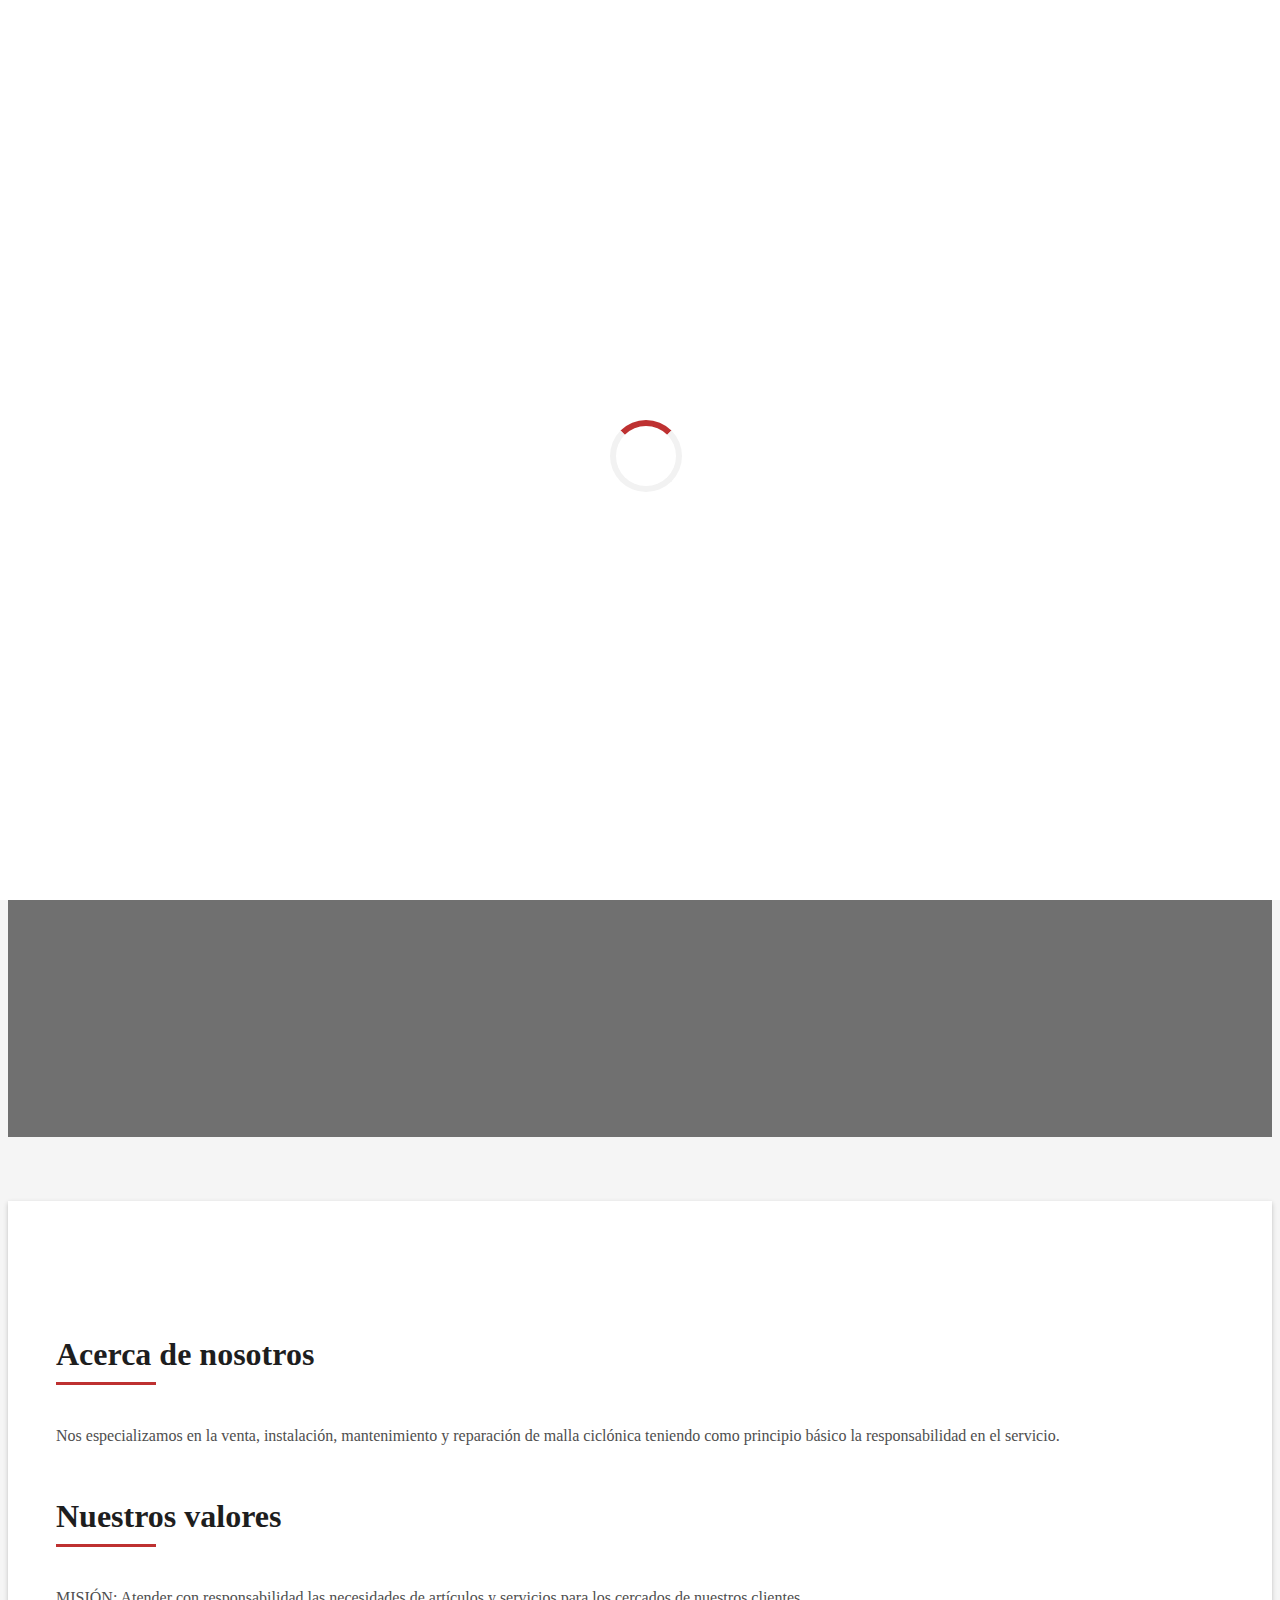
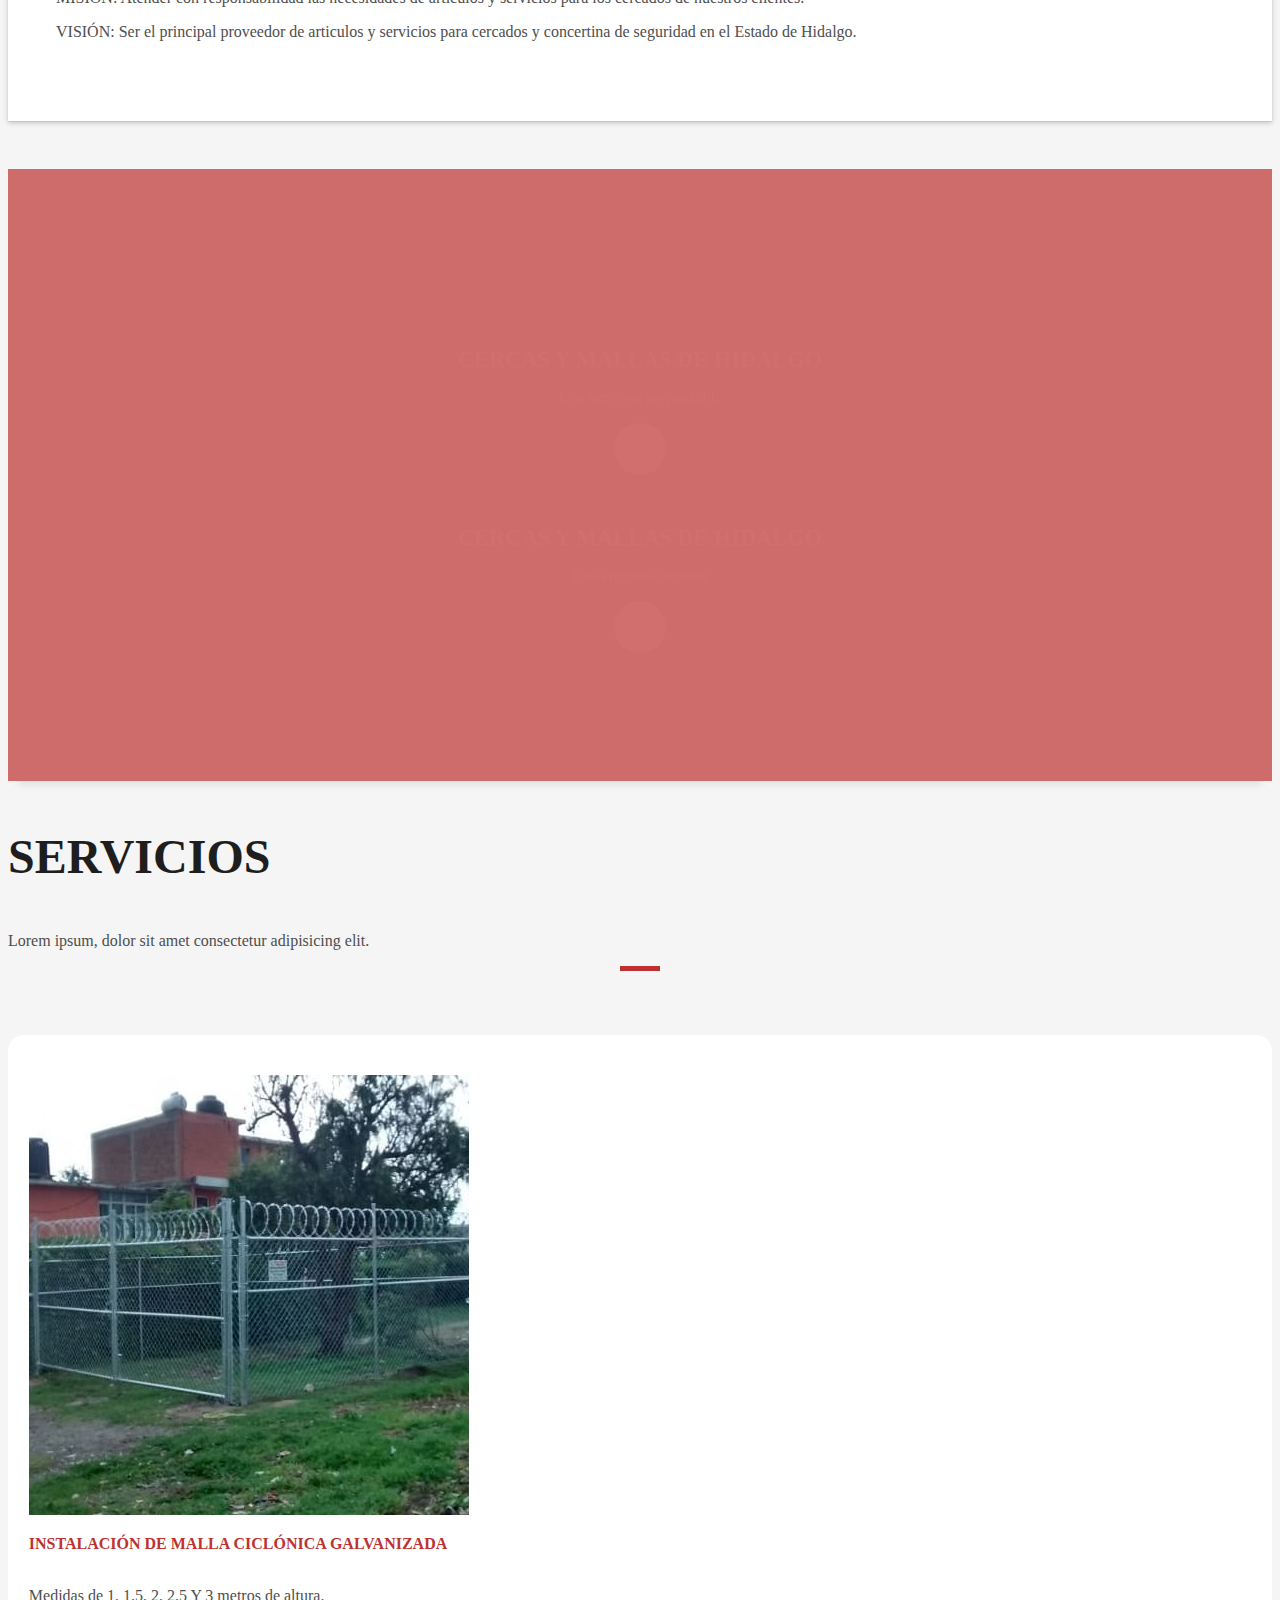
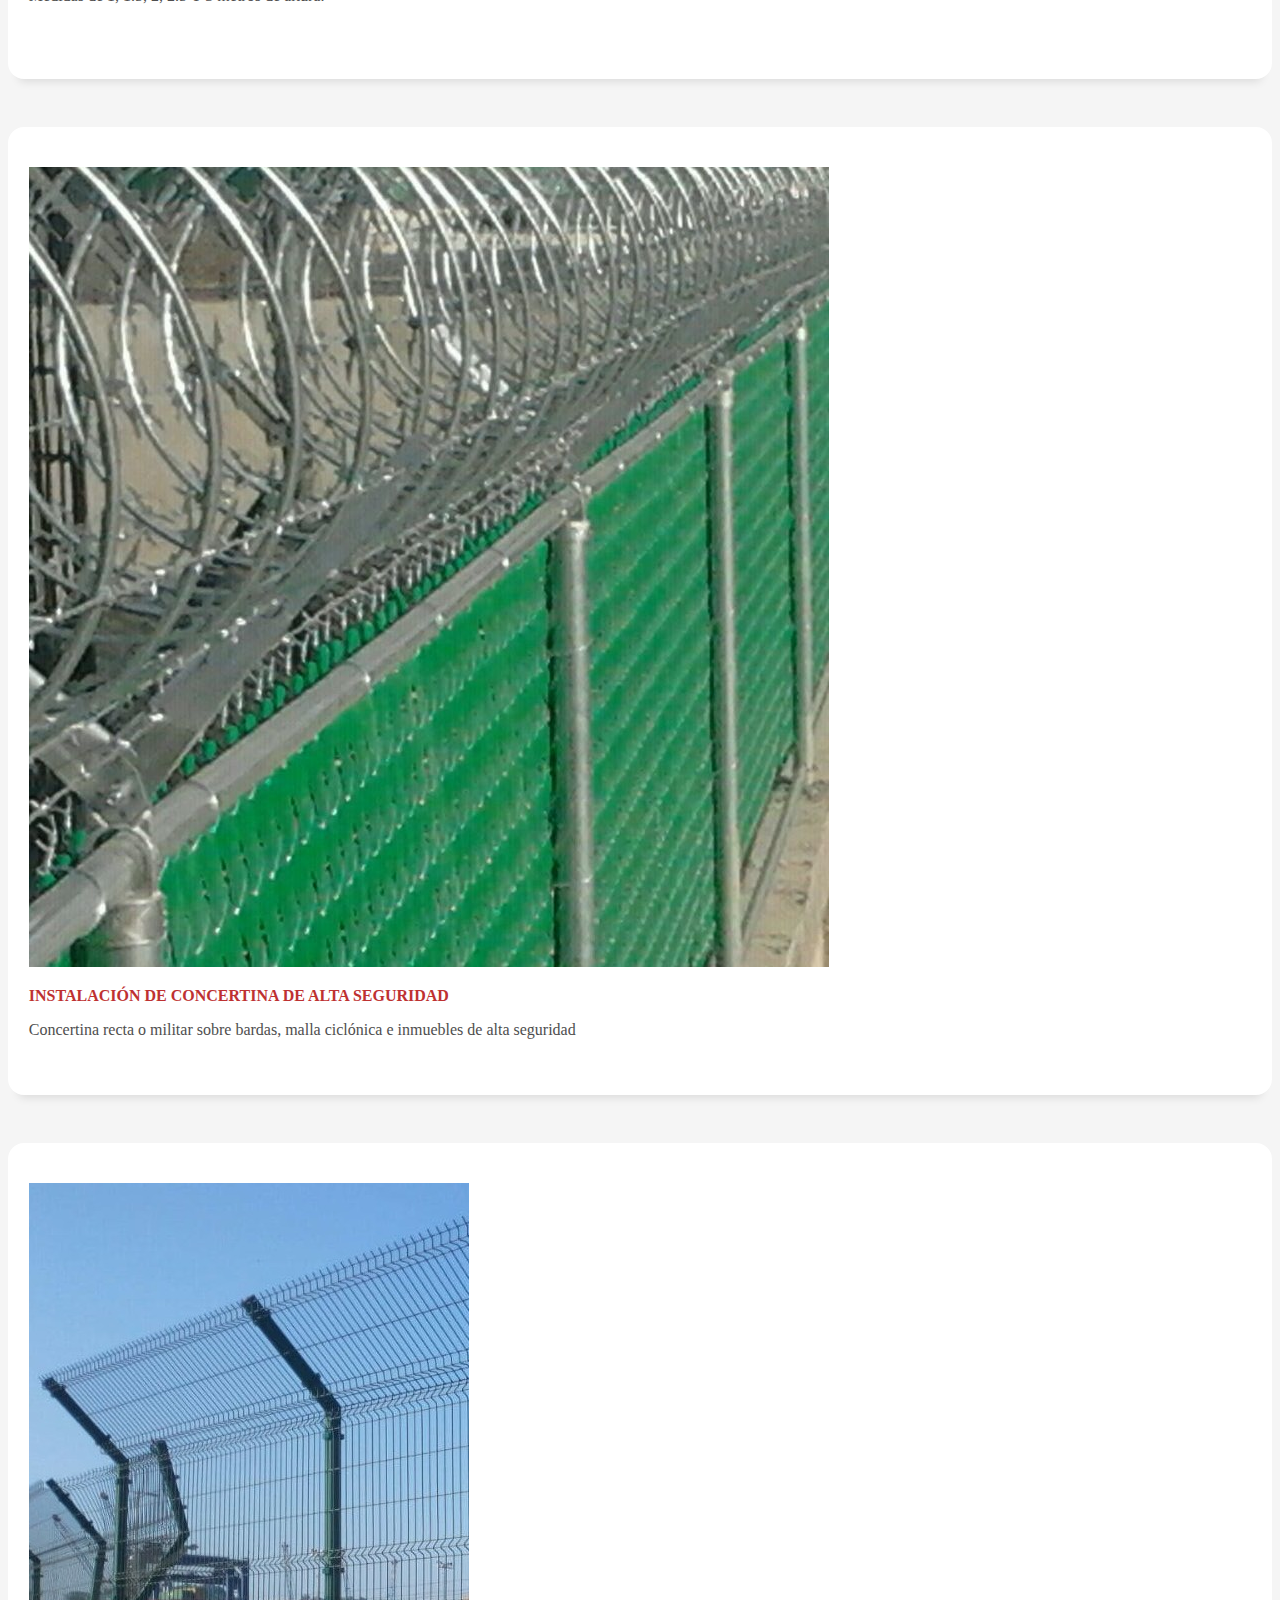
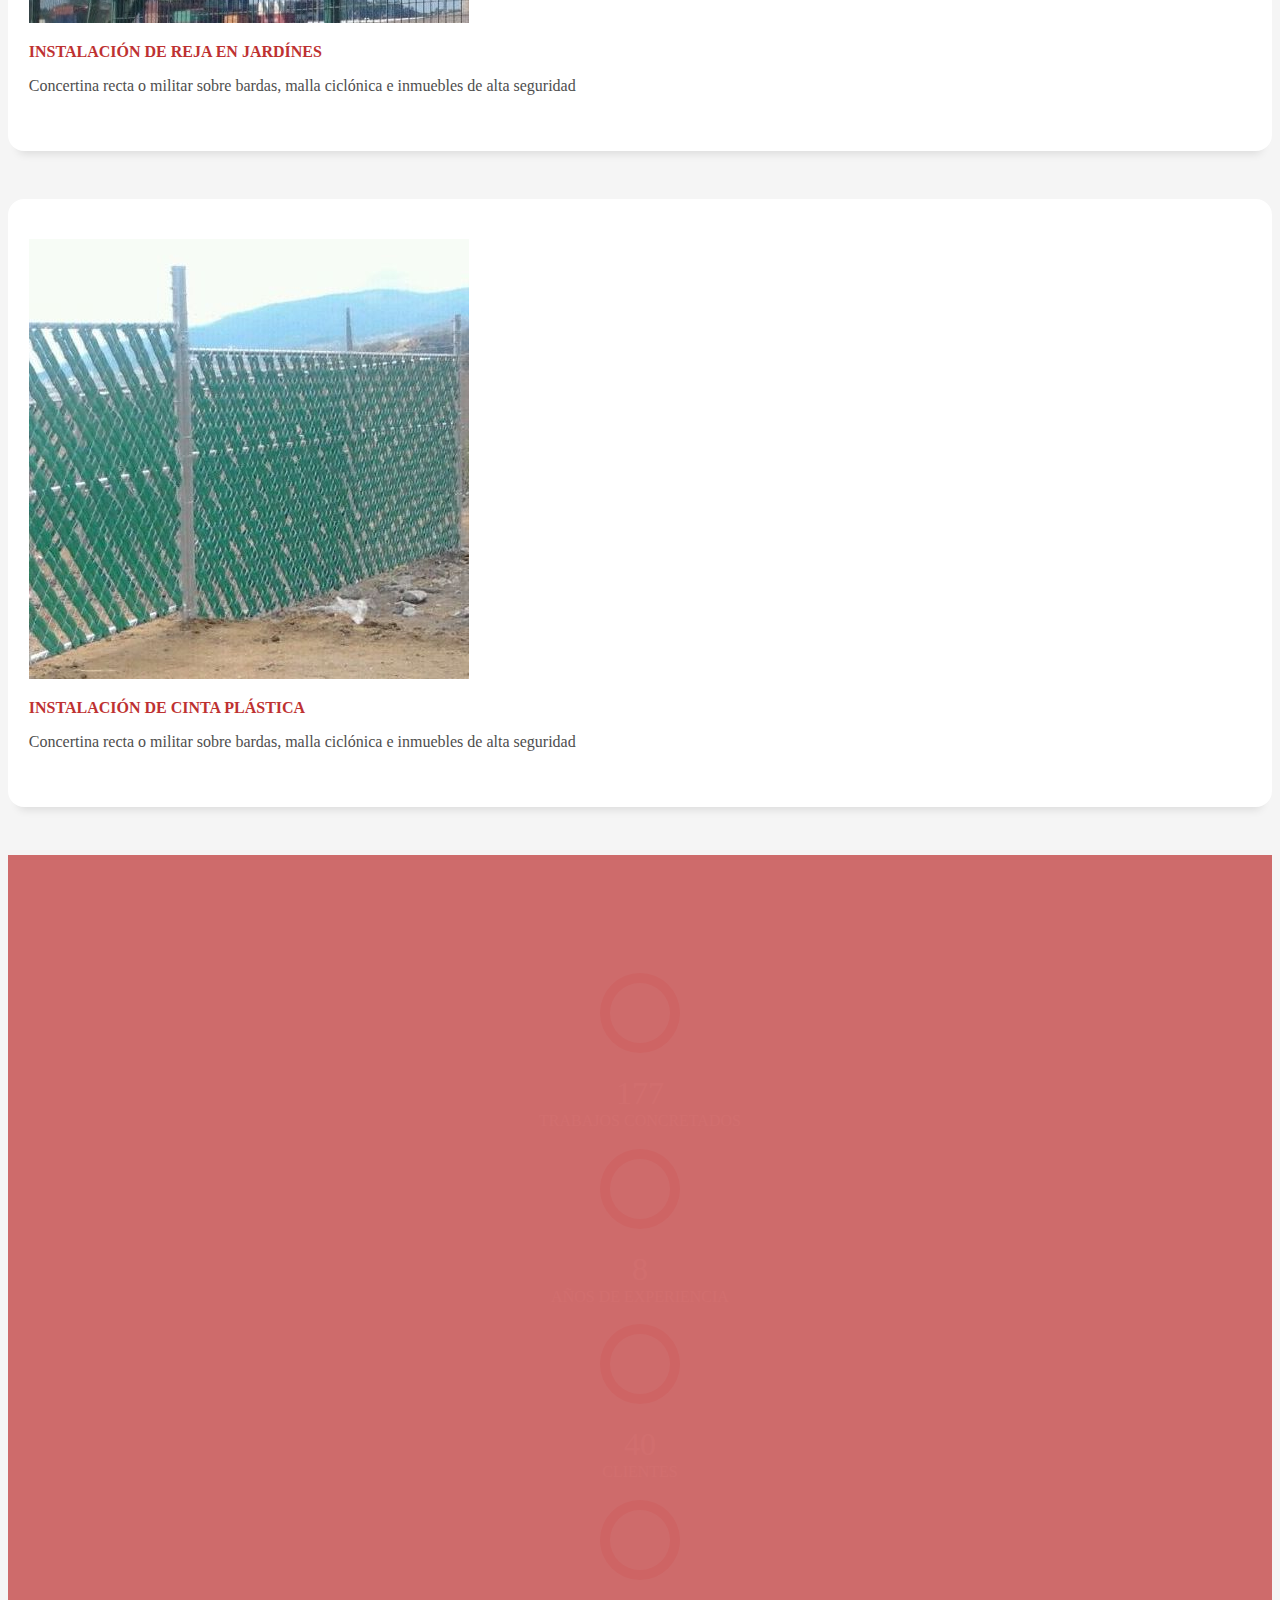
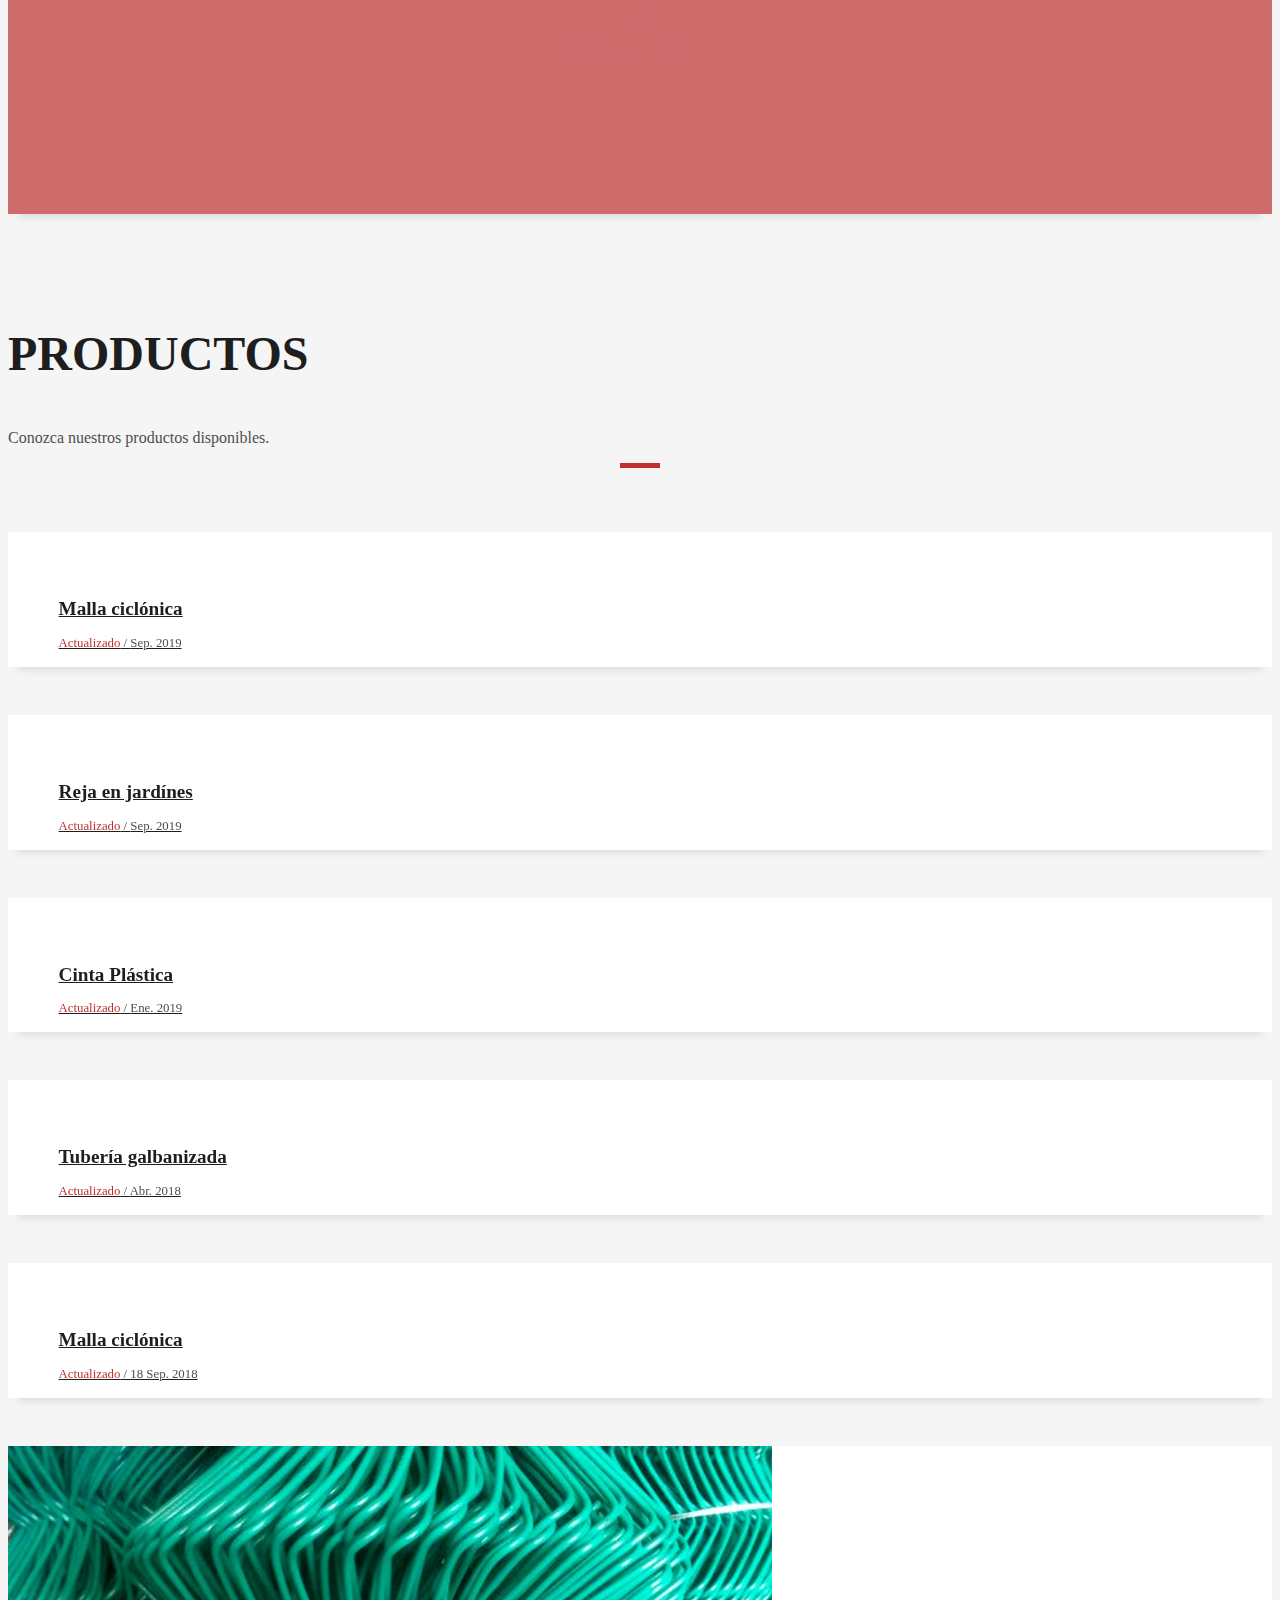
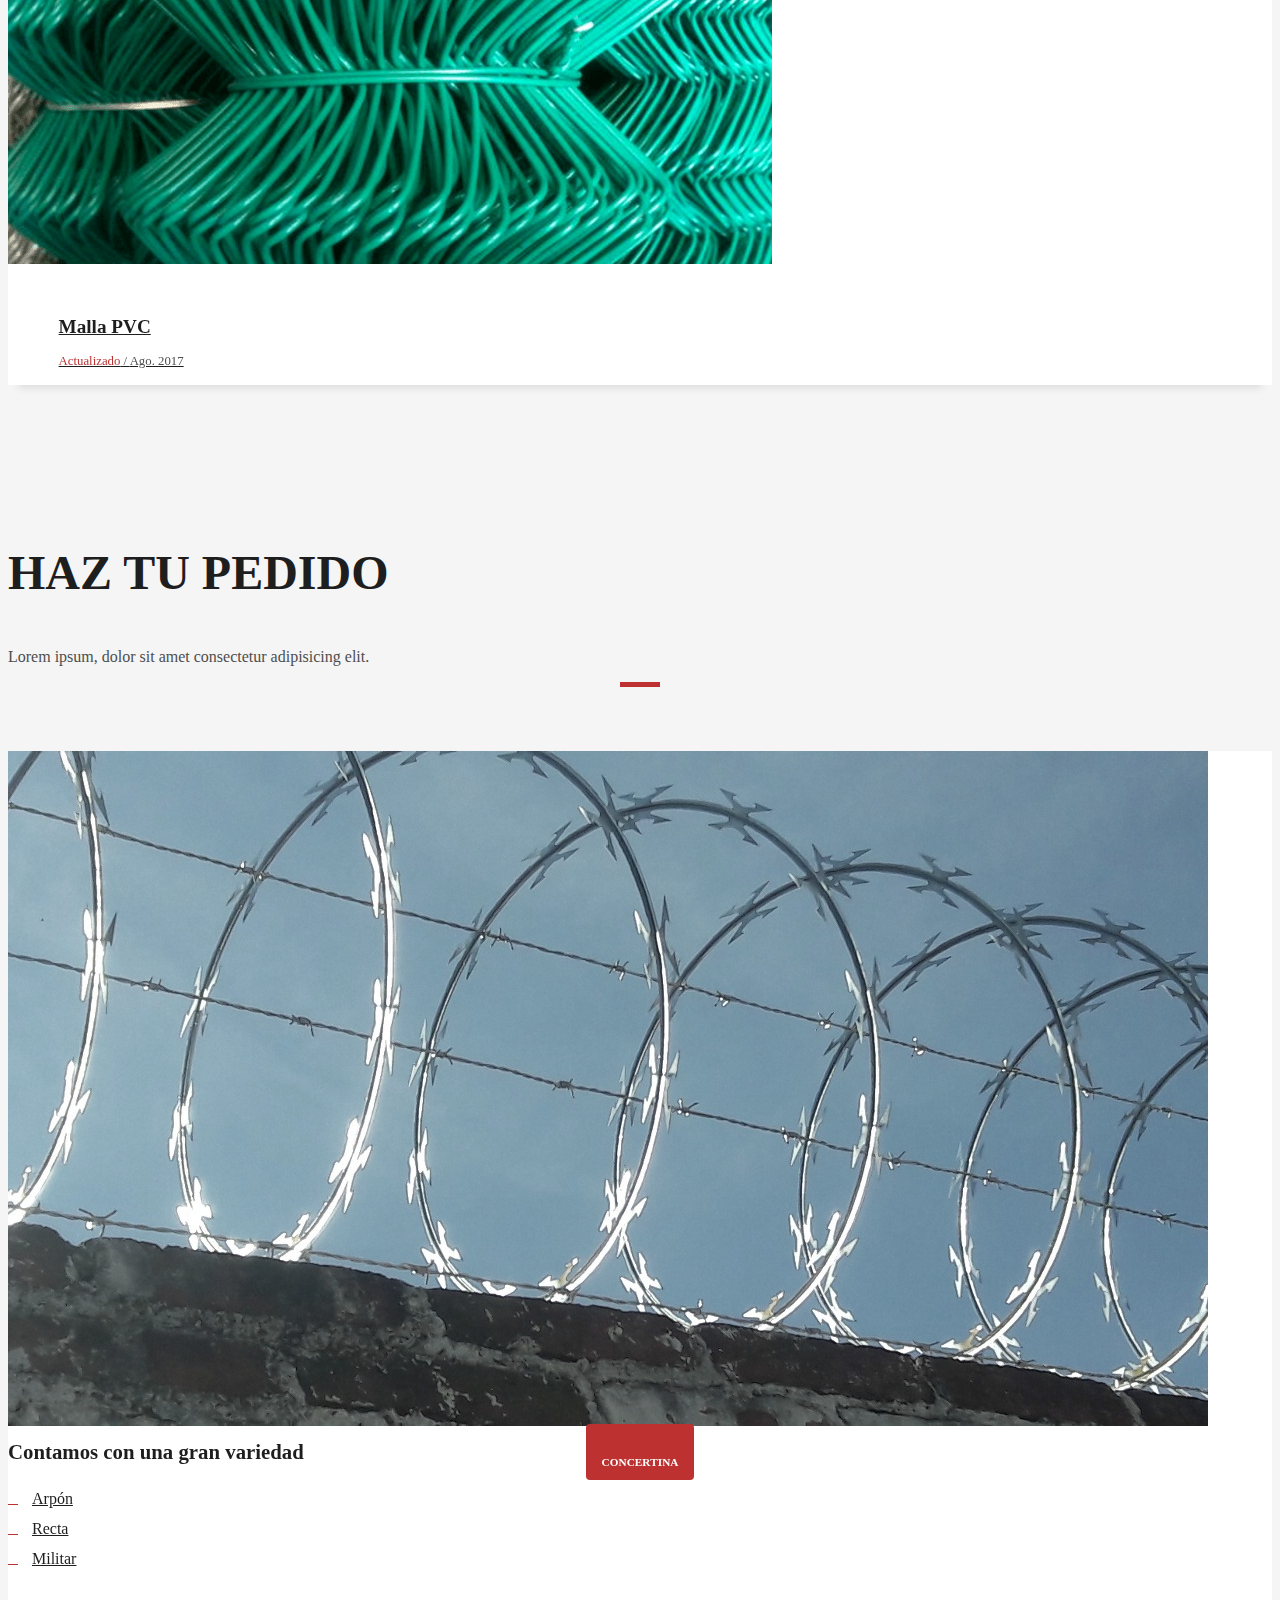
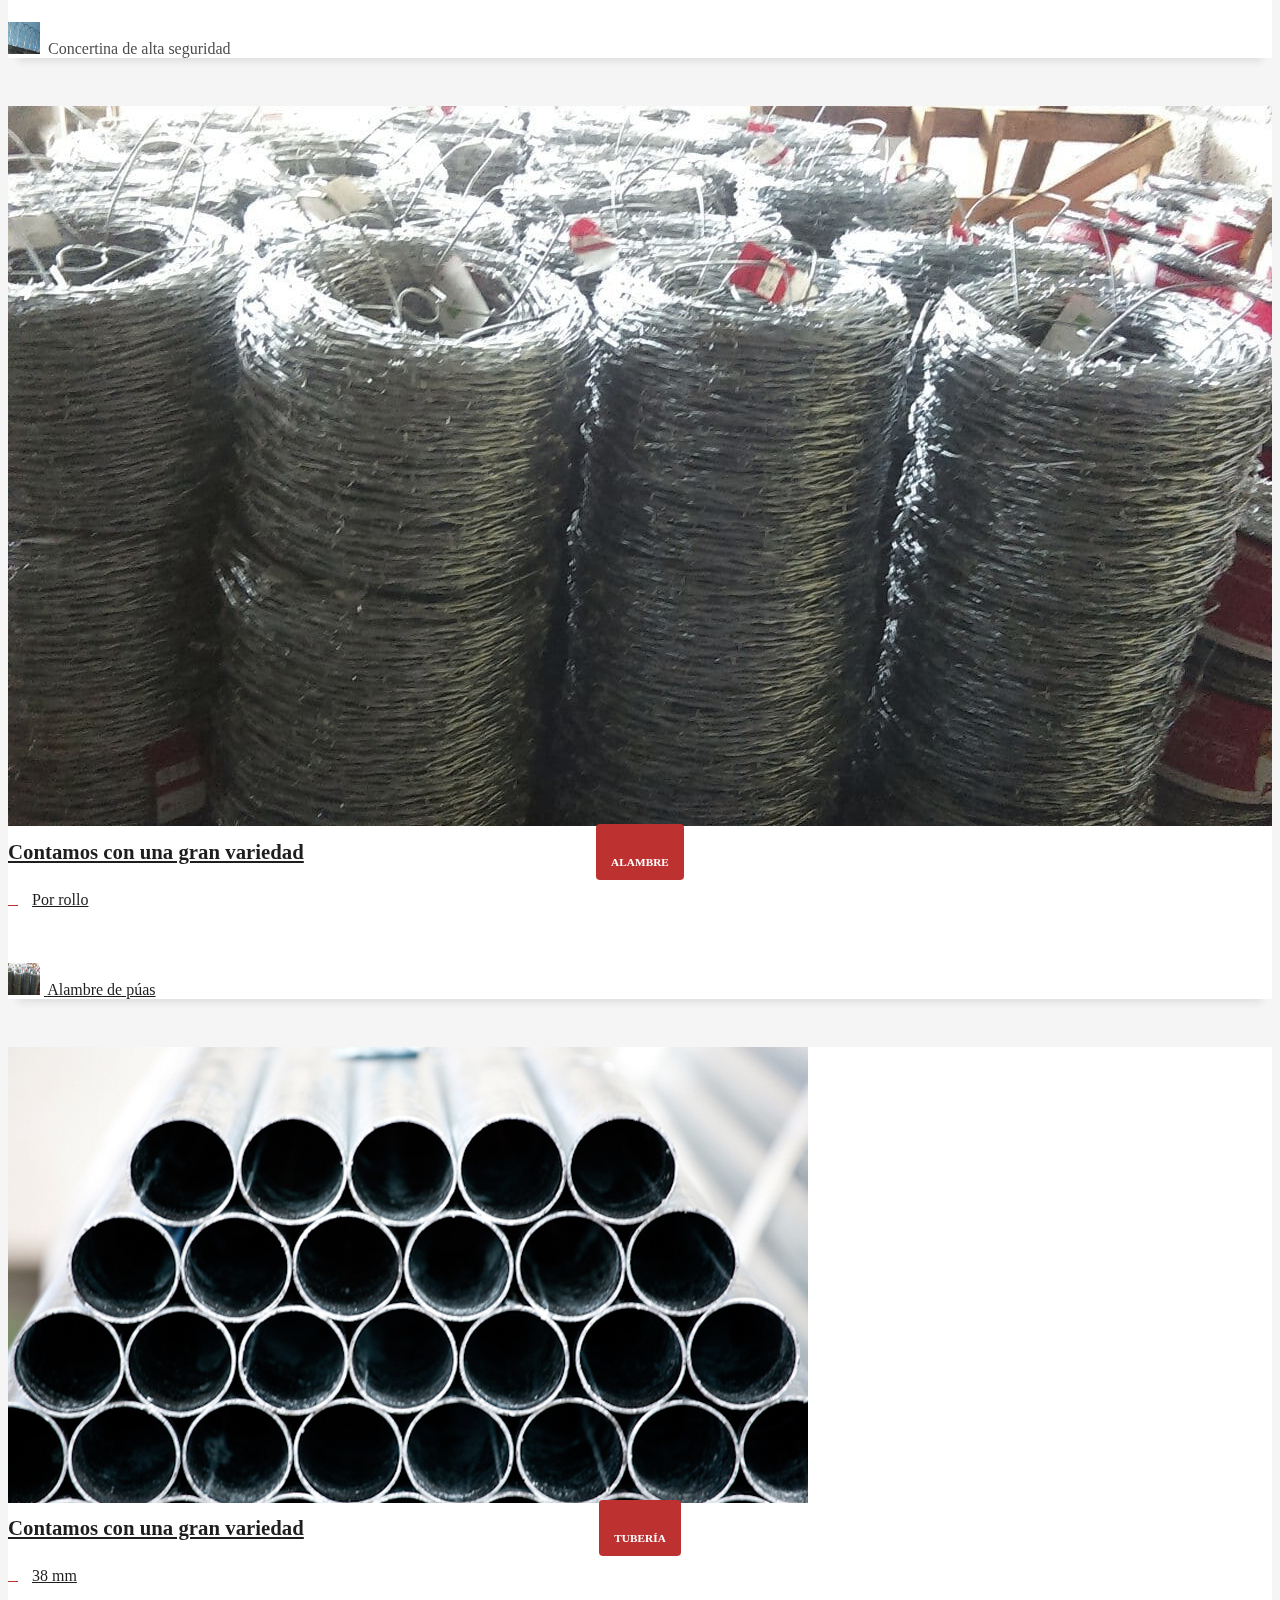
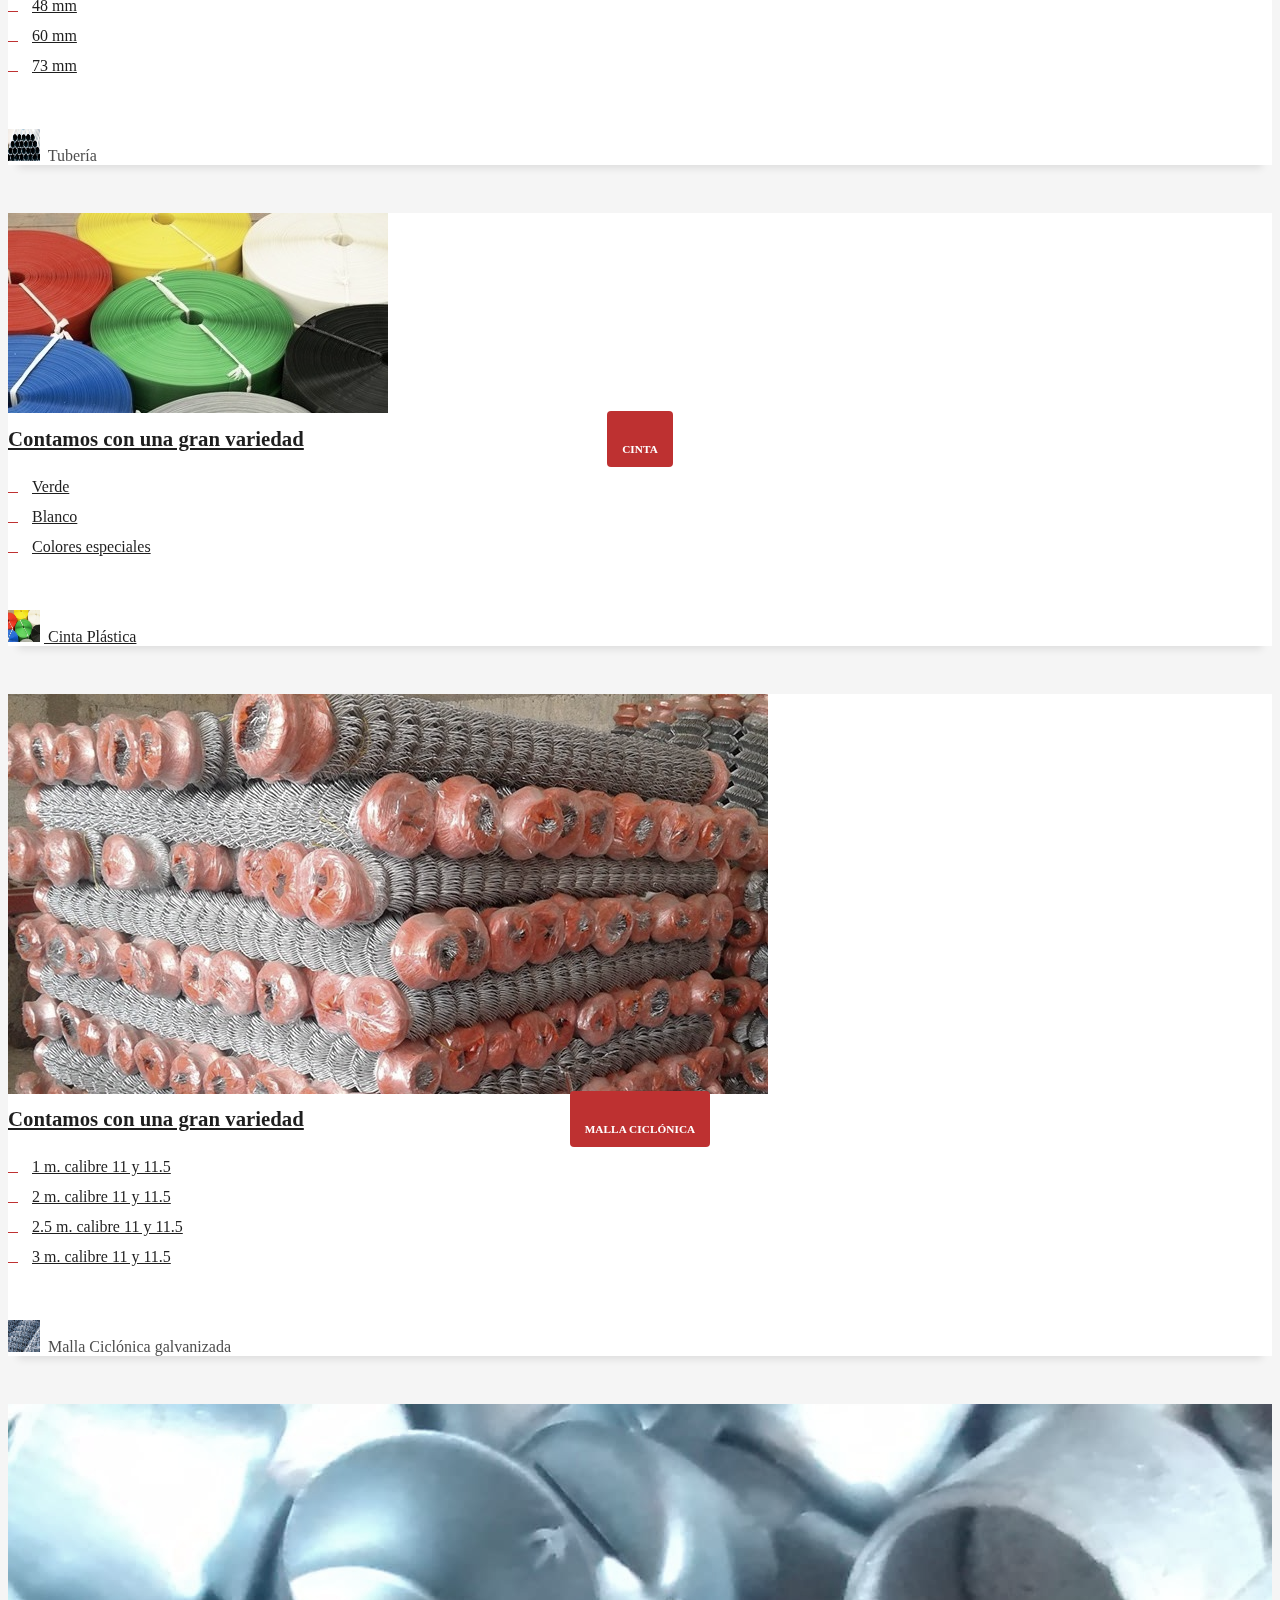
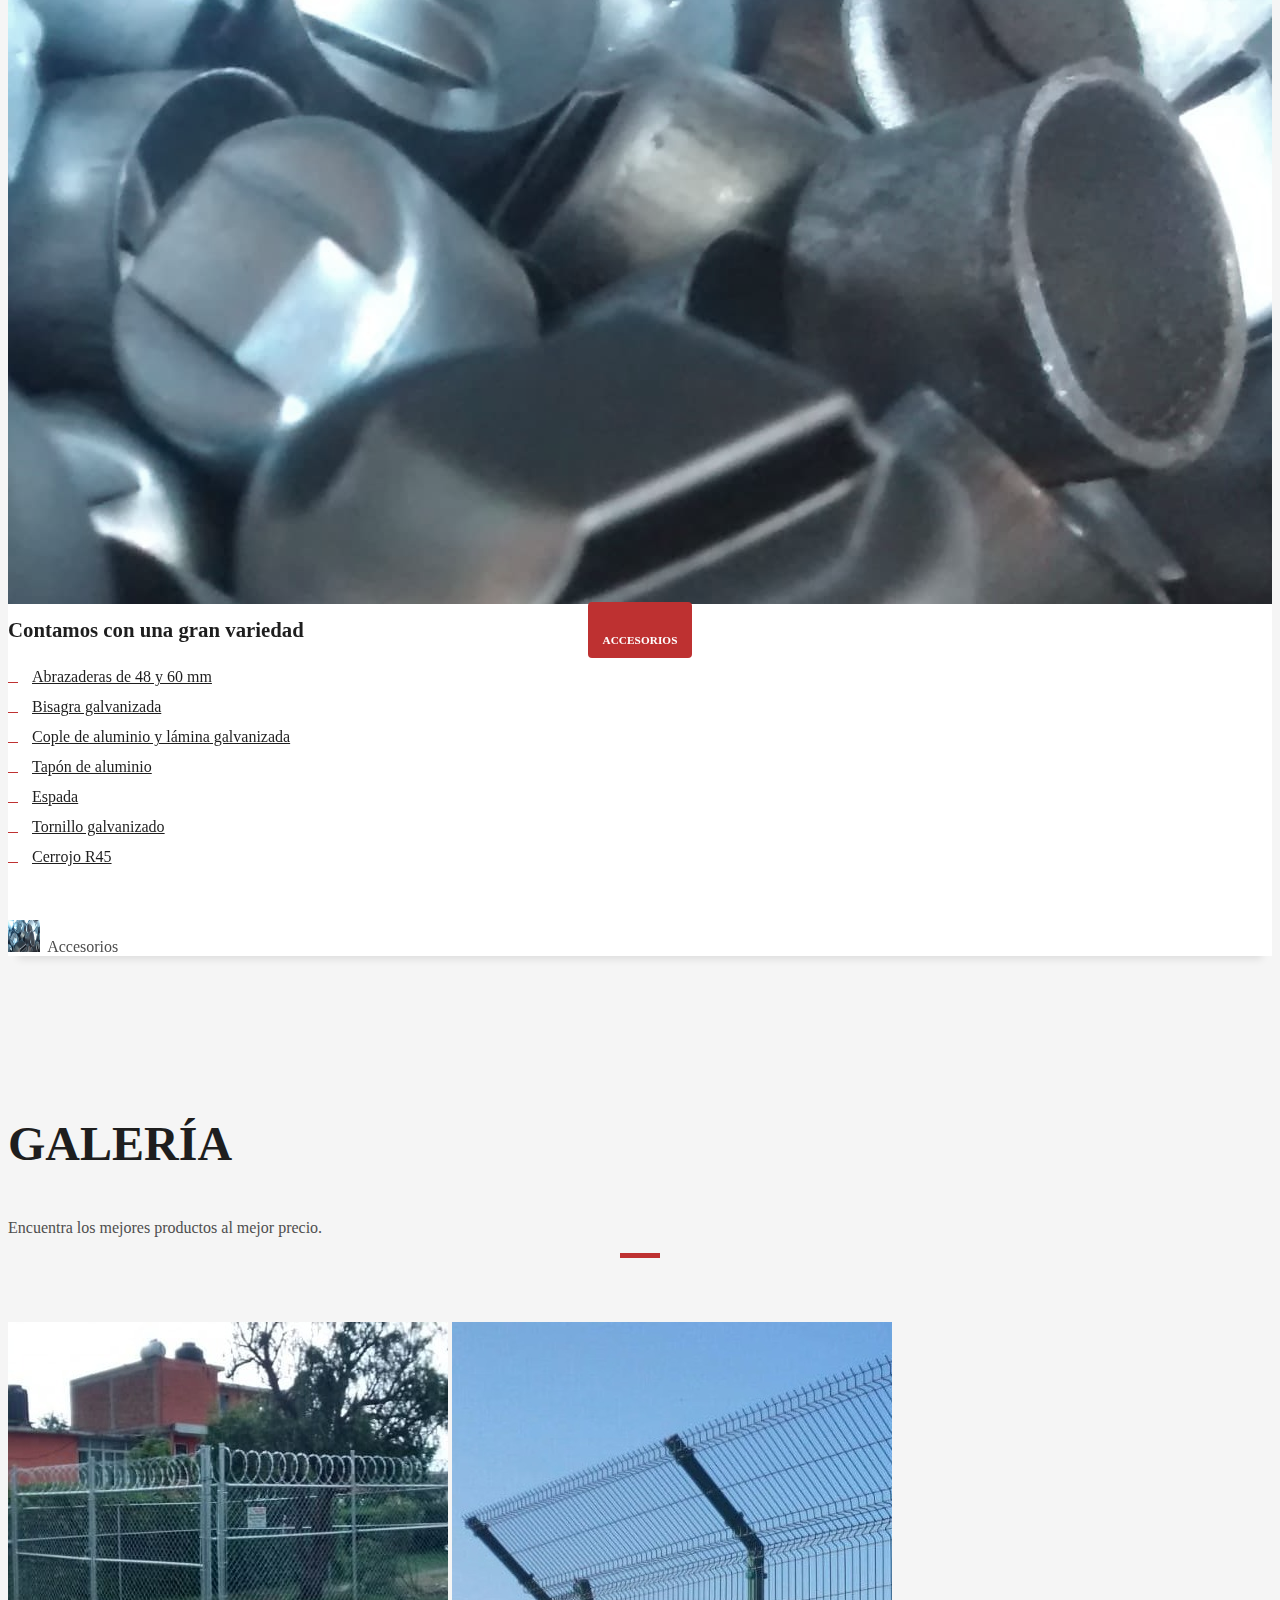
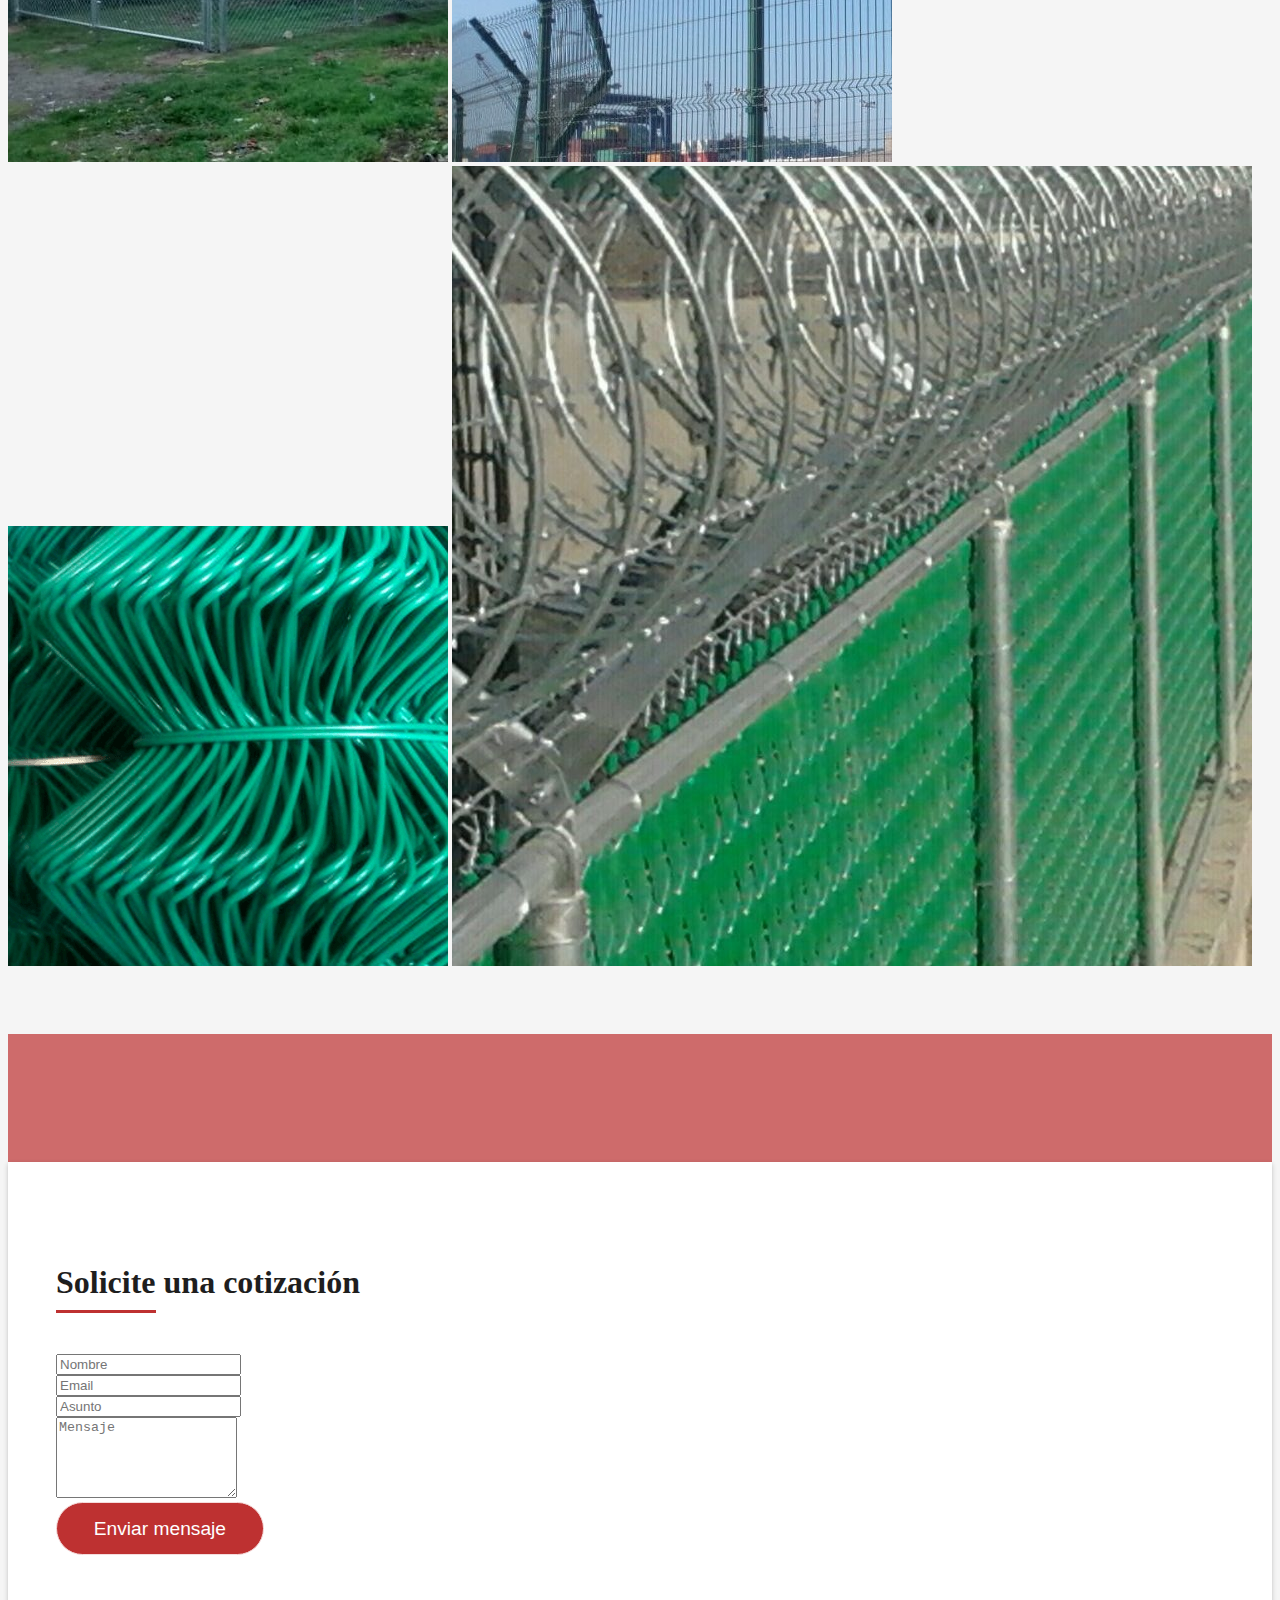
==== index.html @ 7189608a "Add files via upload" ====
<!DOCTYPE html>
<html lang="en">
<head>
  <meta charset="utf-8">
  <title>C&M-Hidalgo</title>
  <meta content="width=device-width, initial-scale=1.0" name="viewport">
  <meta content="REPARACION DE MALLA CICLONICA, VENTA DE ALAMBRE DE PUAS, TUBO GALVANIZADO, MALLA PVC, CERCAS, HIDALGO, CONCERTINA,cercas, mallas, hidalgo, zempoala, concertina, ciclónica, seguridad, cinta plástica, rejas, alambre, púas, alambre de púas, arpón, militar" name="keywords">
  <meta content="CERCAS Y MALLAS DE HIDALGO  (771)797 41 53, ReniecytCONACYT: 1701478, Calle Fco. I. Madero s/n Villa Margarita Mpio. Zempoala Hidalgo INSTALACION DE MALLA. REPARACION DE MALLA CICLONICA, VENTA DE ALAMBRE DE PUAS, TUBO GALVANIZADO, MALLA PVC, CERCAS, HIDALGO, CONCERTINA" name="description">

  <!-- Favicons -->
  <link href="img/mallas/log.png" rel="icon">
  <link href="img/mallas/log.png" rel="apple-touch-icon">

  <!-- Bootstrap CSS File -->
  <link href="lib/bootstrap/css/bootstrap.min.css" rel="stylesheet">

  <!-- Libraries CSS Files -->
  <link href="lib/font-awesome/css/font-awesome.min.css" rel="stylesheet">
  <link href="lib/animate/animate.min.css" rel="stylesheet">
  <link href="lib/ionicons/css/ionicons.min.css" rel="stylesheet">
  <link href="lib/lightbox/css/lightbox.min.css" rel="stylesheet">
  <link href="lib/venobox/venobox.css" rel="stylesheet">  <link href="lib/owlcarousel/assets/owl.carousel.min.css" rel="stylesheet">
  <!-- Main Stylesheet File -->
  <link href="css/style-red.css" rel="stylesheet">
  <link href="css/custom.css" rel="stylesheet">

  <!-- =======================================================
   
    Author: Ana Karen Vargas Hernández

  ======================================================= -->
</head>

<body id="page-top">
  <!--/ Nav Star /-->
  <nav class="navbar navbar-b navbar-trans navbar-expand-md fixed-top" id="mainNav">
    <div class="container">
      <a class="navbar-brand js-scroll" href="#page-top">
        <img src="img/mallas/logo.ico" alt="" class="avatar rounded-circle"> C&M Hidalgo
      </a>
      <button class="navbar-toggler collapsed" type="button" data-toggle="collapse" data-target="#navbarDefault"
        aria-controls="navbarDefault" aria-expanded="false" aria-label="Toggle navigation">
        <span></span>
        <span></span>
        <span></span>
      </button>
      <div class="navbar-collapse collapse justify-content-end" id="navbarDefault">
        <ul class="navbar-nav">
          <li class="nav-item">
            <a class="nav-link js-scroll active" href="#home">Inicio</a>
          </li>
          <li class="nav-item">
            <a class="nav-link js-scroll" href="#about">Nosotros</a>
          </li>
          <li class="nav-item">
            <a class="nav-link js-scroll" href="#service">Servicios</a>
          </li>
          <li class="nav-item">
            <a class="nav-link js-scroll" href="#productos">Productos</a>
          </li>
          <li class="nav-item">
              <a class="nav-link js-scroll" href="#galeria">Galería</a>
            </li>
          <li class="nav-item">
            <a class="nav-link js-scroll" href="#contacto">Contacto</a>
          </li>
        </ul>
      </div>
    </div>
  </nav>
  <!--/ Nav End /-->

  <!--/ Intro Skew Star /-->
  <div id="home" class="intro route bg-image" style="background-image: url(img/portada3.jpg)">
    <div class="overlay-itro"></div>
    <div class="intro-content display-table">
      <div class="table-cell">
        <div class="container">
          <!--<p class="display-6 color-d">Hello, world!</p>-->
          <h1 class="intro-title mb-4">Cercas y Mallas de Hidalgo</h1>
          <p class="intro-subtitle list-ico"><span class="text-slider-items">Tubería,Concertina,Alambre de puas,Cinta Plástica,Malla Ciclónica Galvanizada, Tubo galvanizado 48 mm</span><strong class="text-slider"></strong></p>
          <!-- <p class="pt-3"><a class="btn btn-primary btn js-scroll px-4" href="#about" role="button">Learn More</a></p> -->
        </div>
      </div>
    </div>
  </div>
  <!--/ Intro Skew End /-->

  <section id="about" class="about-mf sect-pt4 route">
    <div class="container">
      <div class="row">
        <div class="col-sm-12">
          <div class="box-shadow-full">
            <div class="row">
              <div class="col-md-6">
                <div class="row">
                  <div class="col-sm-6 col-md-8">
                    <div class="about-img">
                      <img src="img/mallas/Logo.jpg" class="img-fluid rounded b-shadow-a" alt="">
                    </div>
                  </div>
                </div>
                
              </div>
              <div class="col-md-6">
                <div class="about-me pt-4 pt-md-0">
                  <div class="title-box-2">
                    <h5 class="title-left">
                      Acerca de nosotros
                    </h5>
                  </div>
                  <p class="lead">
                    Nos especializamos en la venta, instalación, mantenimiento y reparación de malla ciclónica teniendo 
                    como principio básico la responsabilidad en el servicio.
                  </p>
                </div>
              </div>
            </div>
            <div class="row">

              <div class="col-md-12">
                <div class="about-me pt-4 pt-md-0">
                  <div class="title-box-2">
                    <h5 class="title-left">
                      Nuestros valores
                    </h5>
                  </div>
                  <p class="lead">
                    MISIÓN: Atender con responsabilidad las necesidades de artículos y servicios para los cercados de nuestros clientes.
                  </p>
                  <p class="lead">
                    VISIÓN: Ser el principal proveedor de articulos y servicios para cercados y concertina de seguridad en el Estado de Hidalgo.
                  </p>
                </div>
              </div>
            </div>
          </div>
        </div>
      </div>
    </div>
  </section>
<!--/ Section Testimonials Star /-->
  <div class="testimonials paralax-mf bg-image" style="background-image: url(img/overlay-bg.jpg)">
    <div class="overlay-mf"></div>
    <div class="container">
      <div class="row">
        <div class="col-md-12">
          <div id="testimonial-mf" class="owl-carousel owl-theme">
            <div class="testimonial-box">
              <div class="author-test">
                <img src="img/mallas/malla_productos.jpg" alt="" class="rounded-circle b-shadow-a">
                <span class="author">CERCAS Y MALLAS DE HIDALGO</span>
              </div>
              <div class="content-test">
                <p class="description lead">
                 Una empresa responsable
                </p>
                <span class="comit"><i class="fa fa-quote-right"></i></span>
              </div>
            </div>
            <div class="testimonial-box">
              <div class="author-test">
                <img src="img/mallas/con.png" alt="" class="rounded-circle b-shadow-a">
                <span class="author">CERCAS Y MALLAS DE HIDALGO</span>
              </div>
              <div class="content-test">
                <p class="description lead">
                 Una empresa honesta
                </p>
                <span class="comit"><i class="fa fa-quote-right"></i></span>
              </div>
            </div>
          </div>
        </div>
      </div>
    </div>
  </div>
  <!--/ Section Services Star /-->
  <section id="service" class="services-mf route">
    <div class="container">
      <div class="row">
        <div class="col-sm-12">
          <div class="title-box text-center">
            <h3 class="title-a">
              Servicios
            </h3>
            <p class="subtitle-a">
              Lorem ipsum, dolor sit amet consectetur adipisicing elit.
            </p>
            <div class="line-mf"></div>
          </div>
        </div>
      </div>
      <div class="row">
        <div class="col-md-3">
          <div class="service-box text-center div-service">
            <div class="service-ico">
              <img src="img/servicios_malla.jpg" alt="" class="img-fluid-service rounded-circle">  
            </div>
            <div class="service-content">
              <h3 class="s-title-services">INSTALACIÓN DE MALLA CICLÓNICA GALVANIZADA</h3>
              <p class="s-description text-center">
                  <br>
                Medidas de 1, 1.5, 2, 2.5 Y 3 metros de altura.
                <br>
                <br>

              </p>
            </div>
          </div>
        </div>
        <div class="col-md-3">
          <div class="service-box text-center div-service">
            <div class="service-ico">
                <img src="img/servicios_concertina.jpg" alt="" class="img-fluid-service rounded-circle">                
            </div>
            <div class="service-content">
              <h3 class="s-title-services">INSTALACIÓN DE CONCERTINA DE ALTA SEGURIDAD
                </h3>
              <p class="s-description text-center">
                  Concertina recta o militar sobre bardas, malla ciclónica e inmuebles de alta seguridad
              </p>
            </div>
          </div>
        </div>
        <div class="col-md-3">
          <div class="service-box text-center div-service">
            <div class="service-ico">
                <img src="img/servicios_plastica.jpg" alt="" class="img-fluid-service rounded-circle">  
            </div>
            <div class="service-content">
              <h2 class="s-title-services">Instalación de reja en jardínes</h2>
              <p class="s-description text-center">
                  Concertina recta o militar sobre bardas, malla ciclónica e inmuebles de alta seguridad
              </p>
            </div>
          </div>
        </div>
        <div class="col-md-3">
          <div class="service-box text-center div-service">
            <div class="service-ico">
                <img src="img/sercixios_cinta.jpg" alt="" class="img-fluid-service rounded-circle">  
            </div>
            <div class="service-content">
              <h2 class="s-title-services">Instalación de cinta plástica</h2>
              <p class="s-description text-center">
                  Concertina recta o militar sobre bardas, malla ciclónica e inmuebles de alta seguridad
              </p>
            </div>
          </div>
        </div>
      </div>
    </div>
  </section>
  <!--/ Section Services End /-->

  <div class="section-counter paralax-mf bg-image" style="background-image: url(img/mallas/alam_puas.jpg)">
    <div class="overlay-mf"></div>
    <div class="container">
      <div class="row">
        <div class="col-sm-3 col-lg-3">
          <div class="counter-box counter-box pt-4 pt-md-0">
            <div class="counter-ico">
              <span class="ico-circle"><i class="ion-checkmark-round"></i></span>
            </div>
            <div class="counter-num">
              <p class="counter">177</p>
              <span class="counter-text">TRABAJOS CONCRETADOS</span>
            </div>
          </div>
        </div>
        <div class="col-sm-3 col-lg-3">
          <div class="counter-box pt-4 pt-md-0">
            <div class="counter-ico">
              <span class="ico-circle"><i class="ion-ios-calendar-outline"></i></span>
            </div>
            <div class="counter-num">
              <p class="counter">8</p>
              <span class="counter-text">AÑOS DE EXPERIENCIA</span>
            </div>
          </div>
        </div>
        <div class="col-sm-3 col-lg-3">
          <div class="counter-box pt-4 pt-md-0">
            <div class="counter-ico">
              <span class="ico-circle"><i class="ion-ios-people"></i></span>
            </div>
            <div class="counter-num">
              <p class="counter">40</p>
              <span class="counter-text">CLIENTES</span>
            </div>
          </div>
        </div>
        <div class="col-sm-3 col-lg-3">
          <div class="counter-box pt-4 pt-md-0">
            <div class="counter-ico">
              <span class="ico-circle"><i class="ion-ribbon-a"></i></span>
            </div>
            <div class="counter-num">
              <p class="counter">2</p>
              <span class="counter-text">RENIECYT: 1701478</span>
            </div>
          </div>
        </div>
      </div>
    </div>
  </div>

  <!--/ Section Portfolio Star /-->
  <section id="productos" class="portfolio-mf sect-pt4 route">
    <div class="container">
      <div class="row">
        <div class="col-sm-12">
          <div class="title-box text-center">
            <h3 class="title-a">
              Productos
            </h3>
            <p class="subtitle-a">
              Conozca nuestros productos disponibles.
            </p>
            <div class="line-mf"></div>
          </div>
        </div>
      </div>
      <div class="row">
        <div class="col-md-4">
          <div class="work-box">
            <a href="img/mallas/malla_prod.jpg" data-lightbox="gallery-mf">
              <div class="work-img">
                <img src="img/mallas/malla_prod.jpg" alt="" class="img-fluid">
              </div>
              <div class="work-content">
                <div class="row">
                  <div class="col-sm-8">
                    <h2 class="w-title">Malla ciclónica</h2>
                    <div class="w-more">
                      <span class="w-ctegory">Actualizado</span> / <span class="w-date">Sep. 2019</span>
                    </div>
                  </div>
                  <div class="col-sm-4">
                    <div class="w-like">
                      <span class="ion-ios-plus-outline"></span>
                    </div>
                  </div>
                </div>
              </div>
            </a>
          </div>
        </div>
        <div class="col-md-4">
          <div class="work-box">
            <a href="img/mallas/reja_prod.jpg" data-lightbox="gallery-mf">
              <div class="work-img">
                <img src="img/mallas/reja_prod.jpg" alt="" class="img-fluid">
              </div>
              <div class="work-content">
                <div class="row">
                  <div class="col-sm-8">
                    <h2 class="w-title">Reja en jardínes</h2>
                    <div class="w-more">
                      <span class="w-ctegory">Actualizado</span> / <span class="w-date">Sep. 2019</span>
                    </div>
                  </div>
                  <div class="col-sm-4">
                    <div class="w-like">
                      <span class="ion-ios-plus-outline"></span>
                    </div>
                  </div>
                </div>
              </div>
            </a>
          </div>
        </div>
        <div class="col-md-4">
          <div class="work-box">
            <a href="img/mallas/puas_prod.jpe" data-lightbox="gallery-mf">
              <div class="work-img">
                <img src="img/mallas/puas_prod.jpe" alt="" class="img-fluid">
              </div>
              <div class="work-content">
                <div class="row">
                  <div class="col-sm-8">
                    <h2 class="w-title">Cinta Plástica</h2>
                    <div class="w-more">
                      <span class="w-ctegory">Actualizado</span> / <span class="w-date"> Ene. 2019</span>
                    </div>
                  </div>
                  <div class="col-sm-4">
                    <div class="w-like">
                      <span class="ion-ios-plus-outline"></span>
                    </div>
                  </div>
                </div>
              </div>
            </a>
          </div>
        </div>
        <div class="col-md-4">
          <div class="work-box">
            <a href="img/mallas/tubo_prod.jpg" data-lightbox="gallery-mf">
              <div class="work-img">
                <img src="img/mallas/tubo_prod.jpg" alt="" class="img-fluid">
              </div>
              <div class="work-content">
                <div class="row">
                  <div class="col-sm-8">
                    <h2 class="w-title">Tubería galbanizada</h2>
                    <div class="w-more">
                      <span class="w-ctegory">Actualizado</span> / <span class="w-date">Abr. 2018</span>
                    </div>
                  </div>
                  <div class="col-sm-4">
                    <div class="w-like">
                      <span class="ion-ios-plus-outline"></span>
                    </div>
                  </div>
                </div>
              </div>
            </a>
          </div>
        </div>
        <div class="col-md-4">
          <div class="work-box">
            <a href="img/mallas/ciclonica_prod.jpg" data-lightbox="gallery-mf">
              <div class="work-img">
                <img src="img/mallas/ciclonica_prod.jpg" alt="" class="img-fluid">
              </div>
              <div class="work-content">
                <div class="row">
                  <div class="col-sm-8">
                    <h2 class="w-title">Malla ciclónica
                    </h2>
                    <div class="w-more">
                      <span class="w-ctegory">Actualizado</span> / <span class="w-date">18 Sep. 2018</span>
                    </div>
                  </div>
                  <div class="col-sm-4">
                    <div class="w-like">
                      <span class="ion-ios-plus-outline"></span>
                    </div>
                  </div>
                </div>
              </div>
            </a>
          </div>
        </div>
        <div class="col-md-4">
          <div class="work-box">
            <a href="img/prod_pvc.png" data-lightbox="gallery-mf">
              <div class="work-img">
                <img src="img/prod_pvc.png" alt="" class="img-fluid">
              </div>
              <div class="work-content">
                <div class="row">
                  <div class="col-sm-8">
                    <h2 class="w-title">Malla PVC</h2>
                    <div class="w-more">
                      <span class="w-ctegory"> Actualizado</span> / <span class="w-date">Ago. 2017</span>
                    </div>
                  </div>
                  <div class="col-sm-4">
                    <div class="w-like">
                      <span class="ion-ios-plus-outline"></span>
                    </div>
                  </div>
                </div>
              </div>
            </a>
          </div>
        </div>
        
      </div>
    </div>
  </section>
  <!--/ Section Blog Star /-->
  <section id="blog2" class="blog-mf sect-pt4 route">
    <div class="container">
      <div class="row">
        <div class="col-sm-12">
          <div class="title-box text-center">
            <h3 class="title-a">
              HAZ TU PEDIDO
            </h3>
            <p class="subtitle-a">
              Lorem ipsum, dolor sit amet consectetur adipisicing elit.
            </p>
            <div class="line-mf"></div>
          </div>
        </div>
      </div>
      <div class="row">
        <div class="col-md-4">
          <div class="card card-blog work-box box-height-91">
            <div class="card-img detalles-saturate work-img">
              <a href="concertina.html"><img src="img/detalles_concertina.jpg" alt="" class="img-fluid"></a>
            </div>
            <div class="card-body">
              <div class="card-category-box">
                <div class="card-category">
                  <h6 class="category">Concertina</h6>
                </div>
              </div>
              <h3 class="card-title">Contamos con una gran variedad</h3>
                <!--
                <p>Arpón</p>
                <p>Recta</p>
                <p>Militar</p>
                <p class="p-white">.</p>
              -->
                <div class="widget-sidebar">
                    <div class="sidebar-content">
                      <ul class="list-sidebar">
                        <li>
                          <a href="concertina.html">Arpón</a>
                        </li>
                        <li>
                          <a href="concertina.html">Recta</a>
                        </li>
                        <li>
                          <a href="concertina.html">Militar</a>
                        </li>
                    </div>
                  </div>
            </div>
            <div class="card-footer">
              <div class="post-author ">
                  <img src="img/detalles_concertina.jpg" alt="" class="avatar rounded-circle">
                  <span class="author">Concertina de alta seguridad</span>
              </div>
              
            </div>
          </div>
        </div>
        <div class="col-md-4">
          <div class="card card-blog work-box box-height-91">
            <div class="card-img detalles-saturate  work-img">
              <a href="alambre.html"><img src="img/detalles_puas.jpg" alt="" class="img-fluid"></a>
            </div>
            <div class="card-body">
              <div class="card-category-box">
                <div class="card-category">
                  <h6 class="category">Alambre</h6>
                </div>
              </div>
              <h3 class="card-title"><a href="alambre.html">Contamos con una gran variedad</a></h3>
              <!--
                  <p>Por rollo</p>
                  <p class="p-white">.</p>
                  <p class="p-white">.</p>
                  <p class="p-white">.</p>
              -->
              <div class="widget-sidebar">
                  <div class="sidebar-content">
                    <ul class="list-sidebar">
                      <li>
                        <a href="alambre.html">Por rollo</a>
                      </li>
                    </ul>
                  </div>
                </div>
            </div>
            <div class="card-footer">
              <div class="post-author">
                <a href="alambre.html">
                  <img src="img/detalles_puas.jpg" alt="" class="avatar rounded-circle">
                  <span class="author">Alambre de púas</span>
                </a>
              </div>
            </div>
          </div>
        </div>
        <div class="col-md-4">
          <div class="card card-blog work-box box-height-91">
            <div class="card-img detalles-saturate work-img">
              <a href="tuberia.html"><img src="img/detalles_tubos.jpg" alt="" class="img-fluid"></a>
            </div>
            <div class="card-body">
              <div class="card-category-box">
                <div class="card-category">
                  <h6 class="category">Tubería</h6>
                </div>
              </div>
              <h3 class="card-title"><a href="tuberia.html">Contamos con una gran variedad</a></h3>
                <!--
                <p>38 mm</p>
                <p>48 mm</p>
                <p>60 mm</p>
                <p>73 mm</p>
              -->
              <div class="widget-sidebar">
                <div class="sidebar-content">
                  <ul class="list-sidebar">
                    <li>
                      <a href="tuberia.html">38 mm</a>
                    </li>
                    <li>
                      <a href="tuberia.html">48 mm</a>
                    </li>
                    <li>
                      <a href="tuberia.html">60 mm</a>
                    </li>
                    <li>
                      <a href="tuberia.html">73 mm</a>
                    </li>
                  </ul>
                </div>
              </div>
            </div>
            <div class="card-footer">
              <div class="post-author">
                  <img src="img/detalles_tubos.jpg" alt="" class="avatar rounded-circle">
                  <span class="author">Tubería</span>
              </div>
            </div>
          </div>
        </div>
      </div>

      <div class="row">
          <div class="col-md-4">
            <div class="card card-blog work-box box-height-91">
              <div class="card-img detalles-saturate work-img">
                <a href="cinta.html"><img src="img/detalles_cinta.jpg" alt="" class="img-fluid"></a>
              </div>
              <div class="card-body">
                <div class="card-category-box">
                  <div class="card-category">
                    <h6 class="category">Cinta</h6>
                  </div>
                </div>
                <h3 class="card-title"><a href="cinta.html">Contamos con una gran variedad</a></h3>
                <!--
                  <p>Verde</p>
                  <p>Blanca</p>
                  <p>Colores especiales</p>
                  <p class="p-white">.</p>
                  <p class="p-white">.</p> 
                  <p class="p-white">.</p>
                -->
                <div class="widget-sidebar">
                    <div class="sidebar-content">
                      <ul class="list-sidebar">
                        <li>
                          <a href="cinta.html">Verde</a>
                        </li>
                        <li>
                          <a href="cinta.html">Blanco</a>
                        </li>
                        <li>
                          <a href="cinta.html">Colores especiales</a>
                        </li>                      
                      </ul>
                    </div>
                  </div>
              </div>
              <div class="card-footer">
                <div class="post-author">
                  <a href="concertina.html">
                    <img src="img/detalles_cinta.jpg" alt="" class="avatar rounded-circle">
                    <span class="author">Cinta Plástica</span>
                  </a>
                </div>
              </div>
            </div>
          </div>
          <div class="col-md-4">
            <div class="card card-blog work-box box-height-91">
              <div class="card-img detalles-saturate work-img">
                <a href="ciclonica.html"><img src="img/detalle_malla.jpg" alt="" class="img-fluid"></a>
              </div>
              <div class="card-body">
                <div class="card-category-box">
                  <div class="card-category">
                    <h6 class="category">Malla Ciclónica</h6>
                  </div>
                </div>
                <h3 class="card-title"><a href="ciclonica.html">Contamos con una gran variedad</a></h3>
                <!--
                <p>1 m. calibre 11 y 11.5</p>
                  <p>2 m. calibre 11 y 11.5</p>
                  <p>2.5 m. calibre 11 y 11.5</p>
                 <p> 3 m. calibre 11 y 11.5</p>
                 <p class="p-white">.</p>
                 <p class="p-white">.</p> 
                -->
                <div class="widget-sidebar">
                    <div class="sidebar-content">
                      <ul class="list-sidebar">
                        <li>
                          <a href="ciclonica.html">1 m. calibre 11 y 11.5</a>
                        </li>
                        <li>
                          <a href="ciclonica.html">2 m. calibre 11 y 11.5</a>
                        </li>
                        <li>
                          <a href="ciclonica.html">2.5 m. calibre 11 y 11.5</a>
                        </li>
                        <li>
                          <a href="ciclonica.html">3 m. calibre 11 y 11.5</a>
                        </li>
                      </ul>
                    </div>
                  </div>
              </div>
              <div class="card-footer">
                <div class="post-author">
                    <img src="img/detalles_malla.jpg" alt="" class="avatar rounded-circle">
                    <span class="author">Malla Ciclónica galvanizada</span>
                </div>
              </div>
            </div>
          </div>
          <div class="col-md-4">
            <div class="card card-blog work-box box-height-91">
              <div class="card-img detalles-saturate work-img">
                <a href="accesorios.html"><img src="img/detalle_accesorios.jpg" alt="" class="img-fluid"></a>
              </div>
              <div class="card-body">
                <div class="card-category-box">
                  <div class="card-category">
                    <h6 class="category">Accesorios</h6>
                  </div>
                </div>
                <h3 class="card-title">Contamos con una gran variedad</h3>
                <!--
                  <p>Abrazaderas de 48 y 60 mm</p>
                  <p>Bisagra galvanizada</p>
                  <p>Cople de aluminio y lámina galvanizada</p>
                  <p>Tapón de aluminio</p>
                  <p>Espada</p>
                  <p>Tornillo galvanizado</p>
                -->
                  <div class="widget-sidebar">
                      <div class="sidebar-content">
                        <ul class="list-sidebar">
                          <li>
                            <a href="accesorios.html">Abrazaderas de 48 y 60 mm</a>
                          </li>
                          <li>
                            <a href="accesorios.html">Bisagra galvanizada</a>
                          </li>
                          <li>
                            <a href="accesorios.html">Cople de aluminio y lámina galvanizada</a>
                          </li>
                          <li>
                            <a href="accesorios.html">Tapón de aluminio</a>
                          </li>
                          <li>
                            <a href="accesorios.html">Espada</a>
                          </li>
                          <li>
                            <a href="accesorios.html">Tornillo galvanizado</a>
                          </li>
                          <li>
                              <a href="accesorios.html">Cerrojo R45</a>
                          </li>
                        </ul>
                      </div>
                    </div>
              </div>
              <div class="card-footer">
                <div class="post-author">
                    <img src="img/detalle_accesorios.jpg" alt="" class="avatar rounded-circle">
                    <span class="author">Accesorios</span>
                </div>
                
              </div>
            </div>
          </div>
        </div>
    </div>
  </section>
    <!--/ Section Portfolio End /-->
    <section id="galeria" class="blog-mf sect-pt4 route">
        <div class="container">
          <div class="row">
            <div class="col-sm-12">
              <div class="title-box text-center">
                <h3 class="title-a">
                  Galería
                </h3>
                <p class="subtitle-a">
                  Encuentra los mejores productos al mejor precio.
                </p>
                <div class="line-mf"></div>
              </div>
            </div>
          </div>
          <div class="row" id="gallery">
              <div class="owl-carousel gallery-carousel">
                  <a href="img/servicios_malla.jpg" class="venobox" data-gall="gallery-carousel"><img src="img/servicios_malla.jpg" alt=""></a>
                  <a href="img/servicios_plastica.jpg" class="venobox" data-gall="gallery-carousel"><img src="img/servicios_plastica.jpg" alt=""></a>                
                  <a href="img/servicios_jardin.png" class="venobox" data-gall="gallery-carousel"><img src="img/servicios_jardin.png" alt=""></a>
                  <a href="img/servicios_concertina.jpg" class="venobox" data-gall="gallery-carousel"><img src="img/servicios_concertina.jpg" alt=""></a>
                  <a href="img/mallas/slider/siete.jpg" class="venobox" data-gall="gallery-carousel"><img src="img/mallas/slider/siete.jpg" alt=""></a>
                  <a href="img/mallas/puas_acerca.jpg" class="venobox" data-gall="gallery-carousel"><img src="img/mallas/puas_acerca.jpg" alt=""></a>
                  <a href="img/mallas/slider/siete.jpg" class="venobox" data-gall="gallery-carousel"><img src="img/mallas/slider/siete.jpg" alt=""></a>
                  <a href="img/mallas/puas_acerca.jpg" class="venobox" data-gall="gallery-carousel"><img src="img/mallas/puas_acerca.jpg" alt=""></a>                
                  <a href="img/mallas/slider/dos.jpg" class="venobox" data-gall="gallery-carousel"><img src="img/mallas/slider/dos.jpg" alt=""></a>
                </div>
          </div>
        </div>
    </section>
  <!--/ Section Contact-Footer Star /-->
  <section id="contacto" class="paralax-mf footer-paralax bg-image sect-mt4 route" style="background-image: url(img/overlay-bg.jpg)">
    <div class="overlay-mf"></div>
    <div class="container">
      <div class="row">
        <div class="col-sm-12">
          <div class="contact-mf">
            <div id="contact" class="box-shadow-full">
              <div class="row">
                <div class="col-md-6">
                  <div class="title-box-2">
                    <h5 class="title-left">
                      Solicite una cotización
                    </h5>
                  </div>
                  <div>
                    <form action="email/enviar.php" method="post" role="form" class="contactForm">
                      <div id="sendmessage">Gracias, tu mensaje ha sido enviado</div>
                      <div id="errormessage"></div>
                      <div class="row">
                        <div class="col-md-12 mb-3">
                          <div class="form-group">
                            <input type="text" name="name" class="form-control" id="name" placeholder="Nombre" data-rule="minlen:4" data-msg="Ingresa al menos 4 caracteres por favor" />
                            <div class="validation"></div>
                          </div>
                        </div>
                        <div class="col-md-12 mb-3">
                          <div class="form-group">
                            <input type="email" class="form-control" name="email" id="email" placeholder="Email" data-rule="email" data-msg="Ingresa un email válido por favor" />
                            <div class="validation"></div>
                          </div>
                        </div>
                        <div class="col-md-12 mb-3">
                            <div class="form-group">
                              <input type="text" class="form-control" name="subject" id="subject" placeholder="Asunto" data-rule="minlen:4" data-msg="Ingresa al menos 4 caracteres por favor" />
                              <div class="validation"></div>
                            </div>
                        </div>
                        <div class="col-md-12 mb-3">
                          <div class="form-group">
                            <textarea class="form-control" name="message" rows="5" data-rule="required" data-msg="Ingresa un mensaje por favor" placeholder="Mensaje"></textarea>
                            <div class="validation"></div>
                          </div>
                        </div>
                        <div class="col-md-12">
                          <button type="submit" class="button button-a button-big button-rouded">Enviar mensaje</button>
                        </div>
                      </div>
                    </form>
                  </div>
                </div>
                <div class="col-md-6">
                  <div class="title-box-2 pt-4 pt-md-0">
                    <h5 class="title-left">
                      Visítenos
                    </h5>
                  </div>
                  <div class="more-info">
                    <p class="lead">
                        ¿Necesita una cotización? 
                    </p>
                    <p class="lead"></p>
                        Llámenos o envíe un correo electrónico hoy para una cotización gratuita.
                    </p>
                    <ul class="list-ico">
                      <li><span class="ion-ios-location"></span> Calle Fco. I. Madero s/n Villa Margarita Mpio. Zempoala Hidalgo</li>
                    </ul>            
                    
                  <iframe id="map"width="100%" height="100%" frameborder="0" scrolling="no" marginheight="0" marginwidth="0"
                      src="https://www.google.com/maps/embed?pb=!1m18!1m12!1m3!1d1874.8589313018358!2d-98.719696228197!3d19.978364117358524!2m3!1f0!2f0!3f0!3m2!1i1024!2i768!4f13.1!3m3!1m2!1s0x85d1a4596f592175%3A0x48fc02cf6f2b964c!2sCercas%20y%20Mallas%20de%20Hidalgo!5e0!3m2!1ses-419!2sus!4v1569011559705!5m2!1ses-419!2sus"></iframe>
                      <ul class="list-ico">
                        <li><span class="ion-ios-telephone"></span> (771) 7974153</li>
                        <li><span class="ion-email"></span> cercasymallasdehidalgo@yahoo.com.mx</li>
                      </ul>
                  </div>
                  <div class="socials">
                    <ul>
                      <li><a href="https://wa.me/5217711141855"><span class="ico-circle"><i class="ion-social-whatsapp"></i></span></a></li>
                      <li><a href="https://www.facebook.com/adriana.jimenez.3551"><span class="ico-circle"><i class="ion-social-facebook"></i></span></a></li>
                      <!--
                      <li><a href=""><span class="ico-circle"><i class="ion-social-instagram"></i></span></a></li>
                      <li><a href=""><span class="ico-circle"><i class="ion-social-twitter"></i></span></a></li>
                      -->
                    </ul>
                  </div>
                </div>
              </div>
            </div>
          </div>
        </div>
      </div>
    </div>
    <footer>
      <div class="container">
        <div class="row">
          <div class="col-sm-12">
            <div class="copyright-box">
              <p class="copyright">&copy; Copyright <strong>www.cercasymallasdehidalgo.com</strong> 2019</p>
              <div class="credits">
                Designed by Ana Karen Vargas | akvh.04@gmail.com
                <p>
                     </br>
                    <img src="https://www.cutercounter.com/hits.php?id=geeqccax&nd=5&style=72" border="0" alt="contador de visitas gratis"></p>
              </div>
            </div>
          </div>
        </div>
      </div>
    </footer>
  </section>
  <!--/ Section Contact-footer End /-->
 
  <a href=" tel:7717974153" class="d-lg-none d-md-none d-xs-inline back-to-top-custom" style=" width: 60px; height: 60px;  font-size: 39px; display: none"><i class="fa fa-phone"></i></a>
  <a href="https://wa.me/5217711141855" class="back-to-top" target="_blank" style="background: mediumseagreen; width: 60px; height: 60px; font-size: 39px"><i class="fa fa-whatsapp"></i></a>
  <div id="preloader"></div>

  <!-- JavaScript Libraries -->
  <script src="lib/jquery/jquery.min.js"></script>
  <script src="lib/jquery/jquery-migrate.min.js"></script>
  <script src="lib/popper/popper.min.js"></script>
  <script src="lib/bootstrap/js/bootstrap.min.js"></script>
  <script src="lib/easing/easing.min.js"></script>
  <script src="lib/counterup/jquery.waypoints.min.js"></script>
  <script src="lib/counterup/jquery.counterup.js"></script>
  <script src="lib/owlcarousel/owl.carousel.min.js"></script>
  <script src="lib/lightbox/js/lightbox.min.js"></script>
  <script src="lib/typed/typed.min.js"></script>
  <!-- Contact Form JavaScript File -->
  <script src="js/contactform.js"></script>
  <!-- Template Main Javascript File -->
  <script src="lib/venobox/venobox.min.js"></script>
  <script src="lib/owlcarousel/owl.carousel.js"></script>
  <script src="js/main.js"></script>

</body>
</html>
---- css/style-red.css ----
body {
  background-color: #f5f5f5;
  color: #4e4e4e;
}

h1,
h2,
h3,
h4,
h5,
h6 {
  color: #1e1e1e;
}

a {
  color: #1e1e1e;
  transition: all 0.5s ease-in-out;
}

a:hover {
  color: #be3131;
  text-decoration: none;
  transition: all 0.5s ease-in-out;
}

.p-r {
  position: relative;
}

.color-a {
  color: #be3131;
}

.color-d {
  color: #f5f5f5;
}

.color-text-a {
  color: #4e4e4e;
}

.box-shadow,
.paralax-mf,
.service-box,
.work-box,
.card-blog {
  box-shadow: 0 13px 8px -10px rgba(0, 0, 0, 0.1);
}

.box-shadow-a,
.button:hover {
  box-shadow: 0 0 0 4px #f5dcdc;
}

.display-5 {
  font-size: 2.5rem;
  font-weight: 300;
  line-height: 1.1;
}

.display-6 {
  font-size: 2rem;
  font-weight: 300;
  line-height: 1.1;
}

.avatar {
  width: 32px;
  height: 32px;
  margin-right: 4px;
  overflow: hidden;
}

.bg-image {
  background-repeat: no-repeat;
  background-attachment: fixed;
  background-size: cover;
  background-position: center center;
}

.overlay-mf {
  background-color: #be3131;
}

.overlay-mf {
  position: absolute;
  top: 0;
  left: 0px;
  padding: 0;
  height: 100%;
  width: 100%;
  opacity: .7;
}

.paralax-mf {
  position: relative;
  padding: 8rem 0;
}

.display-table {
  width: 100%;
  height: 100%;
  display: table;
}

.table-cell {
  display: table-cell;
  vertical-align: middle;
}

/*--/ Sections /--*/

.sect-4 {
  padding: 4rem 0;
}

.sect-pt4 {
  padding-top: 4rem;
}

.sect-mt4 {
  margin-top: 4rem;
}

/*--/ Title s /--*/

.title-s {
  font-weight: 600;
  color: #1e1e1e;
  font-size: 1.1rem;
}

/*--/ Title A /--*/

.title-box {
  margin-bottom: 4rem;
}

.title-a {
  font-size: 3rem;
  font-weight: bold;
  text-transform: uppercase;
}

.subtitle-a {
  color: #4e4e4e;
}

.line-mf {
  width: 40px;
  height: 5px;
  background-color: #be3131;
  margin: 0 auto;
}

/*--/ Title Left /--*/

.title-box-2 {
  margin-bottom: 3rem;
}

.title-left {
  font-size: 2rem;
  position: relative;
}

.title-left:before {
  content: '';
  position: absolute;
  height: 3px;
  background-color: #be3131;
  width: 100px;
  bottom: -12px;
}

/*------/ Box /------*/

.box-pl2 {
  padding-left: 2rem;
}

.box-shadow-full {
  padding: 3rem 1.25rem;
  position: relative;
  background-color: #fff;
  margin-bottom: 3rem;
  z-index: 2;
  box-shadow: 0 1px 1px 0 rgba(0, 0, 0, 0.06), 0 2px 5px 0 rgba(0, 0, 0, 0.2);
}

/*------/ Socials /------*/

.socials {
  padding: 1.5rem 0;
}

.socials ul li {
  display: inline-block;
}

.socials .ico-circle {
  height: 40px;
  width: 40px;
  font-size: 1.7rem;
  border-radius: 50%;
  line-height: 1.4;
  margin: 0 15px 0 0;
  box-shadow: 0 0 0 3px #be3131;
  transition: all 500ms ease;
}

.socials .ico-circle:hover {
  background-color: #be3131;
  color: #fff;
  box-shadow: 0 0 0 3px #f5dcdc;
  transition: all 500ms ease;
}

/*------/ Ul resect /------*/

.ul-resect,
.socials ul,
.list-ico,
.blog-wrapper .post-meta ul,
.box-comments .list-comments,
.widget-sidebar .list-sidebar,
.widget-tags ul {
  list-style: none;
  padding-left: 0;
  margin-bottom: 0;
}

.list-ico {
  line-height: 2;
}

.list-ico span {
  color: #be3131;
  margin-right: 10px;
}

/*------/ Ico Circle /------*/

.ico-circle {
  height: 100px;
  width: 100px;
  font-size: 2rem;
  border-radius: 50%;
  line-height: 1.55;
  margin: 0 auto;
  text-align: center;
  box-shadow: 0 0 0 10px #be3131;
  display: block;
}

/*------/ Owl Carousel /------*/

.owl-theme .owl-dots {
  text-align: center;
  margin-top: 18px;
}

.owl-theme .owl-dots .owl-dot {
  display: inline-block;
}

.owl-theme .owl-dots .owl-dot span {
  width: 18px;
  height: 7px;
  margin: 5px 5px;
  background: #f5dcdc;
  border: 0px solid #f5dcdc;
  display: block;
  transition: all 0.6s ease-in-out;
  cursor: pointer;
}

.owl-theme .owl-dots .owl-dot:hover span {
  background-color: #f5dcdc;
}

.owl-theme .owl-dots .owl-dot.active span {
  background-color: #1B1B1B;
  width: 25px;
}

/*--/ Scrolltop s /--*/

.scrolltop-mf {
  position: relative;
  display: none;
}

.scrolltop-mf span {
  z-index: 999;
  position: fixed;
  width: 42px;
  height: 42px;
  background-color: #be3131;
  opacity: .7;
  font-size: 1.6rem;
  line-height: 1.5;
  text-align: center;
  color: #fff;
  top: auto;
  left: auto;
  right: 30px;
  bottom: 50px;
  cursor: pointer;
  border-radius: 50%;
}

/* Back to top button */

.back-to-top {
  position: fixed;
  display: none;
  background: #be3131;
  color: #fff;
  width: 44px;
  height: 44px;
  text-align: center;
  line-height: 1;
  font-size: 16px;
  border-radius: 50%;
  right: 15px;
  bottom: 15px;
  transition: background 0.5s;
  z-index: 11;
}

.back-to-top i {
  padding-top: 12px;
  color: #fff;
}

/* Prelaoder */

#preloader {
  position: fixed;
  top: 0;
  left: 0;
  right: 0;
  bottom: 0;
  z-index: 9999;
  overflow: hidden;
  background: #fff;
}

#preloader:before {
  content: "";
  position: fixed;
  top: calc(50% - 30px);
  left: calc(50% - 30px);
  border: 6px solid #f2f2f2;
  border-top: 6px solid #be3131;
  border-radius: 50%;
  width: 60px;
  height: 60px;
  -webkit-animation: animate-preloader 1s linear infinite;
  animation: animate-preloader 1s linear infinite;
}

@-webkit-keyframes animate-preloader {
  0% {
    -webkit-transform: rotate(0deg);
    transform: rotate(0deg);
  }

  100% {
    -webkit-transform: rotate(360deg);
    transform: rotate(360deg);
  }
}

@keyframes animate-preloader {
  0% {
    -webkit-transform: rotate(0deg);
    transform: rotate(0deg);
  }

  100% {
    -webkit-transform: rotate(360deg);
    transform: rotate(360deg);
  }
}

/*======================================
//--//-->   NAVBAR
======================================*/

.navbar-b {
  transition: all .5s ease-in-out;
  background-color: transparent;
  padding-top: 1.563rem;
  padding-bottom: 1.563rem;
}

.navbar-b.navbar-reduce {
  box-shadow: 0px 6px 9px 0px rgba(0, 0, 0, 0.06);
}

.navbar-b.navbar-trans .nav-item,
.navbar-b.navbar-reduce .nav-item {
  position: relative;
  padding-right: 10px;
  padding-left: 0;
}

.navbar-b.navbar-trans .nav-link,
.navbar-b.navbar-reduce .nav-link {
  color: #fff;
  text-transform: uppercase;
  font-weight: 600;
}

.navbar-b.navbar-trans .nav-link:before,
.navbar-b.navbar-reduce .nav-link:before {
  content: '';
  position: absolute;
  margin-left: 0px;
  width: 0%;
  bottom: 0;
  left: 0;
  height: 2px;
  transition: all 500ms ease;
}

.navbar-b.navbar-trans .nav-link:hover,
.navbar-b.navbar-reduce .nav-link:hover {
  color: #1B1B1B;
}

.navbar-b.navbar-trans .nav-link:hover:before,
.navbar-b.navbar-reduce .nav-link:hover:before {
  width: 35px;
}

.navbar-b.navbar-trans .show > .nav-link:before,
.navbar-b.navbar-trans .active > .nav-link:before,
.navbar-b.navbar-trans .nav-link.show:before,
.navbar-b.navbar-trans .nav-link.active:before,
.navbar-b.navbar-reduce .show > .nav-link:before,
.navbar-b.navbar-reduce .active > .nav-link:before,
.navbar-b.navbar-reduce .nav-link.show:before,
.navbar-b.navbar-reduce .nav-link.active:before {
  width: 35px;
}

.navbar-b.navbar-trans .nav-link:before {
  background-color: #fff;
}

.navbar-b.navbar-trans .nav-link:hover {
  color: #fff;
}

.navbar-b.navbar-trans .show > .nav-link,
.navbar-b.navbar-trans .active > .nav-link,
.navbar-b.navbar-trans .nav-link.show,
.navbar-b.navbar-trans .nav-link.active {
  color: #fff;
}

.navbar-b.navbar-reduce {
  transition: all .5s ease-in-out;
  background-color: #fff;
  padding-top: 15px;
  padding-bottom: 15px;
}

.navbar-b.navbar-reduce .nav-link {
  color: #be3131;
}

.navbar-b.navbar-reduce .nav-link:before {
  background-color: #be3131;
}

.navbar-b.navbar-reduce .nav-link:hover {
  color: #be3131;
}

.navbar-b.navbar-reduce .show > .nav-link,
.navbar-b.navbar-reduce .active > .nav-link,
.navbar-b.navbar-reduce .nav-link.show,
.navbar-b.navbar-reduce .nav-link.active {
  color: #be3131;
}

.navbar-b.navbar-reduce .navbar-brand {
  color: #be3131;
}

.navbar-b.navbar-reduce .navbar-toggler span {
  background-color: #1B1B1B;
}

.navbar-b .navbar-brand {
  color: #fff;
  font-size: 1.6rem;
  font-weight: 600;
}

.navbar-b .navbar-nav .dropdown-item.show .dropdown-menu,
.navbar-b .dropdown.show .dropdown-menu,
.navbar-b .dropdown-btn.show .dropdown-menu {
  -webkit-transform: translate3d(0px, 0px, 0px);
  transform: translate3d(0px, 0px, 0px);
  visibility: visible !important;
}

.navbar-b .dropdown-menu {
  margin: 1.12rem 0 0;
  border-radius: 0;
}

.navbar-b .dropdown-menu .dropdown-item {
  padding: .7rem 1.7rem;
  transition: all 500ms ease;
}

.navbar-b .dropdown-menu .dropdown-item:hover {
  background-color: #be3131;
  color: #fff;
  transition: all 500ms ease;
}

.navbar-b .dropdown-menu .dropdown-item.active {
  background-color: #be3131;
}

/*--/ Hamburger Navbar /--*/

.navbar-toggler {
  position: relative;
}

.navbar-toggler:focus,
.navbar-toggler:active {
  outline: 0;
}

.navbar-toggler span {
  display: block;
  background-color: #fff;
  height: 3px;
  width: 25px;
  margin-top: 4px;
  margin-bottom: 4px;
  -webkit-transform: rotate(0deg);
  transform: rotate(0deg);
  left: 0;
  opacity: 1;
}

.navbar-toggler span:nth-child(1),
.navbar-toggler span:nth-child(3) {
  transition: -webkit-transform .35s ease-in-out;
  transition: transform .35s ease-in-out;
  transition: transform .35s ease-in-out, -webkit-transform .35s ease-in-out;
}

.navbar-toggler:not(.collapsed) span:nth-child(1) {
  position: absolute;
  left: 12px;
  top: 10px;
  -webkit-transform: rotate(135deg);
  transform: rotate(135deg);
  opacity: 0.9;
}

.navbar-toggler:not(.collapsed) span:nth-child(2) {
  height: 12px;
  visibility: hidden;
  background-color: transparent;
}

.navbar-toggler:not(.collapsed) span:nth-child(3) {
  position: absolute;
  left: 12px;
  top: 10px;
  -webkit-transform: rotate(-135deg);
  transform: rotate(-135deg);
  opacity: 0.9;
}

/*======================================
//--//-->   INTRO
======================================*/

.intro {
  height: 100vh;
  position: relative;
  color: #fff;
}

.intro .intro-content {
  text-align: center;
  position: absolute;
}

.intro .overlay-itro {
  background-color: rgba(0, 0, 0, 0.6);
  position: absolute;
  top: 0;
  left: 0px;
  padding: 0;
  height: 100%;
  width: 100%;
  opacity: .9;
}

.intro .intro-title {
  color: #fff;
  font-weight: 600;
  font-size: 3rem;
}

.intro .intro-subtitle {
  font-size: 1.5rem;
  font-weight: 300;
}

.intro .text-slider-items {
  display: none;
}

.intro-single {
  height: 350px;
}

.intro-single .intro-content {
  margin-top: 30px;
}

.intro-single .intro-title {
  text-transform: uppercase;
  font-size: 3rem;
}

.intro-single .breadcrumb {
  background-color: transparent;
  color: #be3131;
}

.intro-single .breadcrumb .breadcrumb-item:before {
  color: #f5dcdc;
}

.intro-single .breadcrumb .breadcrumb-item.active {
  color: #f5dcdc;
}

.intro-single .breadcrumb a {
  color: #fff;
}

/*======================================
//--//-->   ABOUT
======================================*/

.about-mf .box-shadow-full {
  padding-top: 4rem;
  padding-bottom: 4rem;
}

.about-mf .about-img {
  margin-bottom: 2rem;
}

.about-mf .about-img img {
  margin-left: 10px;
}

.skill-mf span {
  color: #4e4e4e;
}

.skill-mf .progress {
  background-color: #f5dcdc;
  margin: .5rem 0 1.2rem 0;
  border-radius: 0;
  height: .7rem;
}

.skill-mf .progress .progress-bar {
  height: .7rem;
  background-color: #be3131;
}

/*======================================
//--//-->   SERVICES
======================================*/

.service-box {
  background-color: #fff;
  padding: 2.5rem 1.3rem;
  border-radius: 1rem;
  margin-bottom: 3rem;
}

.service-box:hover .ico-circle {
  transition: all 500ms ease;
  color: #fff;
  background-color: #be3131;
  box-shadow: 0 0 0 10px #f5dcdc;
}

.service-box .service-ico {
  margin-bottom: 1rem;
  color: #1e1e1e;
}

.service-box .ico-circle {
  transition: all 500ms ease;
  font-size: 4rem;
}

.service-box .s-title {
  font-size: 1.4rem;
  text-transform: uppercase;
  text-align: center;
  padding: .4rem 0;
}

.service-box .s-description {
  color: #4e4e4e;
}

/*======================================
//--//-->   COUNTER
======================================*/

.counter-box {
  color: #fff;
  text-align: center;
}

.counter-ico {
  margin-bottom: 1rem;
}

.counter-ico .ico-circle {
  height: 60px;
  width: 60px;
  line-height: 1.8;
  box-shadow: 0 0 0 10px #f5dcdc;
}

.counter-num .counter {
  font-size: 2rem;
  margin-bottom: 0;
}

/*======================================
//--//-->   PORTFOLIO
======================================*/

.work-box {
  margin-bottom: 3rem;
  -webkit-backface-visibility: hidden;
  backface-visibility: hidden;
  background-color: #fff;
}

.work-box:hover img {
  -webkit-transform: scale(1.3);
  transform: scale(1.3);
}

.work-img {
  display: block;
  overflow: hidden;
}

.work-img img {
  transition: all 1s;
}

.work-content {
  padding: 2rem 3% 1rem 4%;
}

.work-content .w-more {
  color: #4e4e4e;
  font-size: .8rem;
}

.work-content .w-more .w-ctegory {
  color: #be3131;
}

.work-content .w-like {
  font-size: 2.5rem;
  color: #be3131;
  float: right;
}

.work-content .w-like a {
  color: #be3131;
}

.work-content .w-like .num-like {
  font-size: .7rem;
}

.w-title {
  font-size: 1.2rem;
}

/*======================================
//--//-->   TESTIMONIALS
======================================*/

.testimonials .owl-carousel .owl-item img {
  width: auto;
}

.testimonial-box {
  color: #fff;
  text-align: center;
}

.testimonial-box .author-test {
  margin-top: 1rem;
}

.testimonial-box .author-test img {
  margin: 0 auto;
}

.testimonial-box .author {
  color: #fff;
  text-transform: uppercase;
  font-weight: 600;
  margin: 1rem 0;
  display: block;
  font-size: 1.4rem;
}

.testimonial-box .comit {
  font-size: 2rem;
  color: #be3131;
  background-color: #fff;
  width: 52px;
  height: 52px;
  display: block;
  margin: 0 auto;
  border-radius: 50%;
  line-height: 1.6;
}

/*======================================
//--//-->   BLOG
======================================*/

.card-blog .card-body {
  position: relative;
}

.card-blog .card-category-box {
  position: absolute;
  text-align: center;
  top: -16px;
  left: 15px;
  right: 15px;
  line-height: 25px;
  overflow: hidden;
}

.card-blog .card-category {
  display: inline-block;
  color: #fff;
  padding: 0 15px 5px;
  overflow: hidden;
  background-color: #be3131;
  border-radius: 4px;
}

.card-blog .card-category .category {
  color: #fff;
  display: inline-block;
  text-transform: uppercase;
  font-size: .7rem;
  letter-spacing: .1px;
  margin-bottom: 0;
}

.card-blog .card-title {
  font-size: 1.3rem;
  margin-top: .6rem;
}

.card-blog .card-description {
  color: #4e4e4e;
}

.card-blog .post-author {
  display: inline-block;
}

.card-blog .post-date {
  color: #4e4e4e;
  display: inline-block;
  float: right;
}

/*======================================
//--//-->   BLOG-SINGLE
======================================*/

.post-box,
.form-comments,
.box-comments,
.widget-sidebar {
  padding: 0rem;
  background-color: #fff;
  margin-bottom: 3rem;
}

.blog-wrapper .article-title {
  font-size: 1.5rem;
}

.blog-wrapper .post-meta {
  margin: 1rem 0;
}

.blog-wrapper .post-meta ul {
  border-left: 4px solid #be3131;
  margin-top: 1rem;
}

.blog-wrapper .post-meta ul li {
  display: inline-block;
  margin-left: 15px;
}

.blog-wrapper .post-meta ul a {
  color: #be3131;
}

.blog-wrapper .post-meta ul span {
  color: #1e1e1e;
}

.blog-wrapper .blockquote {
  border-left: 4px solid #be3131;
  padding: 18px;
  font-style: italic;
}

/*------/ Comments /------*/

.box-comments .list-comments li {
  padding-bottom: 40px;
}

.box-comments .list-comments .comment-avatar {
  display: table-cell;
  vertical-align: top;
}

.box-comments .list-comments .comment-avatar img {
  width: 80px;
  height: 80px;
}

.box-comments .list-comments .comment-author {
  font-size: 1.3rem;
}

.box-comments .list-comments .comment-details {
  display: table-cell;
  vertical-align: top;
  padding-left: 25px;
}

.box-comments .list-comments a {
  color: #be3131;
}

.box-comments .list-comments span {
  color: #1e1e1e;
  font-style: italic;
}

.box-comments .comment-children {
  margin-left: 40px;
}

/*------/ Sidebar /------*/

.widget-sidebar .sidebar-title {
  font-size: 1.6rem;
  font-weight: 600;
  border-left: 5px solid #be3131;
  padding-left: 15px;
  text-transform: uppercase;
  margin-bottom: 1.5rem;
}

.widget-sidebar .list-sidebar li {
  position: relative;
  padding: 6px 0 6px 24px;
}

.widget-sidebar .list-sidebar li:before {
  position: absolute;
  content: "";
  width: 10px;
  height: 1px;
  left: 0;
  background-color: #be3131;
  top: 20px;
}

.sidebar-search input {
  background-color: #fff;
  border-radius: 0;
  transition: all 0.5s ease-in-out;
}

.sidebar-search .btn-search {
  background-color: #be3131;
  border-color: #be3131;
  border-radius: 0;
  padding-left: 20px;
  padding-right: 20px;
}

.widget-tags ul li {
  display: inline-block;
  background-color: #be3131;
  padding: .2rem .6rem;
  margin-bottom: .5rem;
  border-radius: 15px;
}

.widget-tags ul li a {
  color: #fff;
}

/*======================================
//--//-->   CONTACT
======================================*/

.footer-paralax {
  padding: 4rem 0 0 0;
}

.contact-mf {
  margin-top: 4rem;
}

/*======================================
//--//-->   FOOTER
======================================*/

footer {
  text-align: center;
  color: #fff;
  padding-bottom: 4rem;
}

footer .copyright {
  margin-bottom: .3rem;
}

footer .credits {
  margin-bottom: 0;
}

footer .credits a {
  color: #fff;
}

/*======================================
//--//-->   CONtaCT FORM
======================================*/

#sendmessage {
  color: #be3131;
  border: 1px solid #be3131;
  display: none;
  text-align: center;
  padding: 15px;
  font-weight: 600;
  margin-bottom: 15px;
}

#errormessage {
  color: red;
  display: none;
  border: 1px solid red;
  text-align: center;
  padding: 15px;
  font-weight: 600;
  margin-bottom: 15px;
}

#sendmessage.show,
#errormessage.show,
.show {
  display: block;
}

.validation {
  color: red;
  display: none;
  margin: 0 0 20px;
  font-weight: 400;
  font-size: 13px;
}

/*======================================
//--//-->   BUTTON
======================================*/

.button {
  display: inline-block;
  padding: .3rem .6rem;
  text-align: center;
  vertical-align: middle;
  -webkit-user-select: none;
  -moz-user-select: none;
  -ms-user-select: none;
  user-select: none;
  font-size: 1rem;
  border-radius: .3rem;
  border: 1px solid transparent;
  transition: all 500ms ease;
  cursor: pointer;
}

.button:focus {
  outline: 0;
}

.button:hover {
  background-color: #9c0d0d;
  color: #fff;
  transition: all 500ms ease;
}

.button-a {
  background-color: #be3131;
  color: #fff;
  border-color: #f5dcdc;
}

.button-big {
  padding: .9rem 2.3rem;
  font-size: 1.2rem;
}

.button-rouded {
  border-radius: 5rem;
}

.btn-lg {
  padding: .5rem 1rem;
  font-size: 1.25rem;
  line-height: 1.5;
  border-radius: .3rem;
}

@media (min-width: 577px) {
  .counter-box {
    margin-bottom: 1.8rem;
  }
}

@media (min-width: 767px) {
  .about-mf .box-pl2 {
    margin-top: 3rem;
    padding-left: 0rem;
  }

  .card-blog {
    margin-bottom: 3rem;
  }

  .contact-mf .box-pl2 {
    margin-top: 3rem;
    padding-left: 0rem;
  }
}

@media (min-width: 768px) {
  .box-shadow-full {
    padding: 3rem;
  }

  .navbar-b.navbar-trans .nav-item,
  .navbar-b.navbar-reduce .nav-item {
    padding-left: 10px;
  }

  .navbar-b.navbar-trans .nav-link:before,
  .navbar-b.navbar-reduce .nav-link:before {
    margin-left: 18px;
  }

  .intro .intro-title {
    font-size: 4.5rem;
  }

  .intro .intro-subtitle {
    font-size: 2.5rem;
  }

  .intro-single .intro-title {
    font-size: 3.5rem;
  }

  .testimonial-box .description {
    padding: 0 5rem;
  }

  .post-box,
  .form-comments,
  .box-comments,
  .widget-sidebar {
    padding: 0rem;
  }

  .blog-wrapper .article-title {
    font-size: 1.9rem;
  }

  .box-comments .list-comments .comment-author {
    font-size: 1.5rem;
  }
}

@media (min-width: 992px) {
  .testimonial-box .description {
    padding: 0 8rem;
  }
}

@media (min-width: 1200px) {
  .testimonial-box .description {
    padding: 0 13rem;
  }
}

@media (max-width: 768px) {
  .back-to-top {
    bottom: 15px;
  }
  .back-to-top-custom {
    display: inline;
  }
}
.s-title-services{
  font-size: 1.0rem;
  text-transform: uppercase;
  color: #be3131;
  font-weight: 600;
}
.back-to-top-custom {
  position: fixed;
  background: #be3131;
  color: white;
  text-align: center;
  line-height: 1;
  border-radius: 50%;
  right: 15px;
  bottom: 85px;
  transition: background 0.5s;
  z-index: 11;
}
---- css/custom.css ----
.img-fluid-service {
    max-width: 70%;
    height: auto;
}

@media (min-width: 768px) {
    .div-service:hover{
        /*transform: scale(1.1);*/
        box-shadow: 1px 1px 2px #999;
        background-color: #eef0f3;
    }
  
}

@media (min-width: 992px) {
    .detalles-saturate:hover{
        filter:saturate(180%);
    }
    .detalles-saturate{
        filter:grayscale(30%);

    }
}
.p-white{
    color:white;
}

.p-white:before{
    color:white !important;
}

.back-to-top-custom i {
    padding-top: 12px;
    color: #fff;
}
.box-height-91{
    height: 91%;
}
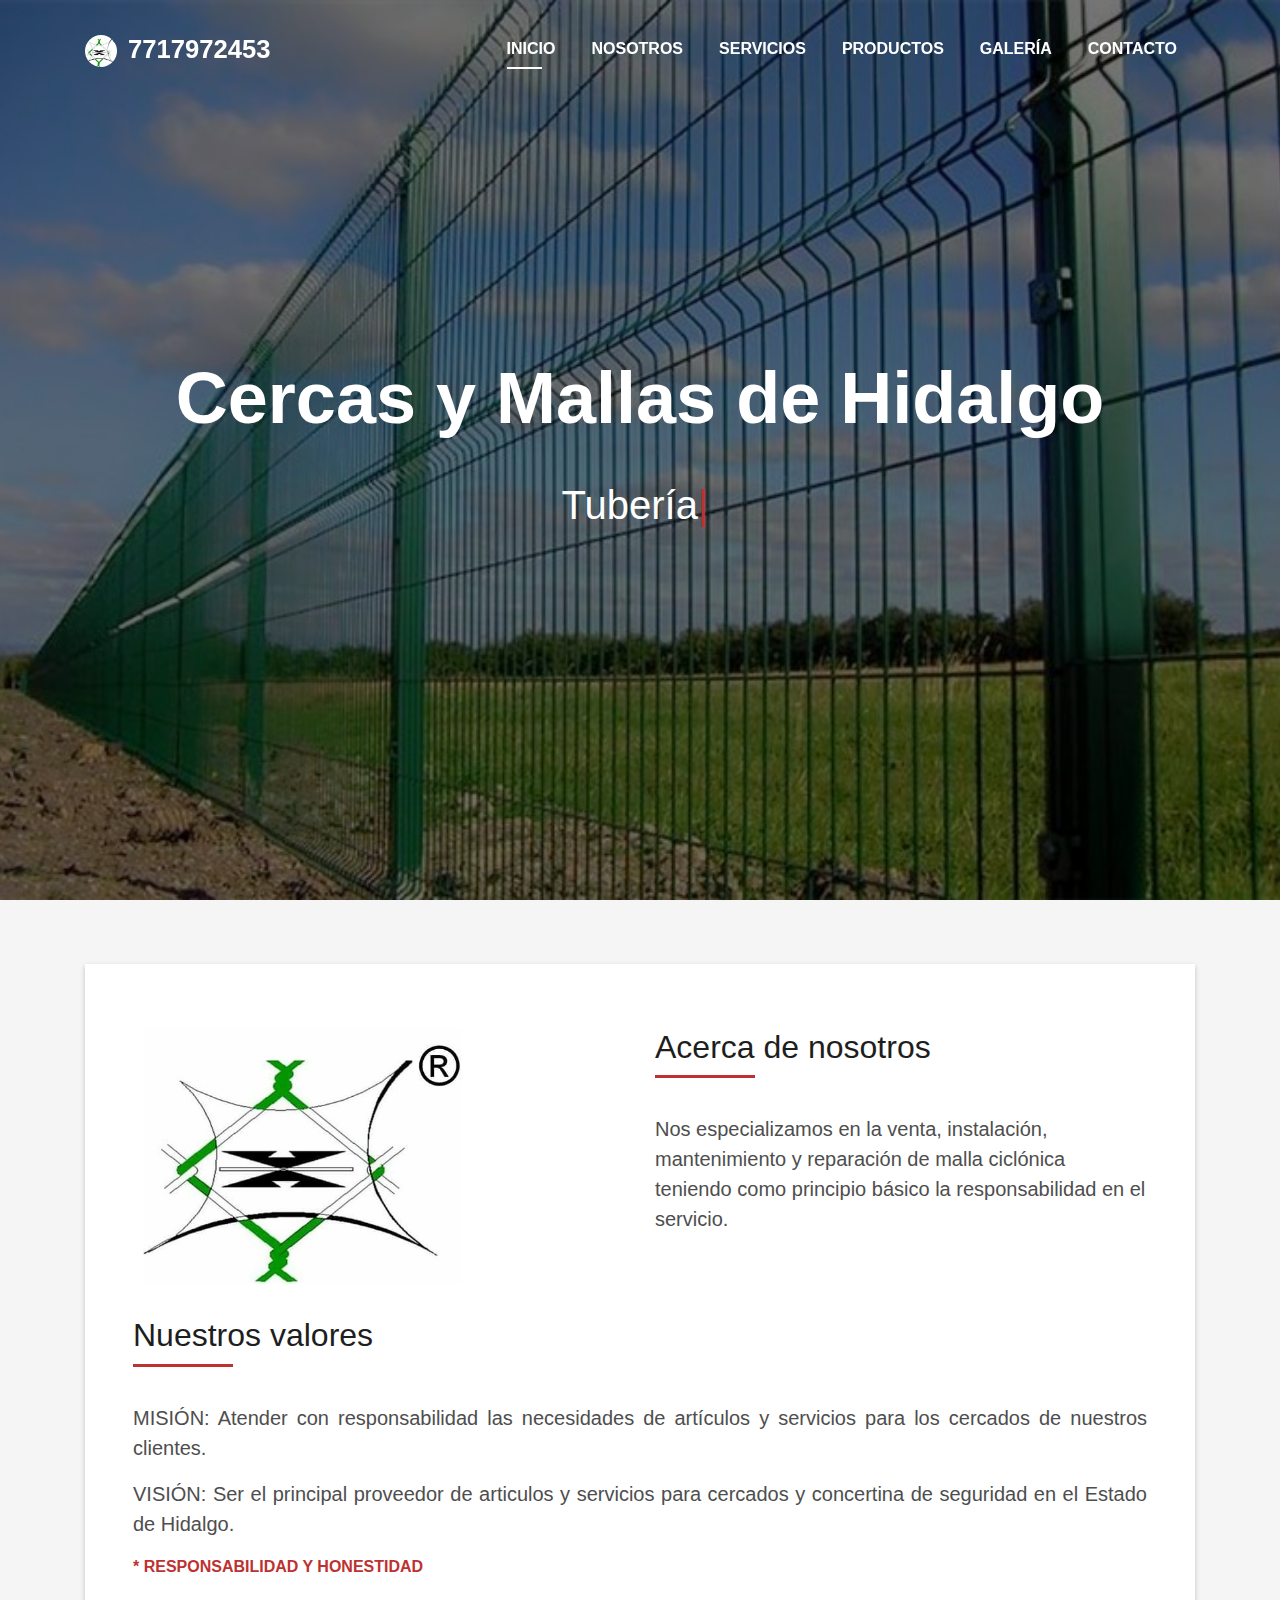
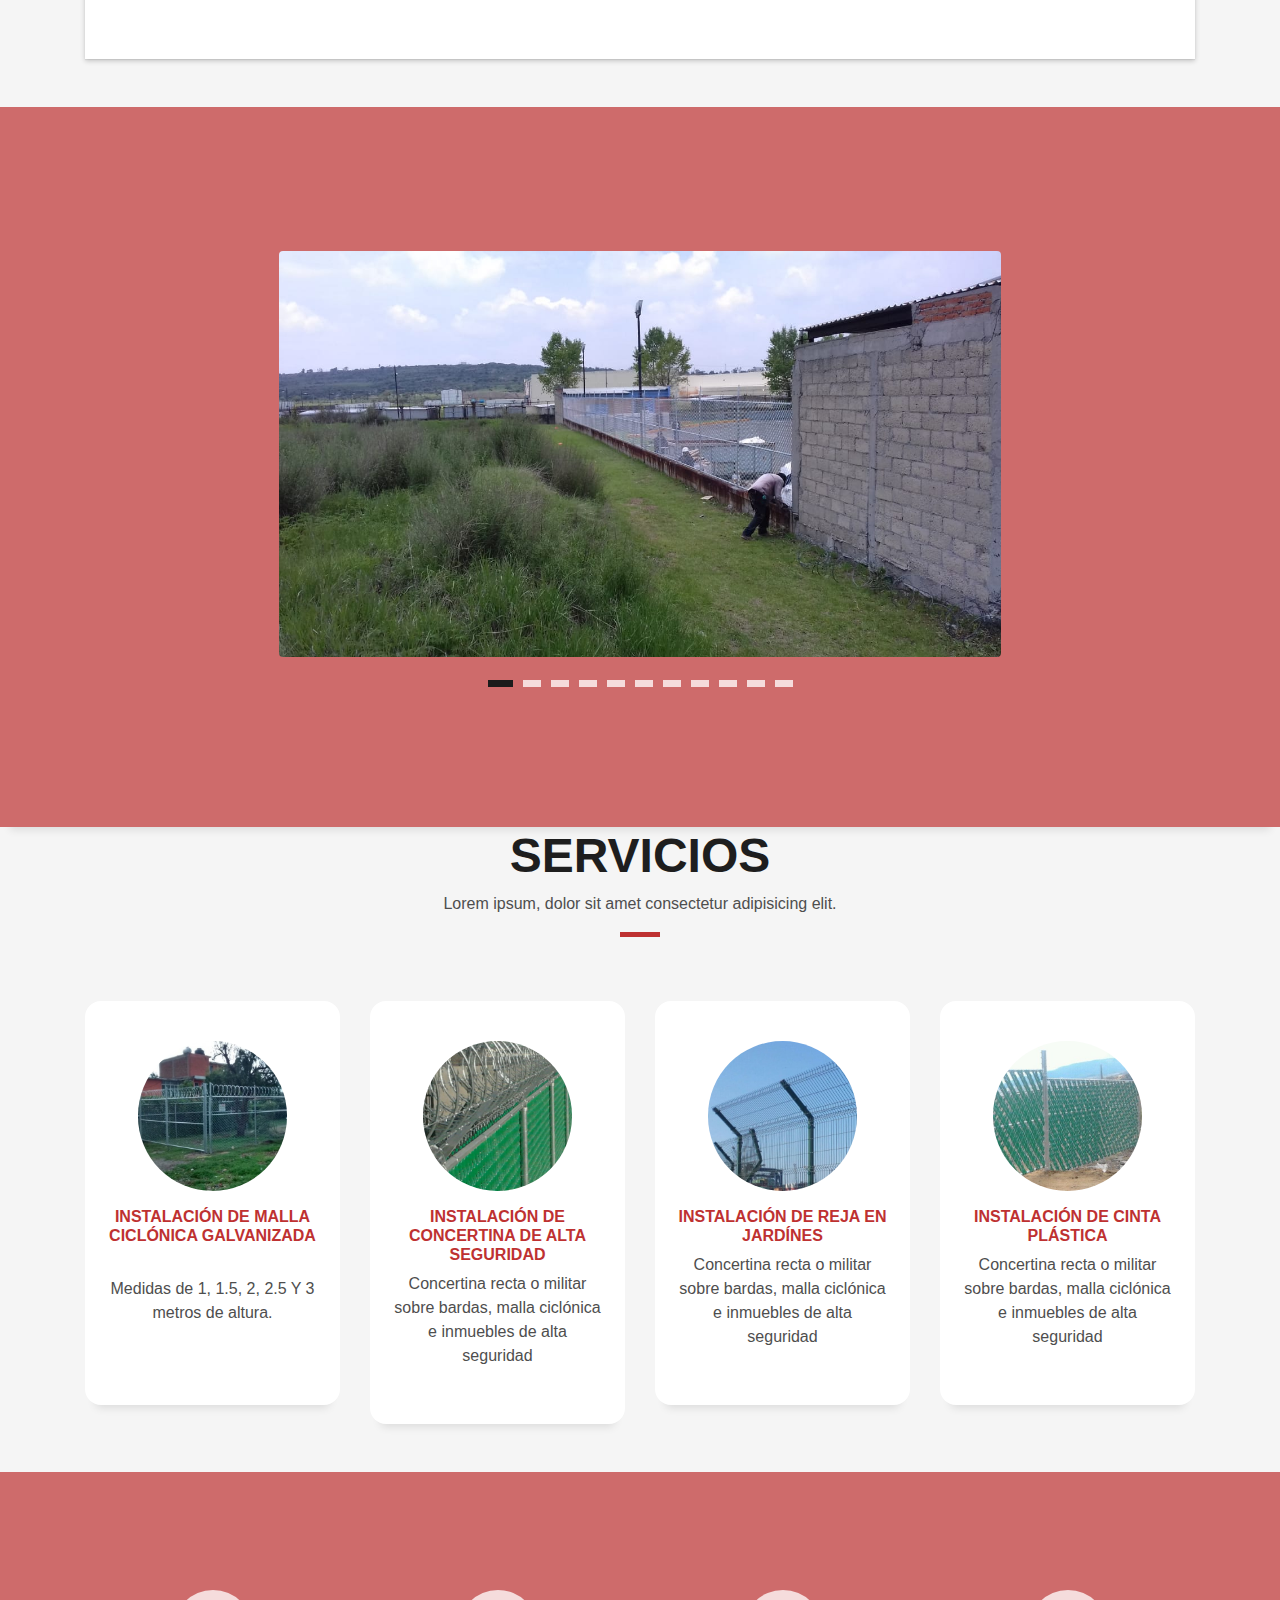
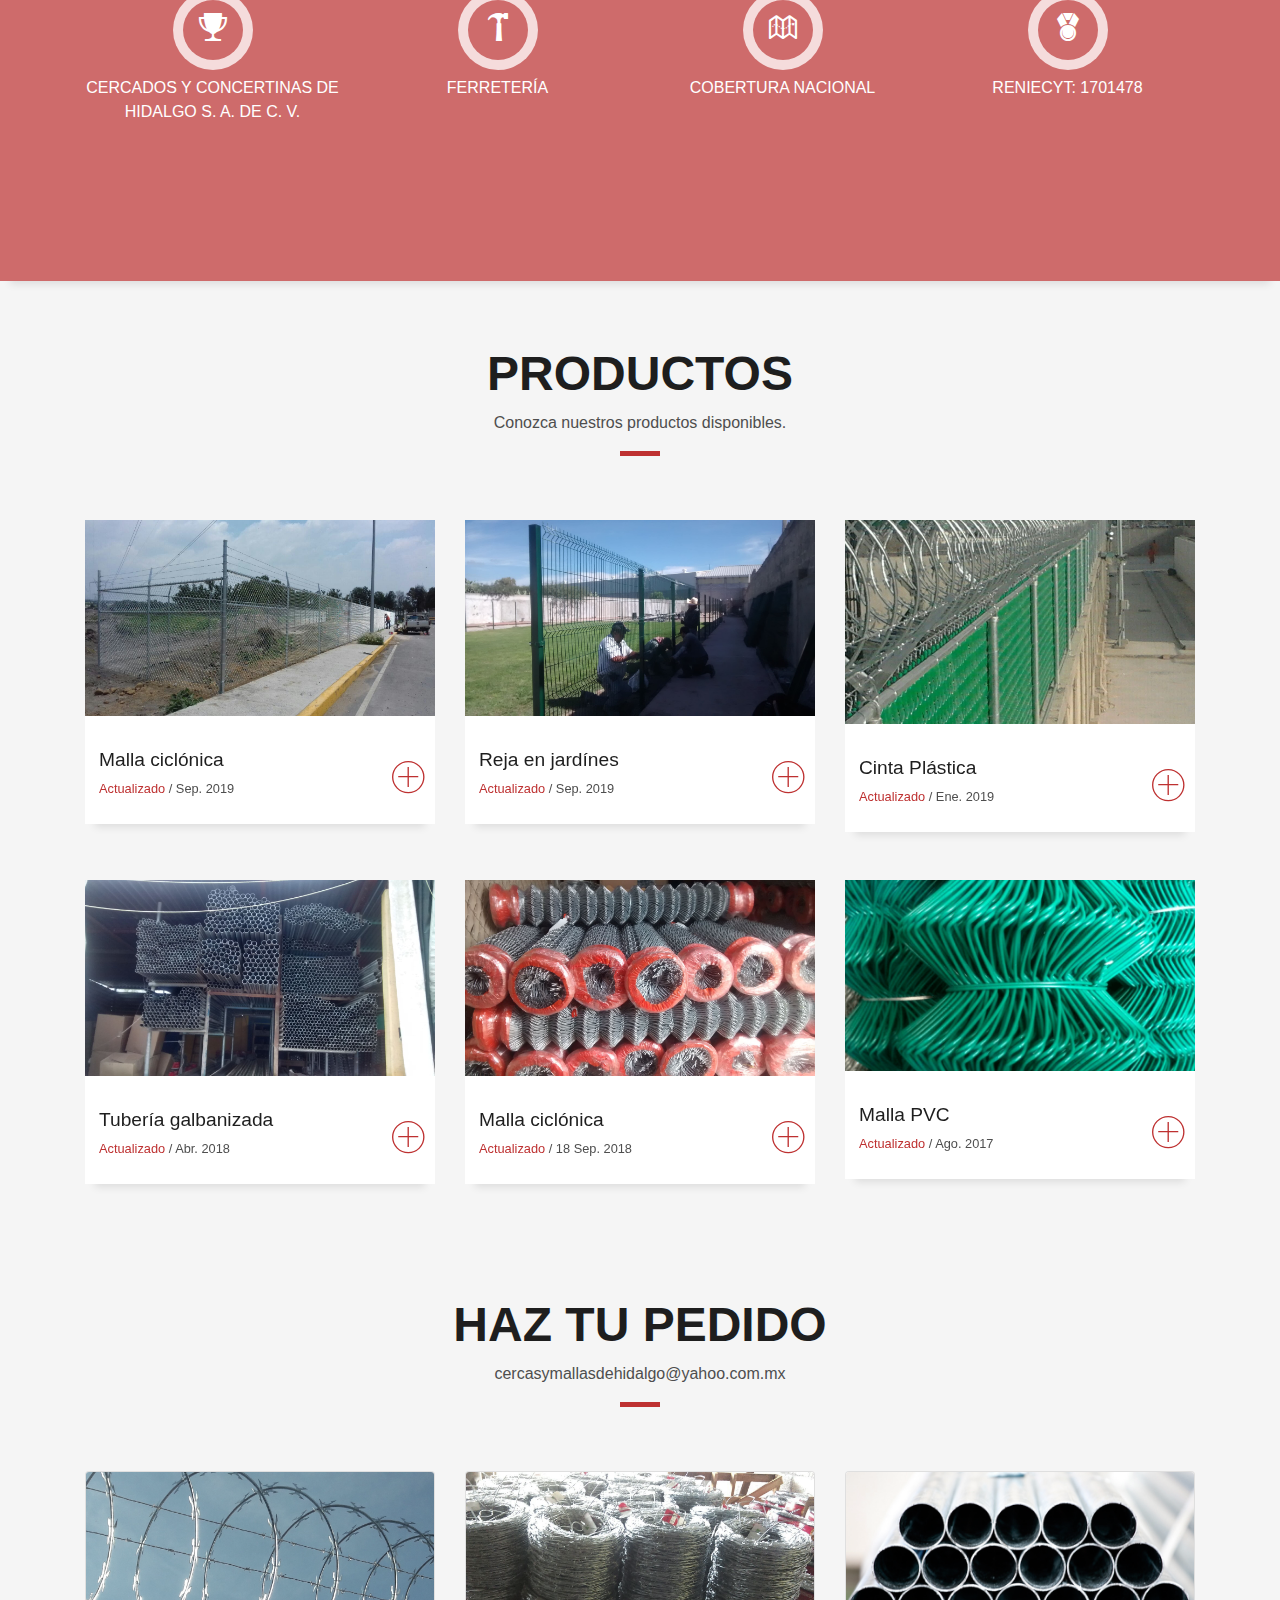
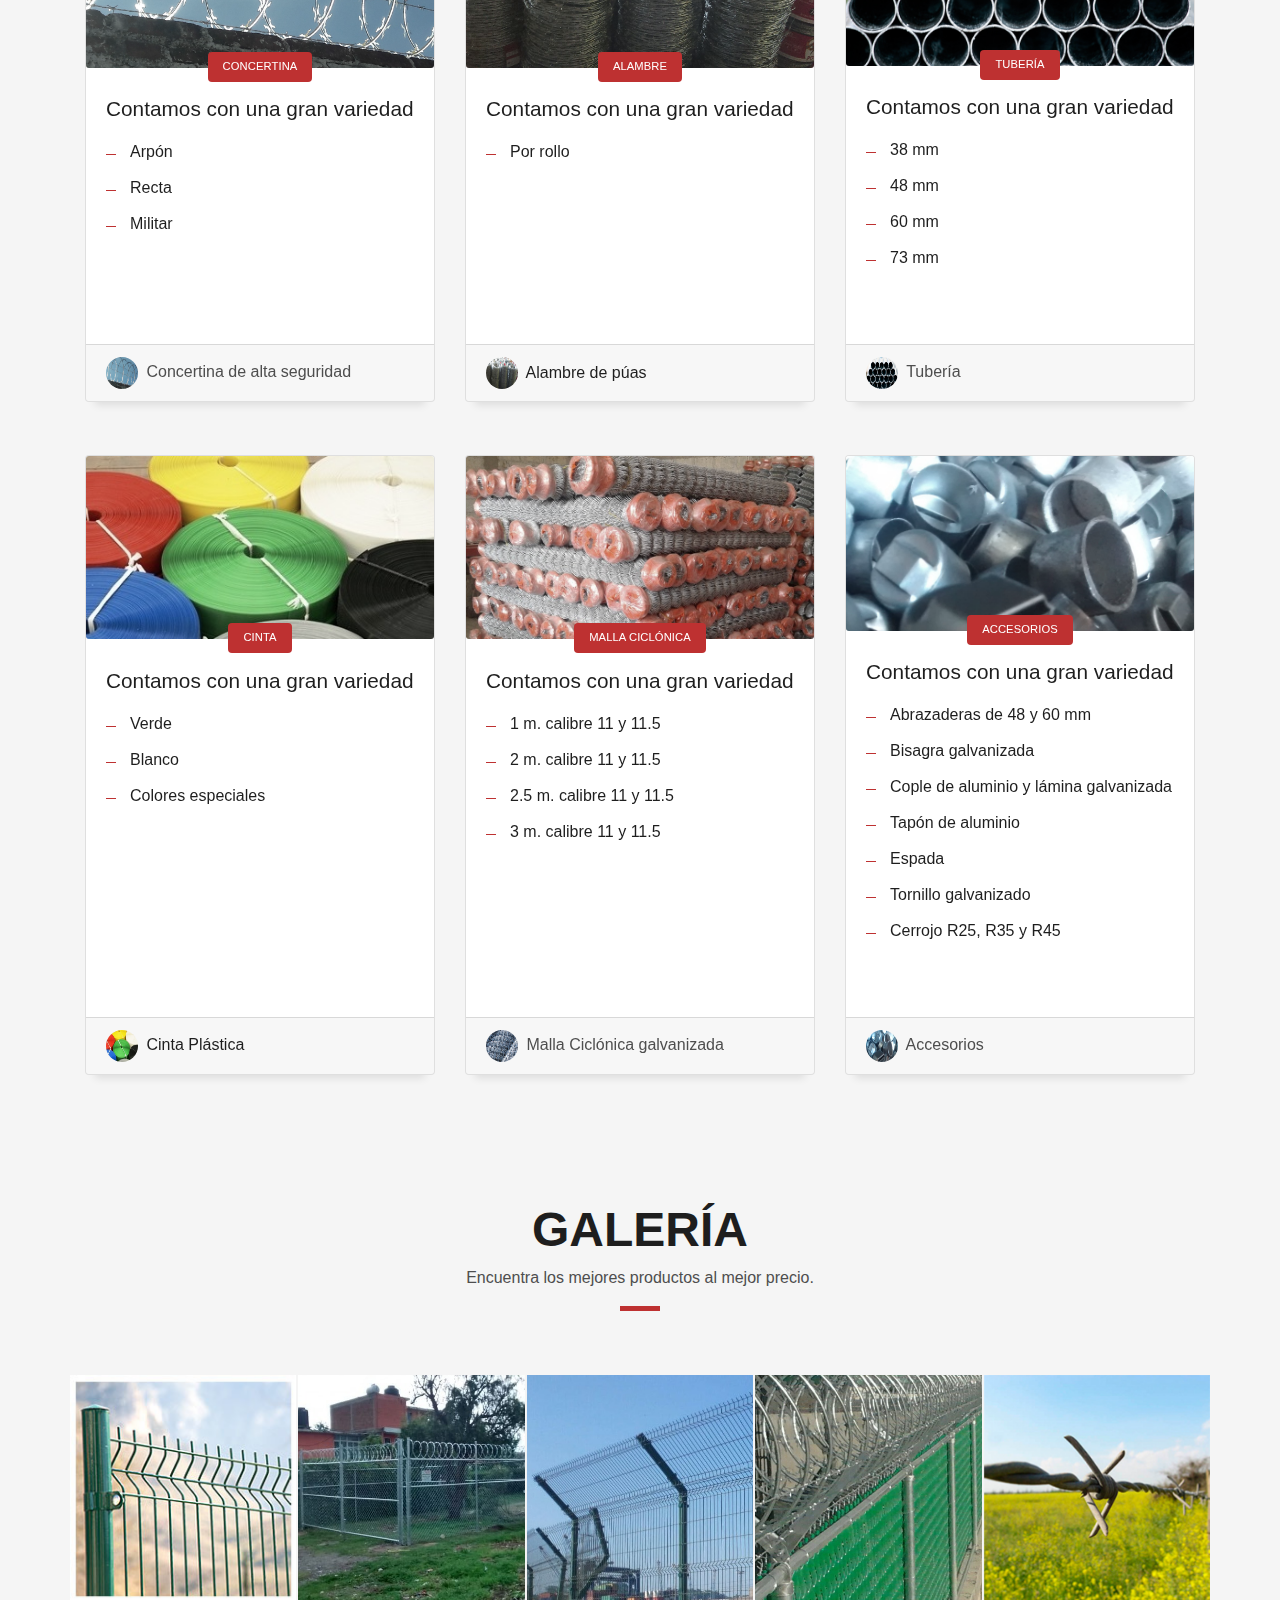
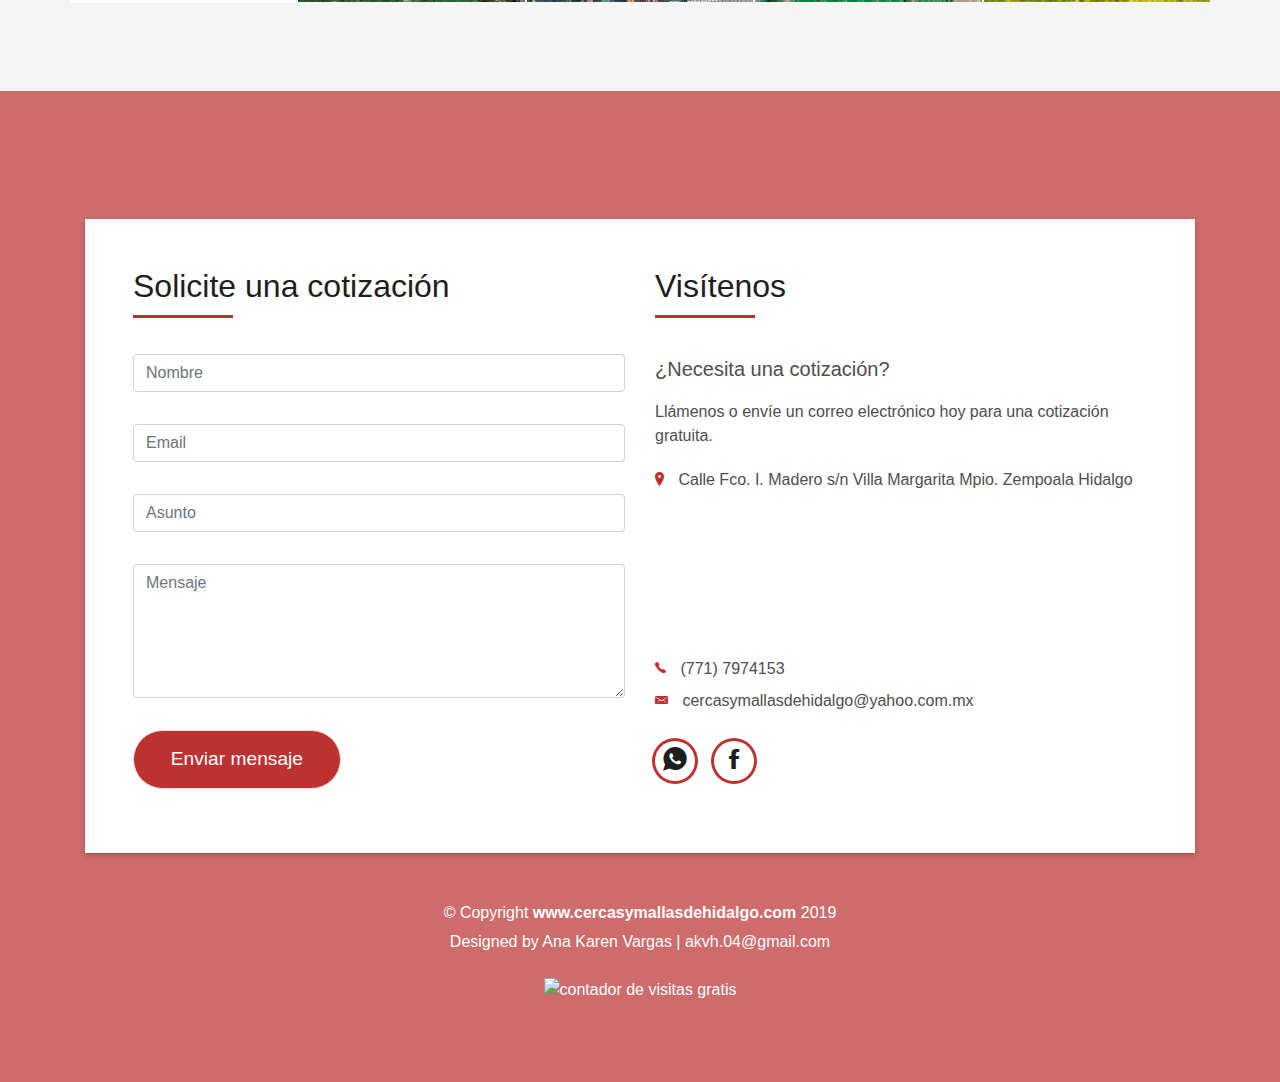
==== commit e9201bb3: "Cambios Cliente 20 Oct" ====
--- a/index.html
+++ b/index.html
@@ -1,30 +1,34 @@
 <!DOCTYPE html>
 <html lang="en">
+
 <head>
-  <meta charset="utf-8">
-  <title>C&M-Hidalgo</title>
-  <meta content="width=device-width, initial-scale=1.0" name="viewport">
-  <meta content="REPARACION DE MALLA CICLONICA, VENTA DE ALAMBRE DE PUAS, TUBO GALVANIZADO, MALLA PVC, CERCAS, HIDALGO, CONCERTINA,cercas, mallas, hidalgo, zempoala, concertina, ciclónica, seguridad, cinta plástica, rejas, alambre, púas, alambre de púas, arpón, militar" name="keywords">
-  <meta content="CERCAS Y MALLAS DE HIDALGO  (771)797 41 53, ReniecytCONACYT: 1701478, Calle Fco. I. Madero s/n Villa Margarita Mpio. Zempoala Hidalgo INSTALACION DE MALLA. REPARACION DE MALLA CICLONICA, VENTA DE ALAMBRE DE PUAS, TUBO GALVANIZADO, MALLA PVC, CERCAS, HIDALGO, CONCERTINA" name="description">
-
-  <!-- Favicons -->
-  <link href="img/mallas/log.png" rel="icon">
-  <link href="img/mallas/log.png" rel="apple-touch-icon">
-
-  <!-- Bootstrap CSS File -->
-  <link href="lib/bootstrap/css/bootstrap.min.css" rel="stylesheet">
-
-  <!-- Libraries CSS Files -->
-  <link href="lib/font-awesome/css/font-awesome.min.css" rel="stylesheet">
-  <link href="lib/animate/animate.min.css" rel="stylesheet">
-  <link href="lib/ionicons/css/ionicons.min.css" rel="stylesheet">
-  <link href="lib/lightbox/css/lightbox.min.css" rel="stylesheet">
-  <link href="lib/venobox/venobox.css" rel="stylesheet">  <link href="lib/owlcarousel/assets/owl.carousel.min.css" rel="stylesheet">
-  <!-- Main Stylesheet File -->
-  <link href="css/style-red.css" rel="stylesheet">
-  <link href="css/custom.css" rel="stylesheet">
-
-  <!-- =======================================================
+    <meta charset="utf-8">
+    <title>C&M-Hidalgo</title>
+    <meta content="width=device-width, initial-scale=1.0" name="viewport">
+    <meta content="REPARACION DE MALLA CICLONICA, VENTA DE ALAMBRE DE PUAS, TUBO GALVANIZADO, MALLA PVC, CERCAS, HIDALGO, CONCERTINA,cercas, mallas, hidalgo, zempoala, concertina, ciclónica, seguridad, cinta plástica, rejas, alambre, púas, alambre de púas, arpón, militar"
+        name="keywords">
+    <meta content="CERCAS Y MALLAS DE HIDALGO  (771)797 41 53, ReniecytCONACYT: 1701478, Calle Fco. I. Madero s/n Villa Margarita Mpio. Zempoala Hidalgo INSTALACION DE MALLA. REPARACION DE MALLA CICLONICA, VENTA DE ALAMBRE DE PUAS, TUBO GALVANIZADO, MALLA PVC, CERCAS, HIDALGO, CONCERTINA"
+        name="description">
+
+    <!-- Favicons -->
+    <link href="img/mallas/log.png" rel="icon">
+    <link href="img/mallas/log.png" rel="apple-touch-icon">
+
+    <!-- Bootstrap CSS File -->
+    <link href="lib/bootstrap/css/bootstrap.min.css" rel="stylesheet">
+
+    <!-- Libraries CSS Files -->
+    <link href="lib/font-awesome/css/font-awesome.min.css" rel="stylesheet">
+    <link href="lib/animate/animate.min.css" rel="stylesheet">
+    <link href="lib/ionicons/css/ionicons.min.css" rel="stylesheet">
+    <link href="lib/lightbox/css/lightbox.min.css" rel="stylesheet">
+    <link href="lib/venobox/venobox.css" rel="stylesheet">
+    <link href="lib/owlcarousel/assets/owl.carousel.min.css" rel="stylesheet">
+    <!-- Main Stylesheet File -->
+    <link href="css/style-red.css" rel="stylesheet">
+    <link href="css/custom.css" rel="stylesheet">
+
+    <!-- =======================================================
    
     Author: Ana Karen Vargas Hernández
 
@@ -32,604 +36,635 @@
 </head>
 
 <body id="page-top">
-  <!--/ Nav Star /-->
-  <nav class="navbar navbar-b navbar-trans navbar-expand-md fixed-top" id="mainNav">
-    <div class="container">
-      <a class="navbar-brand js-scroll" href="#page-top">
-        <img src="img/mallas/logo.ico" alt="" class="avatar rounded-circle"> C&M Hidalgo
-      </a>
-      <button class="navbar-toggler collapsed" type="button" data-toggle="collapse" data-target="#navbarDefault"
-        aria-controls="navbarDefault" aria-expanded="false" aria-label="Toggle navigation">
+    <!--/ Nav Star /-->
+    <nav class="navbar navbar-b navbar-trans navbar-expand-md fixed-top" id="mainNav">
+        <div class="container">
+            <a class="navbar-brand js-scroll" href="#page-top">
+                <img src="img/mallas/logo.ico" alt="" class="avatar rounded-circle"> 7717972453
+            </a>
+            <button class="navbar-toggler collapsed" type="button" data-toggle="collapse" data-target="#navbarDefault" aria-controls="navbarDefault" aria-expanded="false" aria-label="Toggle navigation">
         <span></span>
         <span></span>
         <span></span>
       </button>
-      <div class="navbar-collapse collapse justify-content-end" id="navbarDefault">
-        <ul class="navbar-nav">
-          <li class="nav-item">
-            <a class="nav-link js-scroll active" href="#home">Inicio</a>
-          </li>
-          <li class="nav-item">
-            <a class="nav-link js-scroll" href="#about">Nosotros</a>
-          </li>
-          <li class="nav-item">
-            <a class="nav-link js-scroll" href="#service">Servicios</a>
-          </li>
-          <li class="nav-item">
-            <a class="nav-link js-scroll" href="#productos">Productos</a>
-          </li>
-          <li class="nav-item">
-              <a class="nav-link js-scroll" href="#galeria">Galería</a>
-            </li>
-          <li class="nav-item">
-            <a class="nav-link js-scroll" href="#contacto">Contacto</a>
-          </li>
-        </ul>
-      </div>
+            <div class="navbar-collapse collapse justify-content-end" id="navbarDefault">
+                <ul class="navbar-nav">
+                    <li class="nav-item">
+                        <a class="nav-link js-scroll active" href="#home">Inicio</a>
+                    </li>
+                    <li class="nav-item">
+                        <a class="nav-link js-scroll" href="#about">Nosotros</a>
+                    </li>
+                    <li class="nav-item">
+                        <a class="nav-link js-scroll" href="#service">Servicios</a>
+                    </li>
+                    <li class="nav-item">
+                        <a class="nav-link js-scroll" href="#productos">Productos</a>
+                    </li>
+                    <li class="nav-item">
+                        <a class="nav-link js-scroll" href="#galeria">Galería</a>
+                    </li>
+                    <li class="nav-item">
+                        <a class="nav-link js-scroll" href="#contacto">Contacto</a>
+                    </li>
+                </ul>
+            </div>
+        </div>
+    </nav>
+    <!--/ Nav End /-->
+
+    <!--/ Intro Skew Star /-->
+    <div id="home" class="intro route bg-image" style="background-image: url(img/portada3.jpg)">
+        <div class="overlay-itro"></div>
+        <div class="intro-content display-table">
+            <div class="table-cell">
+                <div class="container">
+                    <!--<p class="display-6 color-d">Hello, world!</p>-->
+                    <h1 class="intro-title mb-4">Cercas y Mallas de Hidalgo</h1>
+                    <p class="intro-subtitle list-ico"><span class="text-slider-items">Tubería,Concertina,Alambre de puas,Cinta Plástica,Malla Ciclónica Galvanizada, Tubo galvanizado 48 mm</span><strong class="text-slider"></strong></p>
+                    <!-- <p class="pt-3"><a class="btn btn-primary btn js-scroll px-4" href="#about" role="button">Learn More</a></p> -->
+                </div>
+            </div>
+        </div>
     </div>
-  </nav>
-  <!--/ Nav End /-->
-
-  <!--/ Intro Skew Star /-->
-  <div id="home" class="intro route bg-image" style="background-image: url(img/portada3.jpg)">
-    <div class="overlay-itro"></div>
-    <div class="intro-content display-table">
-      <div class="table-cell">
+    <!--/ Intro Skew End /-->
+
+    <section id="about" class="about-mf sect-pt4 route">
         <div class="container">
-          <!--<p class="display-6 color-d">Hello, world!</p>-->
-          <h1 class="intro-title mb-4">Cercas y Mallas de Hidalgo</h1>
-          <p class="intro-subtitle list-ico"><span class="text-slider-items">Tubería,Concertina,Alambre de puas,Cinta Plástica,Malla Ciclónica Galvanizada, Tubo galvanizado 48 mm</span><strong class="text-slider"></strong></p>
-          <!-- <p class="pt-3"><a class="btn btn-primary btn js-scroll px-4" href="#about" role="button">Learn More</a></p> -->
+            <div class="row">
+                <div class="col-sm-12">
+                    <div class="box-shadow-full">
+                        <div class="row">
+                            <div class="col-md-6">
+                                <div class="row">
+                                    <div class="col-sm-6 col-md-8">
+                                        <div class="about-img">
+                                            <img src="img/mallas/Logo.jpg" class="img-fluid rounded b-shadow-a" alt="">
+                                        </div>
+                                    </div>
+                                </div>
+
+                            </div>
+                            <div class="col-md-6">
+                                <div class="about-me pt-4 pt-md-0 ">
+                                    <div class="title-box-2">
+                                        <h5 class="title-left">
+                                            Acerca de nosotros
+                                        </h5>
+                                    </div>
+                                    <p class="lead">
+                                        Nos especializamos en la venta, instalación, mantenimiento y reparación de malla ciclónica teniendo como principio básico la responsabilidad en el servicio.
+                                    </p>
+                                </div>
+                            </div>
+                        </div>
+                        <div class="row text-justify">
+
+                            <div class="col-md-12">
+                                <div class="about-me pt-4 pt-md-0">
+                                    <div class="title-box-2">
+                                        <h5 class="title-left">
+                                            Nuestros valores
+                                        </h5>
+                                    </div>
+                                    <p class="lead">
+                                        MISIÓN: Atender con responsabilidad las necesidades de artículos y servicios para los cercados de nuestros clientes.
+                                    </p>
+                                    <p class="lead">
+                                        VISIÓN: Ser el principal proveedor de articulos y servicios para cercados y concertina de seguridad en el Estado de Hidalgo.
+                                    </p>
+                                    <p class="s-title-services">
+                                        * Responsabilidad y Honestidad
+                                    </p>
+                                </div>
+                            </div>
+                        </div>
+                    </div>
+                </div>
+            </div>
         </div>
-      </div>
+    </section>
+    <!--/ Section Testimonials Star /-->
+    <div class="testimonials paralax-mf bg-image" style="background-image: url(img/portada3.jpg)">
+        <div class="overlay-mf"></div>
+        <div class="container">
+            <div class="row">
+                <div class="col-md-12">
+                    <div id="testimonial-mf" class="owl-carousel owl-theme">
+                        <div class="testimonial-box">
+                            <div class="author-test">
+                                <img src="img/slider/s1.jpg" alt="" class="rounded b-shadow-a img-65">
+                            </div>
+                        </div>
+                        <div class="testimonial-box">
+                            <div class="author-test">
+                                <img src="img/slider/s2.jpg" alt="" class="rounded b-shadow-a img-65">
+                            </div>
+                        </div>
+                        <div class="testimonial-box">
+                            <div class="author-test">
+                                <img src="img/slider/s3.jpg" alt="" class="rounded b-shadow-a img-65">
+                            </div>
+                        </div>
+                        <div class="testimonial-box">
+                            <div class="author-test">
+                                <img src="img/slider/s4.jpg" alt="" class="rounded b-shadow-a img-65">
+                            </div>
+                        </div>
+                        <div class="testimonial-box">
+                            <div class="author-test">
+                                <img src="img/slider/s5.jpg" alt="" class="rounded b-shadow-a img-65">
+                            </div>
+                        </div>
+                        <div class="testimonial-box">
+                            <div class="author-test">
+                                <img src="img/slider/s6.jpg" alt="" class="rounded b-shadow-a img-65">
+                            </div>
+                        </div>
+                        <div class="testimonial-box">
+                            <div class="author-test">
+                                <img src="img/slider/s7.jpg" alt="" class="rounded b-shadow-a img-65">
+                            </div>
+                        </div>
+                        <div class="testimonial-box">
+                            <div class="author-test">
+                                <img src="img/slider/s8.jpg" alt="" class="rounded b-shadow-a img-65">
+                            </div>
+                        </div>
+                        <div class="testimonial-box">
+                            <div class="author-test">
+                                <img src="img/slider/s9.jpg" alt="" class="rounded b-shadow-a img-65">
+                            </div>
+                        </div>
+                        <div class="testimonial-box">
+                            <div class="author-test">
+                                <img src="img/slider/s10.jpg" alt="" class="rounded b-shadow-a img-65">
+                            </div>
+                        </div>
+                        <div class="testimonial-box">
+                            <div class="author-test">
+                                <img src="img/slider/s11.jpg" alt="" class="rounded b-shadow-a img-65">
+                            </div>
+                        </div>
+                    </div>
+                </div>
+            </div>
+        </div>
     </div>
-  </div>
-  <!--/ Intro Skew End /-->
-
-  <section id="about" class="about-mf sect-pt4 route">
-    <div class="container">
-      <div class="row">
-        <div class="col-sm-12">
-          <div class="box-shadow-full">
-            <div class="row">
-              <div class="col-md-6">
-                <div class="row">
-                  <div class="col-sm-6 col-md-8">
-                    <div class="about-img">
-                      <img src="img/mallas/Logo.jpg" class="img-fluid rounded b-shadow-a" alt="">
-                    </div>
-                  </div>
-                </div>
-                
-              </div>
-              <div class="col-md-6">
-                <div class="about-me pt-4 pt-md-0">
-                  <div class="title-box-2">
-                    <h5 class="title-left">
-                      Acerca de nosotros
-                    </h5>
-                  </div>
-                  <p class="lead">
-                    Nos especializamos en la venta, instalación, mantenimiento y reparación de malla ciclónica teniendo 
-                    como principio básico la responsabilidad en el servicio.
-                  </p>
-                </div>
-              </div>
-            </div>
-            <div class="row">
-
-              <div class="col-md-12">
-                <div class="about-me pt-4 pt-md-0">
-                  <div class="title-box-2">
-                    <h5 class="title-left">
-                      Nuestros valores
-                    </h5>
-                  </div>
-                  <p class="lead">
-                    MISIÓN: Atender con responsabilidad las necesidades de artículos y servicios para los cercados de nuestros clientes.
-                  </p>
-                  <p class="lead">
-                    VISIÓN: Ser el principal proveedor de articulos y servicios para cercados y concertina de seguridad en el Estado de Hidalgo.
-                  </p>
-                </div>
-              </div>
-            </div>
-          </div>
+    <!--/ Section Services Star /-->
+    <section id="service" class="services-mf route">
+        <div class="container">
+            <div class="row">
+                <div class="col-sm-12">
+                    <div class="title-box text-center">
+                        <h3 class="title-a">
+                            Servicios
+                        </h3>
+                        <p class="subtitle-a">
+                            Lorem ipsum, dolor sit amet consectetur adipisicing elit.
+                        </p>
+                        <div class="line-mf"></div>
+                    </div>
+                </div>
+            </div>
+            <div class="row">
+                <div class="col-md-3">
+                    <div class="service-box text-center div-service">
+                        <div class="service-ico">
+                            <img src="img/servicios_malla.jpg" alt="" class="img-fluid-service rounded-circle">
+                        </div>
+                        <div class="service-content">
+                            <h3 class="s-title-services">INSTALACIÓN DE MALLA CICLÓNICA GALVANIZADA</h3>
+                            <p class="s-description text-center">
+                                <br> Medidas de 1, 1.5, 2, 2.5 Y 3 metros de altura.
+                                <br>
+                                <br>
+
+                            </p>
+                        </div>
+                    </div>
+                </div>
+                <div class="col-md-3">
+                    <div class="service-box text-center div-service">
+                        <div class="service-ico">
+                            <img src="img/servicios_concertina.jpg" alt="" class="img-fluid-service rounded-circle">
+                        </div>
+                        <div class="service-content">
+                            <h3 class="s-title-services">INSTALACIÓN DE CONCERTINA DE ALTA SEGURIDAD
+                            </h3>
+                            <p class="s-description text-center">
+                                Concertina recta o militar sobre bardas, malla ciclónica e inmuebles de alta seguridad
+                            </p>
+                        </div>
+                    </div>
+                </div>
+                <div class="col-md-3">
+                    <div class="service-box text-center div-service">
+                        <div class="service-ico">
+                            <img src="img/servicios_plastica.jpg" alt="" class="img-fluid-service rounded-circle">
+                        </div>
+                        <div class="service-content">
+                            <h2 class="s-title-services">Instalación de reja en jardínes</h2>
+                            <p class="s-description text-center">
+                                Concertina recta o militar sobre bardas, malla ciclónica e inmuebles de alta seguridad
+                            </p>
+                        </div>
+                    </div>
+                </div>
+                <div class="col-md-3">
+                    <div class="service-box text-center div-service">
+                        <div class="service-ico">
+                            <img src="img/sercixios_cinta.jpg" alt="" class="img-fluid-service rounded-circle">
+                        </div>
+                        <div class="service-content">
+                            <h2 class="s-title-services">Instalación de cinta plástica</h2>
+                            <p class="s-description text-center">
+                                Concertina recta o militar sobre bardas, malla ciclónica e inmuebles de alta seguridad
+                            </p>
+                        </div>
+                    </div>
+                </div>
+            </div>
         </div>
-      </div>
+    </section>
+    <!--/ Section Services End /-->
+
+    <div class="section-counter paralax-mf bg-image" style="background-image: url(img/mallas/alam_puas.jpg)">
+        <div class="overlay-mf"></div>
+        <div class="container">
+            <div class="row">
+                <div class="col-sm-3 col-lg-3">
+                    <div class="counter-box counter-box pt-4 pt-md-0">
+                        <div class="counter-ico">
+                            <span class="ico-circle"><i class="ion-trophy"></i></span>
+                        </div>
+                        <div class="counter-num">
+                            <!--<p class="counter">177</p> -->
+                            <span class="counter-text">CERCADOS Y CONCERTINAS DE HIDALGO S. A. DE  C. V.</span>
+                        </div>
+                    </div>
+                </div>
+                <div class="col-sm-3 col-lg-3">
+                    <div class="counter-box pt-4 pt-md-0">
+                        <div class="counter-ico">
+                            <span class="ico-circle"><i class="ion-hammer"></i></span>
+                        </div>
+                        <div class="counter-num">
+                            <!-- <p class="counter">8</p> -->
+                            <span class="counter-text">FERRETERÍA</span>
+                        </div>
+                    </div>
+                </div>
+                <div class="col-sm-3 col-lg-3">
+                    <div class="counter-box pt-4 pt-md-0">
+                        <div class="counter-ico">
+                            <span class="ico-circle"><i class="ion-map"></i></span>
+                        </div>
+                        <div class="counter-num">
+                            <!--<p class="counter">40</p> -->
+                            <span class="counter-text">COBERTURA NACIONAL</span>
+                        </div>
+                    </div>
+                </div>
+                <div class="col-sm-3 col-lg-3">
+                    <div class="counter-box pt-4 pt-md-0">
+                        <div class="counter-ico">
+                            <span class="ico-circle"><i class="ion-ribbon-a"></i></span>
+                        </div>
+                        <div class="counter-num">
+                            <!--<p class="counter">2</p> -->
+                            <span class="counter-text">RENIECYT: 1701478</span>
+                        </div>
+                    </div>
+                </div>
+            </div>
+        </div>
     </div>
-  </section>
-<!--/ Section Testimonials Star /-->
-  <div class="testimonials paralax-mf bg-image" style="background-image: url(img/overlay-bg.jpg)">
-    <div class="overlay-mf"></div>
-    <div class="container">
-      <div class="row">
-        <div class="col-md-12">
-          <div id="testimonial-mf" class="owl-carousel owl-theme">
-            <div class="testimonial-box">
-              <div class="author-test">
-                <img src="img/mallas/malla_productos.jpg" alt="" class="rounded-circle b-shadow-a">
-                <span class="author">CERCAS Y MALLAS DE HIDALGO</span>
-              </div>
-              <div class="content-test">
-                <p class="description lead">
-                 Una empresa responsable
-                </p>
-                <span class="comit"><i class="fa fa-quote-right"></i></span>
-              </div>
-            </div>
-            <div class="testimonial-box">
-              <div class="author-test">
-                <img src="img/mallas/con.png" alt="" class="rounded-circle b-shadow-a">
-                <span class="author">CERCAS Y MALLAS DE HIDALGO</span>
-              </div>
-              <div class="content-test">
-                <p class="description lead">
-                 Una empresa honesta
-                </p>
-                <span class="comit"><i class="fa fa-quote-right"></i></span>
-              </div>
-            </div>
-          </div>
+
+    <!--/ Section Portfolio Star /-->
+    <section id="productos" class="portfolio-mf sect-pt4 route">
+        <div class="container">
+            <div class="row">
+                <div class="col-sm-12">
+                    <div class="title-box text-center">
+                        <h3 class="title-a">
+                            Productos
+                        </h3>
+                        <p class="subtitle-a">
+                            Conozca nuestros productos disponibles.
+                        </p>
+                        <div class="line-mf"></div>
+                    </div>
+                </div>
+            </div>
+            <div class="row">
+                <div class="col-md-4">
+                    <div class="work-box">
+                        <a href="img/mallas/malla_prod.jpg" data-lightbox="gallery-mf">
+                            <div class="work-img">
+                                <img src="img/mallas/malla_prod.jpg" alt="" class="img-fluid">
+                            </div>
+                            <div class="work-content">
+                                <div class="row">
+                                    <div class="col-sm-8">
+                                        <h2 class="w-title">Malla ciclónica</h2>
+                                        <div class="w-more">
+                                            <span class="w-ctegory">Actualizado</span> / <span class="w-date">Sep. 2019</span>
+                                        </div>
+                                    </div>
+                                    <div class="col-sm-4">
+                                        <div class="w-like">
+                                            <span class="ion-ios-plus-outline"></span>
+                                        </div>
+                                    </div>
+                                </div>
+                            </div>
+                        </a>
+                    </div>
+                </div>
+                <div class="col-md-4">
+                    <div class="work-box">
+                        <a href="img/mallas/reja_prod.jpg" data-lightbox="gallery-mf">
+                            <div class="work-img">
+                                <img src="img/mallas/reja_prod.jpg" alt="" class="img-fluid">
+                            </div>
+                            <div class="work-content">
+                                <div class="row">
+                                    <div class="col-sm-8">
+                                        <h2 class="w-title">Reja en jardínes</h2>
+                                        <div class="w-more">
+                                            <span class="w-ctegory">Actualizado</span> / <span class="w-date">Sep. 2019</span>
+                                        </div>
+                                    </div>
+                                    <div class="col-sm-4">
+                                        <div class="w-like">
+                                            <span class="ion-ios-plus-outline"></span>
+                                        </div>
+                                    </div>
+                                </div>
+                            </div>
+                        </a>
+                    </div>
+                </div>
+                <div class="col-md-4">
+                    <div class="work-box">
+                        <a href="img/mallas/puas_prod.jpe" data-lightbox="gallery-mf">
+                            <div class="work-img">
+                                <img src="img/mallas/puas_prod.jpe" alt="" class="img-fluid">
+                            </div>
+                            <div class="work-content">
+                                <div class="row">
+                                    <div class="col-sm-8">
+                                        <h2 class="w-title">Cinta Plástica</h2>
+                                        <div class="w-more">
+                                            <span class="w-ctegory">Actualizado</span> / <span class="w-date"> Ene. 2019</span>
+                                        </div>
+                                    </div>
+                                    <div class="col-sm-4">
+                                        <div class="w-like">
+                                            <span class="ion-ios-plus-outline"></span>
+                                        </div>
+                                    </div>
+                                </div>
+                            </div>
+                        </a>
+                    </div>
+                </div>
+                <div class="col-md-4">
+                    <div class="work-box">
+                        <a href="img/mallas/tubo_prod.jpg" data-lightbox="gallery-mf">
+                            <div class="work-img">
+                                <img src="img/mallas/tubo_prod.jpg" alt="" class="img-fluid">
+                            </div>
+                            <div class="work-content">
+                                <div class="row">
+                                    <div class="col-sm-8">
+                                        <h2 class="w-title">Tubería galbanizada</h2>
+                                        <div class="w-more">
+                                            <span class="w-ctegory">Actualizado</span> / <span class="w-date">Abr. 2018</span>
+                                        </div>
+                                    </div>
+                                    <div class="col-sm-4">
+                                        <div class="w-like">
+                                            <span class="ion-ios-plus-outline"></span>
+                                        </div>
+                                    </div>
+                                </div>
+                            </div>
+                        </a>
+                    </div>
+                </div>
+                <div class="col-md-4">
+                    <div class="work-box">
+                        <a href="img/mallas/ciclonica_prod.jpg" data-lightbox="gallery-mf">
+                            <div class="work-img">
+                                <img src="img/mallas/ciclonica_prod.jpg" alt="" class="img-fluid">
+                            </div>
+                            <div class="work-content">
+                                <div class="row">
+                                    <div class="col-sm-8">
+                                        <h2 class="w-title">Malla ciclónica
+                                        </h2>
+                                        <div class="w-more">
+                                            <span class="w-ctegory">Actualizado</span> / <span class="w-date">18 Sep. 2018</span>
+                                        </div>
+                                    </div>
+                                    <div class="col-sm-4">
+                                        <div class="w-like">
+                                            <span class="ion-ios-plus-outline"></span>
+                                        </div>
+                                    </div>
+                                </div>
+                            </div>
+                        </a>
+                    </div>
+                </div>
+                <div class="col-md-4">
+                    <div class="work-box">
+                        <a href="img/prod_pvc.png" data-lightbox="gallery-mf">
+                            <div class="work-img">
+                                <img src="img/prod_pvc.png" alt="" class="img-fluid">
+                            </div>
+                            <div class="work-content">
+                                <div class="row">
+                                    <div class="col-sm-8">
+                                        <h2 class="w-title">Malla PVC</h2>
+                                        <div class="w-more">
+                                            <span class="w-ctegory"> Actualizado</span> / <span class="w-date">Ago. 2017</span>
+                                        </div>
+                                    </div>
+                                    <div class="col-sm-4">
+                                        <div class="w-like">
+                                            <span class="ion-ios-plus-outline"></span>
+                                        </div>
+                                    </div>
+                                </div>
+                            </div>
+                        </a>
+                    </div>
+                </div>
+
+            </div>
         </div>
-      </div>
-    </div>
-  </div>
-  <!--/ Section Services Star /-->
-  <section id="service" class="services-mf route">
-    <div class="container">
-      <div class="row">
-        <div class="col-sm-12">
-          <div class="title-box text-center">
-            <h3 class="title-a">
-              Servicios
-            </h3>
-            <p class="subtitle-a">
-              Lorem ipsum, dolor sit amet consectetur adipisicing elit.
-            </p>
-            <div class="line-mf"></div>
-          </div>
-        </div>
-      </div>
-      <div class="row">
-        <div class="col-md-3">
-          <div class="service-box text-center div-service">
-            <div class="service-ico">
-              <img src="img/servicios_malla.jpg" alt="" class="img-fluid-service rounded-circle">  
-            </div>
-            <div class="service-content">
-              <h3 class="s-title-services">INSTALACIÓN DE MALLA CICLÓNICA GALVANIZADA</h3>
-              <p class="s-description text-center">
-                  <br>
-                Medidas de 1, 1.5, 2, 2.5 Y 3 metros de altura.
-                <br>
-                <br>
-
-              </p>
-            </div>
-          </div>
-        </div>
-        <div class="col-md-3">
-          <div class="service-box text-center div-service">
-            <div class="service-ico">
-                <img src="img/servicios_concertina.jpg" alt="" class="img-fluid-service rounded-circle">                
-            </div>
-            <div class="service-content">
-              <h3 class="s-title-services">INSTALACIÓN DE CONCERTINA DE ALTA SEGURIDAD
-                </h3>
-              <p class="s-description text-center">
-                  Concertina recta o militar sobre bardas, malla ciclónica e inmuebles de alta seguridad
-              </p>
-            </div>
-          </div>
-        </div>
-        <div class="col-md-3">
-          <div class="service-box text-center div-service">
-            <div class="service-ico">
-                <img src="img/servicios_plastica.jpg" alt="" class="img-fluid-service rounded-circle">  
-            </div>
-            <div class="service-content">
-              <h2 class="s-title-services">Instalación de reja en jardínes</h2>
-              <p class="s-description text-center">
-                  Concertina recta o militar sobre bardas, malla ciclónica e inmuebles de alta seguridad
-              </p>
-            </div>
-          </div>
-        </div>
-        <div class="col-md-3">
-          <div class="service-box text-center div-service">
-            <div class="service-ico">
-                <img src="img/sercixios_cinta.jpg" alt="" class="img-fluid-service rounded-circle">  
-            </div>
-            <div class="service-content">
-              <h2 class="s-title-services">Instalación de cinta plástica</h2>
-              <p class="s-description text-center">
-                  Concertina recta o militar sobre bardas, malla ciclónica e inmuebles de alta seguridad
-              </p>
-            </div>
-          </div>
-        </div>
-      </div>
-    </div>
-  </section>
-  <!--/ Section Services End /-->
-
-  <div class="section-counter paralax-mf bg-image" style="background-image: url(img/mallas/alam_puas.jpg)">
-    <div class="overlay-mf"></div>
-    <div class="container">
-      <div class="row">
-        <div class="col-sm-3 col-lg-3">
-          <div class="counter-box counter-box pt-4 pt-md-0">
-            <div class="counter-ico">
-              <span class="ico-circle"><i class="ion-checkmark-round"></i></span>
-            </div>
-            <div class="counter-num">
-              <p class="counter">177</p>
-              <span class="counter-text">TRABAJOS CONCRETADOS</span>
-            </div>
-          </div>
-        </div>
-        <div class="col-sm-3 col-lg-3">
-          <div class="counter-box pt-4 pt-md-0">
-            <div class="counter-ico">
-              <span class="ico-circle"><i class="ion-ios-calendar-outline"></i></span>
-            </div>
-            <div class="counter-num">
-              <p class="counter">8</p>
-              <span class="counter-text">AÑOS DE EXPERIENCIA</span>
-            </div>
-          </div>
-        </div>
-        <div class="col-sm-3 col-lg-3">
-          <div class="counter-box pt-4 pt-md-0">
-            <div class="counter-ico">
-              <span class="ico-circle"><i class="ion-ios-people"></i></span>
-            </div>
-            <div class="counter-num">
-              <p class="counter">40</p>
-              <span class="counter-text">CLIENTES</span>
-            </div>
-          </div>
-        </div>
-        <div class="col-sm-3 col-lg-3">
-          <div class="counter-box pt-4 pt-md-0">
-            <div class="counter-ico">
-              <span class="ico-circle"><i class="ion-ribbon-a"></i></span>
-            </div>
-            <div class="counter-num">
-              <p class="counter">2</p>
-              <span class="counter-text">RENIECYT: 1701478</span>
-            </div>
-          </div>
-        </div>
-      </div>
-    </div>
-  </div>
-
-  <!--/ Section Portfolio Star /-->
-  <section id="productos" class="portfolio-mf sect-pt4 route">
-    <div class="container">
-      <div class="row">
-        <div class="col-sm-12">
-          <div class="title-box text-center">
-            <h3 class="title-a">
-              Productos
-            </h3>
-            <p class="subtitle-a">
-              Conozca nuestros productos disponibles.
-            </p>
-            <div class="line-mf"></div>
-          </div>
-        </div>
-      </div>
-      <div class="row">
-        <div class="col-md-4">
-          <div class="work-box">
-            <a href="img/mallas/malla_prod.jpg" data-lightbox="gallery-mf">
-              <div class="work-img">
-                <img src="img/mallas/malla_prod.jpg" alt="" class="img-fluid">
-              </div>
-              <div class="work-content">
-                <div class="row">
-                  <div class="col-sm-8">
-                    <h2 class="w-title">Malla ciclónica</h2>
-                    <div class="w-more">
-                      <span class="w-ctegory">Actualizado</span> / <span class="w-date">Sep. 2019</span>
-                    </div>
-                  </div>
-                  <div class="col-sm-4">
-                    <div class="w-like">
-                      <span class="ion-ios-plus-outline"></span>
-                    </div>
-                  </div>
-                </div>
-              </div>
-            </a>
-          </div>
-        </div>
-        <div class="col-md-4">
-          <div class="work-box">
-            <a href="img/mallas/reja_prod.jpg" data-lightbox="gallery-mf">
-              <div class="work-img">
-                <img src="img/mallas/reja_prod.jpg" alt="" class="img-fluid">
-              </div>
-              <div class="work-content">
-                <div class="row">
-                  <div class="col-sm-8">
-                    <h2 class="w-title">Reja en jardínes</h2>
-                    <div class="w-more">
-                      <span class="w-ctegory">Actualizado</span> / <span class="w-date">Sep. 2019</span>
-                    </div>
-                  </div>
-                  <div class="col-sm-4">
-                    <div class="w-like">
-                      <span class="ion-ios-plus-outline"></span>
-                    </div>
-                  </div>
-                </div>
-              </div>
-            </a>
-          </div>
-        </div>
-        <div class="col-md-4">
-          <div class="work-box">
-            <a href="img/mallas/puas_prod.jpe" data-lightbox="gallery-mf">
-              <div class="work-img">
-                <img src="img/mallas/puas_prod.jpe" alt="" class="img-fluid">
-              </div>
-              <div class="work-content">
-                <div class="row">
-                  <div class="col-sm-8">
-                    <h2 class="w-title">Cinta Plástica</h2>
-                    <div class="w-more">
-                      <span class="w-ctegory">Actualizado</span> / <span class="w-date"> Ene. 2019</span>
-                    </div>
-                  </div>
-                  <div class="col-sm-4">
-                    <div class="w-like">
-                      <span class="ion-ios-plus-outline"></span>
-                    </div>
-                  </div>
-                </div>
-              </div>
-            </a>
-          </div>
-        </div>
-        <div class="col-md-4">
-          <div class="work-box">
-            <a href="img/mallas/tubo_prod.jpg" data-lightbox="gallery-mf">
-              <div class="work-img">
-                <img src="img/mallas/tubo_prod.jpg" alt="" class="img-fluid">
-              </div>
-              <div class="work-content">
-                <div class="row">
-                  <div class="col-sm-8">
-                    <h2 class="w-title">Tubería galbanizada</h2>
-                    <div class="w-more">
-                      <span class="w-ctegory">Actualizado</span> / <span class="w-date">Abr. 2018</span>
-                    </div>
-                  </div>
-                  <div class="col-sm-4">
-                    <div class="w-like">
-                      <span class="ion-ios-plus-outline"></span>
-                    </div>
-                  </div>
-                </div>
-              </div>
-            </a>
-          </div>
-        </div>
-        <div class="col-md-4">
-          <div class="work-box">
-            <a href="img/mallas/ciclonica_prod.jpg" data-lightbox="gallery-mf">
-              <div class="work-img">
-                <img src="img/mallas/ciclonica_prod.jpg" alt="" class="img-fluid">
-              </div>
-              <div class="work-content">
-                <div class="row">
-                  <div class="col-sm-8">
-                    <h2 class="w-title">Malla ciclónica
-                    </h2>
-                    <div class="w-more">
-                      <span class="w-ctegory">Actualizado</span> / <span class="w-date">18 Sep. 2018</span>
-                    </div>
-                  </div>
-                  <div class="col-sm-4">
-                    <div class="w-like">
-                      <span class="ion-ios-plus-outline"></span>
-                    </div>
-                  </div>
-                </div>
-              </div>
-            </a>
-          </div>
-        </div>
-        <div class="col-md-4">
-          <div class="work-box">
-            <a href="img/prod_pvc.png" data-lightbox="gallery-mf">
-              <div class="work-img">
-                <img src="img/prod_pvc.png" alt="" class="img-fluid">
-              </div>
-              <div class="work-content">
-                <div class="row">
-                  <div class="col-sm-8">
-                    <h2 class="w-title">Malla PVC</h2>
-                    <div class="w-more">
-                      <span class="w-ctegory"> Actualizado</span> / <span class="w-date">Ago. 2017</span>
-                    </div>
-                  </div>
-                  <div class="col-sm-4">
-                    <div class="w-like">
-                      <span class="ion-ios-plus-outline"></span>
-                    </div>
-                  </div>
-                </div>
-              </div>
-            </a>
-          </div>
-        </div>
-        
-      </div>
-    </div>
-  </section>
-  <!--/ Section Blog Star /-->
-  <section id="blog2" class="blog-mf sect-pt4 route">
-    <div class="container">
-      <div class="row">
-        <div class="col-sm-12">
-          <div class="title-box text-center">
-            <h3 class="title-a">
-              HAZ TU PEDIDO
-            </h3>
-            <p class="subtitle-a">
-              Lorem ipsum, dolor sit amet consectetur adipisicing elit.
-            </p>
-            <div class="line-mf"></div>
-          </div>
-        </div>
-      </div>
-      <div class="row">
-        <div class="col-md-4">
-          <div class="card card-blog work-box box-height-91">
-            <div class="card-img detalles-saturate work-img">
-              <a href="concertina.html"><img src="img/detalles_concertina.jpg" alt="" class="img-fluid"></a>
-            </div>
-            <div class="card-body">
-              <div class="card-category-box">
-                <div class="card-category">
-                  <h6 class="category">Concertina</h6>
-                </div>
-              </div>
-              <h3 class="card-title">Contamos con una gran variedad</h3>
-                <!--
+    </section>
+    <!--/ Section Blog Star /-->
+    <section id="blog2" class="blog-mf sect-pt4 route">
+        <div class="container">
+            <div class="row">
+                <div class="col-sm-12">
+                    <div class="title-box text-center">
+                        <h3 class="title-a">
+                            HAZ TU PEDIDO
+                        </h3>
+                        <p class="subtitle-a">
+                            cercasymallasdehidalgo@yahoo.com.mx
+                        </p>
+                        <div class="line-mf"></div>
+                    </div>
+                </div>
+            </div>
+            <div class="row">
+                <div class="col-md-4">
+                    <div class="card card-blog work-box box-height-91">
+                        <div class="card-img detalles-saturate work-img">
+                            <a href="concertina.html"><img src="img/detalles_concertina.jpg" alt="" class="img-fluid"></a>
+                        </div>
+                        <div class="card-body">
+                            <div class="card-category-box">
+                                <div class="card-category">
+                                    <h6 class="category">Concertina</h6>
+                                </div>
+                            </div>
+                            <h3 class="card-title">Contamos con una gran variedad</h3>
+                            <!--
                 <p>Arpón</p>
                 <p>Recta</p>
                 <p>Militar</p>
                 <p class="p-white">.</p>
               -->
-                <div class="widget-sidebar">
-                    <div class="sidebar-content">
-                      <ul class="list-sidebar">
-                        <li>
-                          <a href="concertina.html">Arpón</a>
-                        </li>
-                        <li>
-                          <a href="concertina.html">Recta</a>
-                        </li>
-                        <li>
-                          <a href="concertina.html">Militar</a>
-                        </li>
-                    </div>
-                  </div>
-            </div>
-            <div class="card-footer">
-              <div class="post-author ">
-                  <img src="img/detalles_concertina.jpg" alt="" class="avatar rounded-circle">
-                  <span class="author">Concertina de alta seguridad</span>
-              </div>
-              
-            </div>
-          </div>
-        </div>
-        <div class="col-md-4">
-          <div class="card card-blog work-box box-height-91">
-            <div class="card-img detalles-saturate  work-img">
-              <a href="alambre.html"><img src="img/detalles_puas.jpg" alt="" class="img-fluid"></a>
-            </div>
-            <div class="card-body">
-              <div class="card-category-box">
-                <div class="card-category">
-                  <h6 class="category">Alambre</h6>
-                </div>
-              </div>
-              <h3 class="card-title"><a href="alambre.html">Contamos con una gran variedad</a></h3>
-              <!--
+                            <div class="widget-sidebar">
+                                <div class="sidebar-content">
+                                    <ul class="list-sidebar">
+                                        <li>
+                                            <a href="concertina.html">Arpón</a>
+                                        </li>
+                                        <li>
+                                            <a href="concertina.html">Recta</a>
+                                        </li>
+                                        <li>
+                                            <a href="concertina.html">Militar</a>
+                                        </li>
+                                </div>
+                            </div>
+                        </div>
+                        <div class="card-footer">
+                            <div class="post-author ">
+                                <img src="img/detalles_concertina.jpg" alt="" class="avatar rounded-circle">
+                                <span class="author">Concertina de alta seguridad</span>
+                            </div>
+
+                        </div>
+                    </div>
+                </div>
+                <div class="col-md-4">
+                    <div class="card card-blog work-box box-height-91">
+                        <div class="card-img detalles-saturate  work-img">
+                            <a href="alambre.html"><img src="img/detalles_puas.jpg" alt="" class="img-fluid"></a>
+                        </div>
+                        <div class="card-body">
+                            <div class="card-category-box">
+                                <div class="card-category">
+                                    <h6 class="category">Alambre</h6>
+                                </div>
+                            </div>
+                            <h3 class="card-title"><a href="alambre.html">Contamos con una gran variedad</a></h3>
+                            <!--
                   <p>Por rollo</p>
                   <p class="p-white">.</p>
                   <p class="p-white">.</p>
                   <p class="p-white">.</p>
               -->
-              <div class="widget-sidebar">
-                  <div class="sidebar-content">
-                    <ul class="list-sidebar">
-                      <li>
-                        <a href="alambre.html">Por rollo</a>
-                      </li>
-                    </ul>
-                  </div>
-                </div>
-            </div>
-            <div class="card-footer">
-              <div class="post-author">
-                <a href="alambre.html">
-                  <img src="img/detalles_puas.jpg" alt="" class="avatar rounded-circle">
-                  <span class="author">Alambre de púas</span>
-                </a>
-              </div>
-            </div>
-          </div>
-        </div>
-        <div class="col-md-4">
-          <div class="card card-blog work-box box-height-91">
-            <div class="card-img detalles-saturate work-img">
-              <a href="tuberia.html"><img src="img/detalles_tubos.jpg" alt="" class="img-fluid"></a>
-            </div>
-            <div class="card-body">
-              <div class="card-category-box">
-                <div class="card-category">
-                  <h6 class="category">Tubería</h6>
-                </div>
-              </div>
-              <h3 class="card-title"><a href="tuberia.html">Contamos con una gran variedad</a></h3>
-                <!--
+                            <div class="widget-sidebar">
+                                <div class="sidebar-content">
+                                    <ul class="list-sidebar">
+                                        <li>
+                                            <a href="alambre.html">Por rollo</a>
+                                        </li>
+                                    </ul>
+                                </div>
+                            </div>
+                        </div>
+                        <div class="card-footer">
+                            <div class="post-author">
+                                <a href="alambre.html">
+                                    <img src="img/detalles_puas.jpg" alt="" class="avatar rounded-circle">
+                                    <span class="author">Alambre de púas</span>
+                                </a>
+                            </div>
+                        </div>
+                    </div>
+                </div>
+                <div class="col-md-4">
+                    <div class="card card-blog work-box box-height-91">
+                        <div class="card-img detalles-saturate work-img">
+                            <a href="tuberia.html"><img src="img/detalles_tubos.jpg" alt="" class="img-fluid"></a>
+                        </div>
+                        <div class="card-body">
+                            <div class="card-category-box">
+                                <div class="card-category">
+                                    <h6 class="category">Tubería</h6>
+                                </div>
+                            </div>
+                            <h3 class="card-title"><a href="tuberia.html">Contamos con una gran variedad</a></h3>
+                            <!--
                 <p>38 mm</p>
                 <p>48 mm</p>
                 <p>60 mm</p>
                 <p>73 mm</p>
               -->
-              <div class="widget-sidebar">
-                <div class="sidebar-content">
-                  <ul class="list-sidebar">
-                    <li>
-                      <a href="tuberia.html">38 mm</a>
-                    </li>
-                    <li>
-                      <a href="tuberia.html">48 mm</a>
-                    </li>
-                    <li>
-                      <a href="tuberia.html">60 mm</a>
-                    </li>
-                    <li>
-                      <a href="tuberia.html">73 mm</a>
-                    </li>
-                  </ul>
-                </div>
-              </div>
-            </div>
-            <div class="card-footer">
-              <div class="post-author">
-                  <img src="img/detalles_tubos.jpg" alt="" class="avatar rounded-circle">
-                  <span class="author">Tubería</span>
-              </div>
-            </div>
-          </div>
-        </div>
-      </div>
-
-      <div class="row">
-          <div class="col-md-4">
-            <div class="card card-blog work-box box-height-91">
-              <div class="card-img detalles-saturate work-img">
-                <a href="cinta.html"><img src="img/detalles_cinta.jpg" alt="" class="img-fluid"></a>
-              </div>
-              <div class="card-body">
-                <div class="card-category-box">
-                  <div class="card-category">
-                    <h6 class="category">Cinta</h6>
-                  </div>
-                </div>
-                <h3 class="card-title"><a href="cinta.html">Contamos con una gran variedad</a></h3>
-                <!--
+                            <div class="widget-sidebar">
+                                <div class="sidebar-content">
+                                    <ul class="list-sidebar">
+                                        <li>
+                                            <a href="tuberia.html">38 mm</a>
+                                        </li>
+                                        <li>
+                                            <a href="tuberia.html">48 mm</a>
+                                        </li>
+                                        <li>
+                                            <a href="tuberia.html">60 mm</a>
+                                        </li>
+                                        <li>
+                                            <a href="tuberia.html">73 mm</a>
+                                        </li>
+                                    </ul>
+                                </div>
+                            </div>
+                        </div>
+                        <div class="card-footer">
+                            <div class="post-author">
+                                <img src="img/detalles_tubos.jpg" alt="" class="avatar rounded-circle">
+                                <span class="author">Tubería</span>
+                            </div>
+                        </div>
+                    </div>
+                </div>
+            </div>
+
+            <div class="row">
+                <div class="col-md-4">
+                    <div class="card card-blog work-box box-height-91">
+                        <div class="card-img detalles-saturate work-img">
+                            <a href="cinta.html"><img src="img/detalles_cinta.jpg" alt="" class="img-fluid"></a>
+                        </div>
+                        <div class="card-body">
+                            <div class="card-category-box">
+                                <div class="card-category">
+                                    <h6 class="category">Cinta</h6>
+                                </div>
+                            </div>
+                            <h3 class="card-title"><a href="cinta.html">Contamos con una gran variedad</a></h3>
+                            <!--
                   <p>Verde</p>
                   <p>Blanca</p>
                   <p>Colores especiales</p>
@@ -637,45 +672,45 @@
                   <p class="p-white">.</p> 
                   <p class="p-white">.</p>
                 -->
-                <div class="widget-sidebar">
-                    <div class="sidebar-content">
-                      <ul class="list-sidebar">
-                        <li>
-                          <a href="cinta.html">Verde</a>
-                        </li>
-                        <li>
-                          <a href="cinta.html">Blanco</a>
-                        </li>
-                        <li>
-                          <a href="cinta.html">Colores especiales</a>
-                        </li>                      
-                      </ul>
-                    </div>
-                  </div>
-              </div>
-              <div class="card-footer">
-                <div class="post-author">
-                  <a href="concertina.html">
-                    <img src="img/detalles_cinta.jpg" alt="" class="avatar rounded-circle">
-                    <span class="author">Cinta Plástica</span>
-                  </a>
-                </div>
-              </div>
-            </div>
-          </div>
-          <div class="col-md-4">
-            <div class="card card-blog work-box box-height-91">
-              <div class="card-img detalles-saturate work-img">
-                <a href="ciclonica.html"><img src="img/detalle_malla.jpg" alt="" class="img-fluid"></a>
-              </div>
-              <div class="card-body">
-                <div class="card-category-box">
-                  <div class="card-category">
-                    <h6 class="category">Malla Ciclónica</h6>
-                  </div>
-                </div>
-                <h3 class="card-title"><a href="ciclonica.html">Contamos con una gran variedad</a></h3>
-                <!--
+                            <div class="widget-sidebar">
+                                <div class="sidebar-content">
+                                    <ul class="list-sidebar">
+                                        <li>
+                                            <a href="cinta.html">Verde</a>
+                                        </li>
+                                        <li>
+                                            <a href="cinta.html">Blanco</a>
+                                        </li>
+                                        <li>
+                                            <a href="cinta.html">Colores especiales</a>
+                                        </li>
+                                    </ul>
+                                </div>
+                            </div>
+                        </div>
+                        <div class="card-footer">
+                            <div class="post-author">
+                                <a href="concertina.html">
+                                    <img src="img/detalles_cinta.jpg" alt="" class="avatar rounded-circle">
+                                    <span class="author">Cinta Plástica</span>
+                                </a>
+                            </div>
+                        </div>
+                    </div>
+                </div>
+                <div class="col-md-4">
+                    <div class="card card-blog work-box box-height-91">
+                        <div class="card-img detalles-saturate work-img">
+                            <a href="ciclonica.html"><img src="img/detalle_malla.jpg" alt="" class="img-fluid"></a>
+                        </div>
+                        <div class="card-body">
+                            <div class="card-category-box">
+                                <div class="card-category">
+                                    <h6 class="category">Malla Ciclónica</h6>
+                                </div>
+                            </div>
+                            <h3 class="card-title"><a href="ciclonica.html">Contamos con una gran variedad</a></h3>
+                            <!--
                 <p>1 m. calibre 11 y 11.5</p>
                   <p>2 m. calibre 11 y 11.5</p>
                   <p>2.5 m. calibre 11 y 11.5</p>
@@ -683,46 +718,46 @@
                  <p class="p-white">.</p>
                  <p class="p-white">.</p> 
                 -->
-                <div class="widget-sidebar">
-                    <div class="sidebar-content">
-                      <ul class="list-sidebar">
-                        <li>
-                          <a href="ciclonica.html">1 m. calibre 11 y 11.5</a>
-                        </li>
-                        <li>
-                          <a href="ciclonica.html">2 m. calibre 11 y 11.5</a>
-                        </li>
-                        <li>
-                          <a href="ciclonica.html">2.5 m. calibre 11 y 11.5</a>
-                        </li>
-                        <li>
-                          <a href="ciclonica.html">3 m. calibre 11 y 11.5</a>
-                        </li>
-                      </ul>
-                    </div>
-                  </div>
-              </div>
-              <div class="card-footer">
-                <div class="post-author">
-                    <img src="img/detalles_malla.jpg" alt="" class="avatar rounded-circle">
-                    <span class="author">Malla Ciclónica galvanizada</span>
-                </div>
-              </div>
-            </div>
-          </div>
-          <div class="col-md-4">
-            <div class="card card-blog work-box box-height-91">
-              <div class="card-img detalles-saturate work-img">
-                <a href="accesorios.html"><img src="img/detalle_accesorios.jpg" alt="" class="img-fluid"></a>
-              </div>
-              <div class="card-body">
-                <div class="card-category-box">
-                  <div class="card-category">
-                    <h6 class="category">Accesorios</h6>
-                  </div>
-                </div>
-                <h3 class="card-title">Contamos con una gran variedad</h3>
-                <!--
+                            <div class="widget-sidebar">
+                                <div class="sidebar-content">
+                                    <ul class="list-sidebar">
+                                        <li>
+                                            <a href="ciclonica.html">1 m. calibre 11 y 11.5</a>
+                                        </li>
+                                        <li>
+                                            <a href="ciclonica.html">2 m. calibre 11 y 11.5</a>
+                                        </li>
+                                        <li>
+                                            <a href="ciclonica.html">2.5 m. calibre 11 y 11.5</a>
+                                        </li>
+                                        <li>
+                                            <a href="ciclonica.html">3 m. calibre 11 y 11.5</a>
+                                        </li>
+                                    </ul>
+                                </div>
+                            </div>
+                        </div>
+                        <div class="card-footer">
+                            <div class="post-author">
+                                <img src="img/detalles_malla.jpg" alt="" class="avatar rounded-circle">
+                                <span class="author">Malla Ciclónica galvanizada</span>
+                            </div>
+                        </div>
+                    </div>
+                </div>
+                <div class="col-md-4">
+                    <div class="card card-blog work-box box-height-91">
+                        <div class="card-img detalles-saturate work-img">
+                            <a href="accesorios.html"><img src="img/detalle_accesorios.jpg" alt="" class="img-fluid"></a>
+                        </div>
+                        <div class="card-body">
+                            <div class="card-category-box">
+                                <div class="card-category">
+                                    <h6 class="category">Accesorios</h6>
+                                </div>
+                            </div>
+                            <h3 class="card-title">Contamos con una gran variedad</h3>
+                            <!--
                   <p>Abrazaderas de 48 y 60 mm</p>
                   <p>Bisagra galvanizada</p>
                   <p>Cople de aluminio y lámina galvanizada</p>
@@ -730,210 +765,211 @@
                   <p>Espada</p>
                   <p>Tornillo galvanizado</p>
                 -->
-                  <div class="widget-sidebar">
-                      <div class="sidebar-content">
-                        <ul class="list-sidebar">
-                          <li>
-                            <a href="accesorios.html">Abrazaderas de 48 y 60 mm</a>
-                          </li>
-                          <li>
-                            <a href="accesorios.html">Bisagra galvanizada</a>
-                          </li>
-                          <li>
-                            <a href="accesorios.html">Cople de aluminio y lámina galvanizada</a>
-                          </li>
-                          <li>
-                            <a href="accesorios.html">Tapón de aluminio</a>
-                          </li>
-                          <li>
-                            <a href="accesorios.html">Espada</a>
-                          </li>
-                          <li>
-                            <a href="accesorios.html">Tornillo galvanizado</a>
-                          </li>
-                          <li>
-                              <a href="accesorios.html">Cerrojo R45</a>
-                          </li>
-                        </ul>
-                      </div>
-                    </div>
-              </div>
-              <div class="card-footer">
-                <div class="post-author">
-                    <img src="img/detalle_accesorios.jpg" alt="" class="avatar rounded-circle">
-                    <span class="author">Accesorios</span>
-                </div>
-                
-              </div>
-            </div>
-          </div>
+                            <div class="widget-sidebar">
+                                <div class="sidebar-content">
+                                    <ul class="list-sidebar">
+                                        <li>
+                                            <a href="accesorios.html">Abrazaderas de 48 y 60 mm</a>
+                                        </li>
+                                        <li>
+                                            <a href="accesorios.html">Bisagra galvanizada</a>
+                                        </li>
+                                        <li>
+                                            <a href="accesorios.html">Cople de aluminio y lámina galvanizada</a>
+                                        </li>
+                                        <li>
+                                            <a href="accesorios.html">Tapón de aluminio</a>
+                                        </li>
+                                        <li>
+                                            <a href="accesorios.html">Espada</a>
+                                        </li>
+                                        <li>
+                                            <a href="accesorios.html">Tornillo galvanizado</a>
+                                        </li>
+                                        <li>
+                                            <a href="accesorios.html">Cerrojo R25, R35 y R45</a>
+                                        </li>
+                                    </ul>
+                                </div>
+                            </div>
+                        </div>
+                        <div class="card-footer">
+                            <div class="post-author">
+                                <img src="img/detalle_accesorios.jpg" alt="" class="avatar rounded-circle">
+                                <span class="author">Accesorios</span>
+                            </div>
+
+                        </div>
+                    </div>
+                </div>
+            </div>
         </div>
-    </div>
-  </section>
+    </section>
     <!--/ Section Portfolio End /-->
     <section id="galeria" class="blog-mf sect-pt4 route">
         <div class="container">
-          <div class="row">
-            <div class="col-sm-12">
-              <div class="title-box text-center">
-                <h3 class="title-a">
-                  Galería
-                </h3>
-                <p class="subtitle-a">
-                  Encuentra los mejores productos al mejor precio.
-                </p>
-                <div class="line-mf"></div>
-              </div>
-            </div>
-          </div>
-          <div class="row" id="gallery">
-              <div class="owl-carousel gallery-carousel">
-                  <a href="img/servicios_malla.jpg" class="venobox" data-gall="gallery-carousel"><img src="img/servicios_malla.jpg" alt=""></a>
-                  <a href="img/servicios_plastica.jpg" class="venobox" data-gall="gallery-carousel"><img src="img/servicios_plastica.jpg" alt=""></a>                
-                  <a href="img/servicios_jardin.png" class="venobox" data-gall="gallery-carousel"><img src="img/servicios_jardin.png" alt=""></a>
-                  <a href="img/servicios_concertina.jpg" class="venobox" data-gall="gallery-carousel"><img src="img/servicios_concertina.jpg" alt=""></a>
-                  <a href="img/mallas/slider/siete.jpg" class="venobox" data-gall="gallery-carousel"><img src="img/mallas/slider/siete.jpg" alt=""></a>
-                  <a href="img/mallas/puas_acerca.jpg" class="venobox" data-gall="gallery-carousel"><img src="img/mallas/puas_acerca.jpg" alt=""></a>
-                  <a href="img/mallas/slider/siete.jpg" class="venobox" data-gall="gallery-carousel"><img src="img/mallas/slider/siete.jpg" alt=""></a>
-                  <a href="img/mallas/puas_acerca.jpg" class="venobox" data-gall="gallery-carousel"><img src="img/mallas/puas_acerca.jpg" alt=""></a>                
-                  <a href="img/mallas/slider/dos.jpg" class="venobox" data-gall="gallery-carousel"><img src="img/mallas/slider/dos.jpg" alt=""></a>
-                </div>
-          </div>
+            <div class="row">
+                <div class="col-sm-12">
+                    <div class="title-box text-center">
+                        <h3 class="title-a">
+                            Galería
+                        </h3>
+                        <p class="subtitle-a">
+                            Encuentra los mejores productos al mejor precio.
+                        </p>
+                        <div class="line-mf"></div>
+                    </div>
+                </div>
+            </div>
+            <div class="row" id="gallery">
+                <div class="owl-carousel gallery-carousel">
+                    <a href="img/mallas/slider/uno.jpg" class="venobox" data-gall="gallery-carousel"><img src="img/mallas/slider/uno.jpg" alt=""></a>
+                    <a href="img/servicios_malla.jpg" class="venobox" data-gall="gallery-carousel"><img src="img/servicios_malla.jpg" alt=""></a>
+                    <a href="img/servicios_plastica.jpg" class="venobox" data-gall="gallery-carousel"><img src="img/servicios_plastica.jpg" alt=""></a>
+                    <a href="img/servicios_concertina.jpg" class="venobox" data-gall="gallery-carousel"><img src="img/servicios_concertina.jpg" alt=""></a>
+                    <a href="img/mallas/puas_acerca.jpg" class="venobox" data-gall="gallery-carousel"><img src="img/mallas/puas_acerca.jpg" alt=""></a>
+                    <a href="img/mallas/slider/siete.jpg" class="venobox" data-gall="gallery-carousel"><img src="img/mallas/slider/siete.jpg" alt=""></a>
+                    <a href="img/servicios_jardin.png" class="venobox" data-gall="gallery-carousel"><img src="img/servicios_jardin.png" alt=""></a>
+                    <a href="img/mallas/slider/seis.jpg" class="venobox" data-gall="gallery-carousel"><img src="img/mallas/slider/seis.jpg" alt=""></a>
+                    <a href="img/mallas/slider/cuatro.jpg" class="venobox" data-gall="gallery-carousel"><img src="img/mallas/slider/cuatro.jpg" alt=""></a>
+
+                </div>
+            </div>
         </div>
     </section>
-  <!--/ Section Contact-Footer Star /-->
-  <section id="contacto" class="paralax-mf footer-paralax bg-image sect-mt4 route" style="background-image: url(img/overlay-bg.jpg)">
-    <div class="overlay-mf"></div>
-    <div class="container">
-      <div class="row">
-        <div class="col-sm-12">
-          <div class="contact-mf">
-            <div id="contact" class="box-shadow-full">
-              <div class="row">
-                <div class="col-md-6">
-                  <div class="title-box-2">
-                    <h5 class="title-left">
-                      Solicite una cotización
-                    </h5>
-                  </div>
-                  <div>
-                    <form action="email/enviar.php" method="post" role="form" class="contactForm">
-                      <div id="sendmessage">Gracias, tu mensaje ha sido enviado</div>
-                      <div id="errormessage"></div>
-                      <div class="row">
-                        <div class="col-md-12 mb-3">
-                          <div class="form-group">
-                            <input type="text" name="name" class="form-control" id="name" placeholder="Nombre" data-rule="minlen:4" data-msg="Ingresa al menos 4 caracteres por favor" />
-                            <div class="validation"></div>
-                          </div>
-                        </div>
-                        <div class="col-md-12 mb-3">
-                          <div class="form-group">
-                            <input type="email" class="form-control" name="email" id="email" placeholder="Email" data-rule="email" data-msg="Ingresa un email válido por favor" />
-                            <div class="validation"></div>
-                          </div>
-                        </div>
-                        <div class="col-md-12 mb-3">
-                            <div class="form-group">
-                              <input type="text" class="form-control" name="subject" id="subject" placeholder="Asunto" data-rule="minlen:4" data-msg="Ingresa al menos 4 caracteres por favor" />
-                              <div class="validation"></div>
-                            </div>
-                        </div>
-                        <div class="col-md-12 mb-3">
-                          <div class="form-group">
-                            <textarea class="form-control" name="message" rows="5" data-rule="required" data-msg="Ingresa un mensaje por favor" placeholder="Mensaje"></textarea>
-                            <div class="validation"></div>
-                          </div>
-                        </div>
-                        <div class="col-md-12">
-                          <button type="submit" class="button button-a button-big button-rouded">Enviar mensaje</button>
-                        </div>
-                      </div>
-                    </form>
-                  </div>
-                </div>
-                <div class="col-md-6">
-                  <div class="title-box-2 pt-4 pt-md-0">
-                    <h5 class="title-left">
-                      Visítenos
-                    </h5>
-                  </div>
-                  <div class="more-info">
-                    <p class="lead">
-                        ¿Necesita una cotización? 
-                    </p>
-                    <p class="lead"></p>
-                        Llámenos o envíe un correo electrónico hoy para una cotización gratuita.
-                    </p>
-                    <ul class="list-ico">
-                      <li><span class="ion-ios-location"></span> Calle Fco. I. Madero s/n Villa Margarita Mpio. Zempoala Hidalgo</li>
-                    </ul>            
-                    
-                  <iframe id="map"width="100%" height="100%" frameborder="0" scrolling="no" marginheight="0" marginwidth="0"
-                      src="https://www.google.com/maps/embed?pb=!1m18!1m12!1m3!1d1874.8589313018358!2d-98.719696228197!3d19.978364117358524!2m3!1f0!2f0!3f0!3m2!1i1024!2i768!4f13.1!3m3!1m2!1s0x85d1a4596f592175%3A0x48fc02cf6f2b964c!2sCercas%20y%20Mallas%20de%20Hidalgo!5e0!3m2!1ses-419!2sus!4v1569011559705!5m2!1ses-419!2sus"></iframe>
-                      <ul class="list-ico">
-                        <li><span class="ion-ios-telephone"></span> (771) 7974153</li>
-                        <li><span class="ion-email"></span> cercasymallasdehidalgo@yahoo.com.mx</li>
-                      </ul>
-                  </div>
-                  <div class="socials">
-                    <ul>
-                      <li><a href="https://wa.me/5217711141855"><span class="ico-circle"><i class="ion-social-whatsapp"></i></span></a></li>
-                      <li><a href="https://www.facebook.com/adriana.jimenez.3551"><span class="ico-circle"><i class="ion-social-facebook"></i></span></a></li>
-                      <!--
+    <!--/ Section Contact-Footer Star /-->
+    <section id="contacto" class="paralax-mf footer-paralax bg-image sect-mt4 route" style="background-image: url(img/portada3.jpg)">
+        <div class="overlay-mf"></div>
+        <div class="container">
+            <div class="row">
+                <div class="col-sm-12">
+                    <div class="contact-mf">
+                        <div id="contact" class="box-shadow-full">
+                            <div class="row">
+                                <div class="col-md-6">
+                                    <div class="title-box-2">
+                                        <h5 class="title-left">
+                                            Solicite una cotización
+                                        </h5>
+                                    </div>
+                                    <div>
+                                        <form action="email/enviar.php" method="post" role="form" class="contactForm">
+                                            <div id="sendmessage">Gracias, tu mensaje ha sido enviado</div>
+                                            <div id="errormessage"></div>
+                                            <div class="row">
+                                                <div class="col-md-12 mb-3">
+                                                    <div class="form-group">
+                                                        <input type="text" name="name" class="form-control" id="name" placeholder="Nombre" data-rule="minlen:4" data-msg="Ingresa al menos 4 caracteres por favor" />
+                                                        <div class="validation"></div>
+                                                    </div>
+                                                </div>
+                                                <div class="col-md-12 mb-3">
+                                                    <div class="form-group">
+                                                        <input type="email" class="form-control" name="email" id="email" placeholder="Email" data-rule="email" data-msg="Ingresa un email válido por favor" />
+                                                        <div class="validation"></div>
+                                                    </div>
+                                                </div>
+                                                <div class="col-md-12 mb-3">
+                                                    <div class="form-group">
+                                                        <input type="text" class="form-control" name="subject" id="subject" placeholder="Asunto" data-rule="minlen:4" data-msg="Ingresa al menos 4 caracteres por favor" />
+                                                        <div class="validation"></div>
+                                                    </div>
+                                                </div>
+                                                <div class="col-md-12 mb-3">
+                                                    <div class="form-group">
+                                                        <textarea class="form-control" name="message" rows="5" data-rule="required" data-msg="Ingresa un mensaje por favor" placeholder="Mensaje"></textarea>
+                                                        <div class="validation"></div>
+                                                    </div>
+                                                </div>
+                                                <div class="col-md-12">
+                                                    <button type="submit" class="button button-a button-big button-rouded">Enviar mensaje</button>
+                                                </div>
+                                            </div>
+                                        </form>
+                                    </div>
+                                </div>
+                                <div class="col-md-6">
+                                    <div class="title-box-2 pt-4 pt-md-0">
+                                        <h5 class="title-left">
+                                            Visítenos
+                                        </h5>
+                                    </div>
+                                    <div class="more-info">
+                                        <p class="lead">
+                                            ¿Necesita una cotización?
+                                        </p>
+                                        <p class="lead"></p>
+                                        Llámenos o envíe un correo electrónico hoy para una cotización gratuita.
+                                        </p>
+                                        <ul class="list-ico">
+                                            <li><span class="ion-ios-location"></span> Calle Fco. I. Madero s/n Villa Margarita Mpio. Zempoala Hidalgo</li>
+                                        </ul>
+
+                                        <iframe id="map" width="100%" height="100%" frameborder="0" scrolling="no" marginheight="0" marginwidth="0" src="https://www.google.com/maps/embed?pb=!1m18!1m12!1m3!1d1874.8589313018358!2d-98.719696228197!3d19.978364117358524!2m3!1f0!2f0!3f0!3m2!1i1024!2i768!4f13.1!3m3!1m2!1s0x85d1a4596f592175%3A0x48fc02cf6f2b964c!2sCercas%20y%20Mallas%20de%20Hidalgo!5e0!3m2!1ses-419!2sus!4v1569011559705!5m2!1ses-419!2sus"></iframe>
+                                        <ul class="list-ico">
+                                            <li><span class="ion-ios-telephone"></span> (771) 7974153</li>
+                                            <li><span class="ion-email"></span> cercasymallasdehidalgo@yahoo.com.mx</li>
+                                        </ul>
+                                    </div>
+                                    <div class="socials">
+                                        <ul>
+                                            <li><a href="https://wa.me/5217717974153"><span class="ico-circle"><i class="ion-social-whatsapp"></i></span></a></li>
+                                            <li><a href="https://www.facebook.com/adriana.jimenez.3551"><span class="ico-circle"><i class="ion-social-facebook"></i></span></a></li>
+                                            <!--
                       <li><a href=""><span class="ico-circle"><i class="ion-social-instagram"></i></span></a></li>
                       <li><a href=""><span class="ico-circle"><i class="ion-social-twitter"></i></span></a></li>
                       -->
-                    </ul>
-                  </div>
-                </div>
-              </div>
-            </div>
-          </div>
+                                        </ul>
+                                    </div>
+                                </div>
+                            </div>
+                        </div>
+                    </div>
+                </div>
+            </div>
         </div>
-      </div>
-    </div>
-    <footer>
-      <div class="container">
-        <div class="row">
-          <div class="col-sm-12">
-            <div class="copyright-box">
-              <p class="copyright">&copy; Copyright <strong>www.cercasymallasdehidalgo.com</strong> 2019</p>
-              <div class="credits">
-                Designed by Ana Karen Vargas | akvh.04@gmail.com
-                <p>
-                     </br>
-                    <img src="https://www.cutercounter.com/hits.php?id=geeqccax&nd=5&style=72" border="0" alt="contador de visitas gratis"></p>
-              </div>
-            </div>
-          </div>
-        </div>
-      </div>
-    </footer>
-  </section>
-  <!--/ Section Contact-footer End /-->
- 
-  <a href=" tel:7717974153" class="d-lg-none d-md-none d-xs-inline back-to-top-custom" style=" width: 60px; height: 60px;  font-size: 39px; display: none"><i class="fa fa-phone"></i></a>
-  <a href="https://wa.me/5217711141855" class="back-to-top" target="_blank" style="background: mediumseagreen; width: 60px; height: 60px; font-size: 39px"><i class="fa fa-whatsapp"></i></a>
-  <div id="preloader"></div>
-
-  <!-- JavaScript Libraries -->
-  <script src="lib/jquery/jquery.min.js"></script>
-  <script src="lib/jquery/jquery-migrate.min.js"></script>
-  <script src="lib/popper/popper.min.js"></script>
-  <script src="lib/bootstrap/js/bootstrap.min.js"></script>
-  <script src="lib/easing/easing.min.js"></script>
-  <script src="lib/counterup/jquery.waypoints.min.js"></script>
-  <script src="lib/counterup/jquery.counterup.js"></script>
-  <script src="lib/owlcarousel/owl.carousel.min.js"></script>
-  <script src="lib/lightbox/js/lightbox.min.js"></script>
-  <script src="lib/typed/typed.min.js"></script>
-  <!-- Contact Form JavaScript File -->
-  <script src="js/contactform.js"></script>
-  <!-- Template Main Javascript File -->
-  <script src="lib/venobox/venobox.min.js"></script>
-  <script src="lib/owlcarousel/owl.carousel.js"></script>
-  <script src="js/main.js"></script>
+        <footer>
+            <div class="container">
+                <div class="row">
+                    <div class="col-sm-12">
+                        <div class="copyright-box">
+                            <p class="copyright">&copy; Copyright <strong>www.cercasymallasdehidalgo.com</strong> 2019</p>
+                            <div class="credits">
+                                Designed by Ana Karen Vargas | akvh.04@gmail.com
+                                <p>
+                                    </br>
+                                    <img src="https://www.cutercounter.com/hits.php?id=geeqccax&nd=5&style=72" border="0" alt="contador de visitas gratis"></p>
+                            </div>
+                        </div>
+                    </div>
+                </div>
+            </div>
+        </footer>
+    </section>
+    <!--/ Section Contact-footer End /-->
+
+    <a href=" tel:7717974153" class="d-lg-none d-md-none d-xs-inline back-to-top-custom" style=" width: 60px; height: 60px;  font-size: 39px; display: none"><i class="fa fa-phone"></i></a>
+    <a href="https://wa.me/5217717974153" class="back-to-top" target="_blank" style="background: mediumseagreen; width: 60px; height: 60px; font-size: 39px"><i class="fa fa-whatsapp"></i></a>
+    <div id="preloader"></div>
+
+    <!-- JavaScript Libraries -->
+    <script src="lib/jquery/jquery.min.js"></script>
+    <script src="lib/jquery/jquery-migrate.min.js"></script>
+    <script src="lib/popper/popper.min.js"></script>
+    <script src="lib/bootstrap/js/bootstrap.min.js"></script>
+    <script src="lib/easing/easing.min.js"></script>
+    <script src="lib/counterup/jquery.waypoints.min.js"></script>
+    <script src="lib/counterup/jquery.counterup.js"></script>
+    <script src="lib/owlcarousel/owl.carousel.min.js"></script>
+    <script src="lib/lightbox/js/lightbox.min.js"></script>
+    <script src="lib/typed/typed.min.js"></script>
+    <!-- Contact Form JavaScript File -->
+    <script src="js/contactform.js"></script>
+    <!-- Template Main Javascript File -->
+    <script src="lib/venobox/venobox.min.js"></script>
+    <script src="lib/owlcarousel/owl.carousel.js"></script>
+    <script src="js/main.js"></script>
 
 </body>
-</html>
+
+</html>